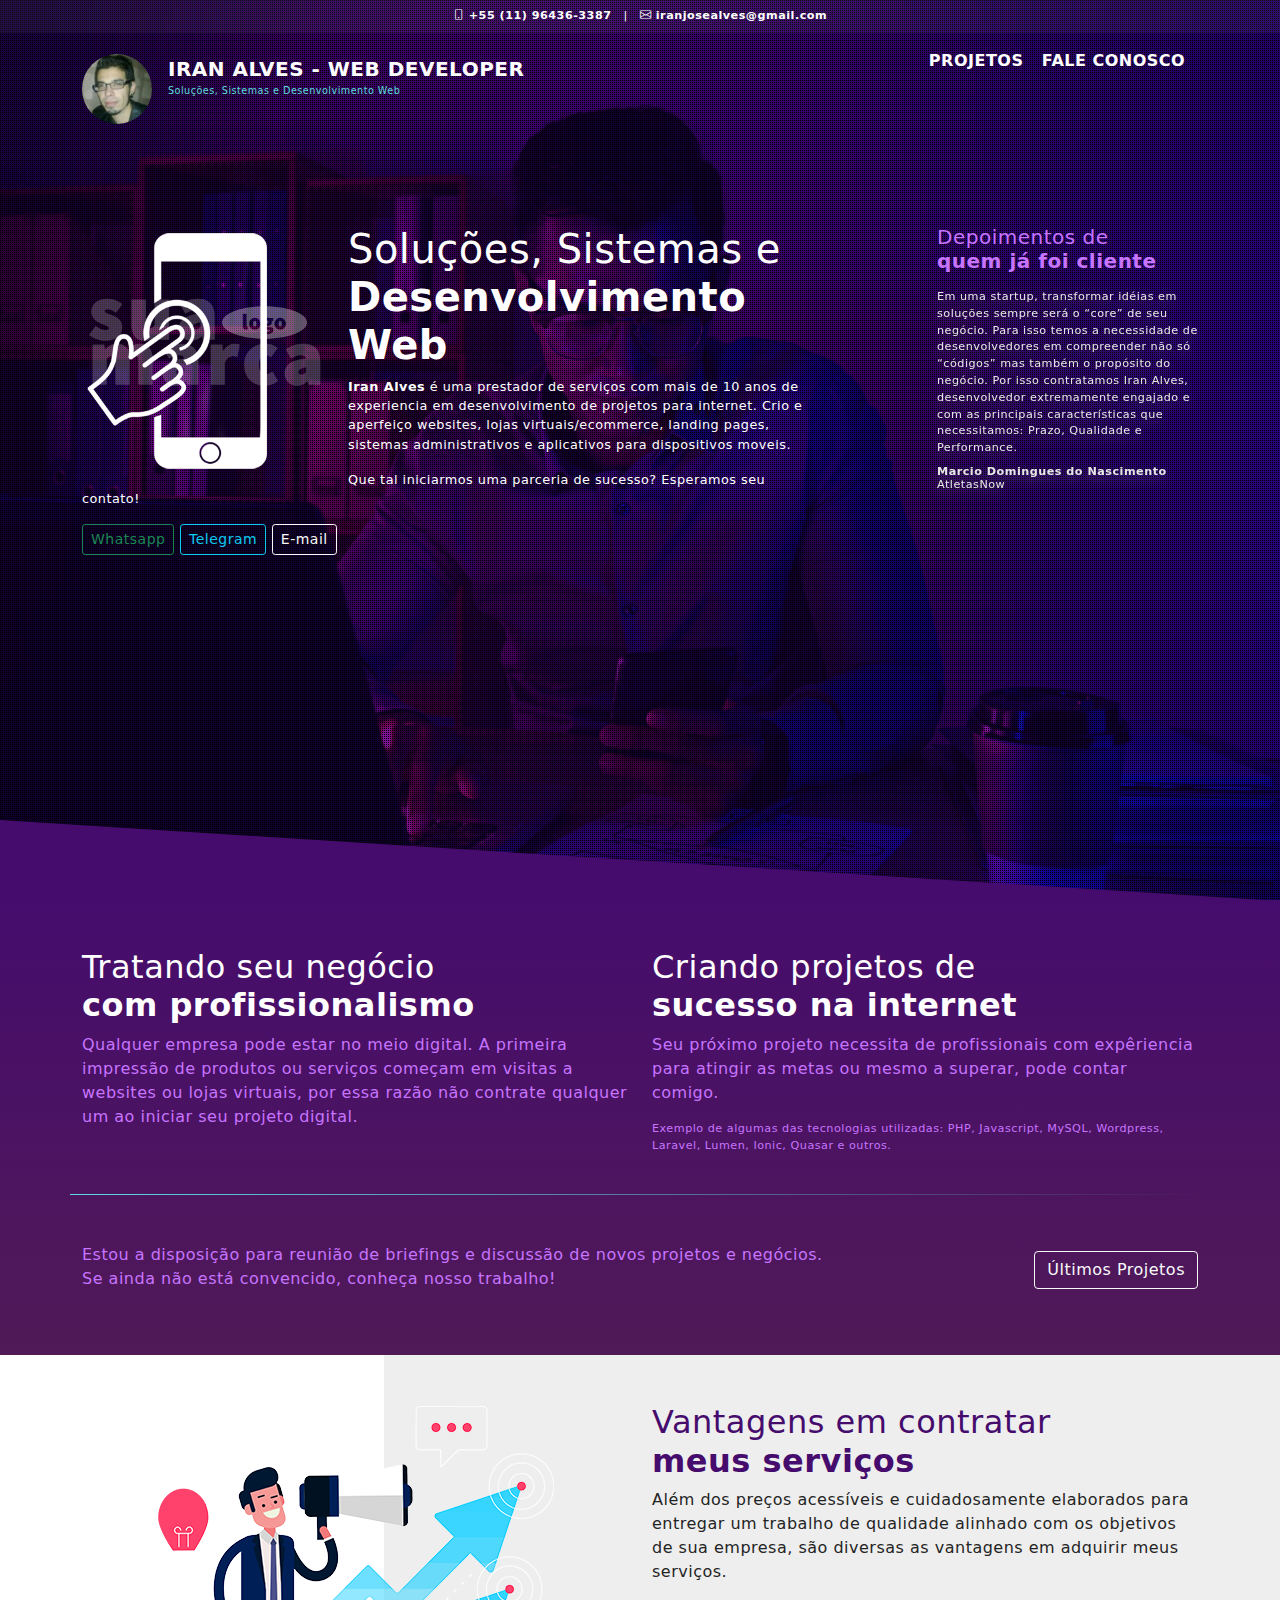
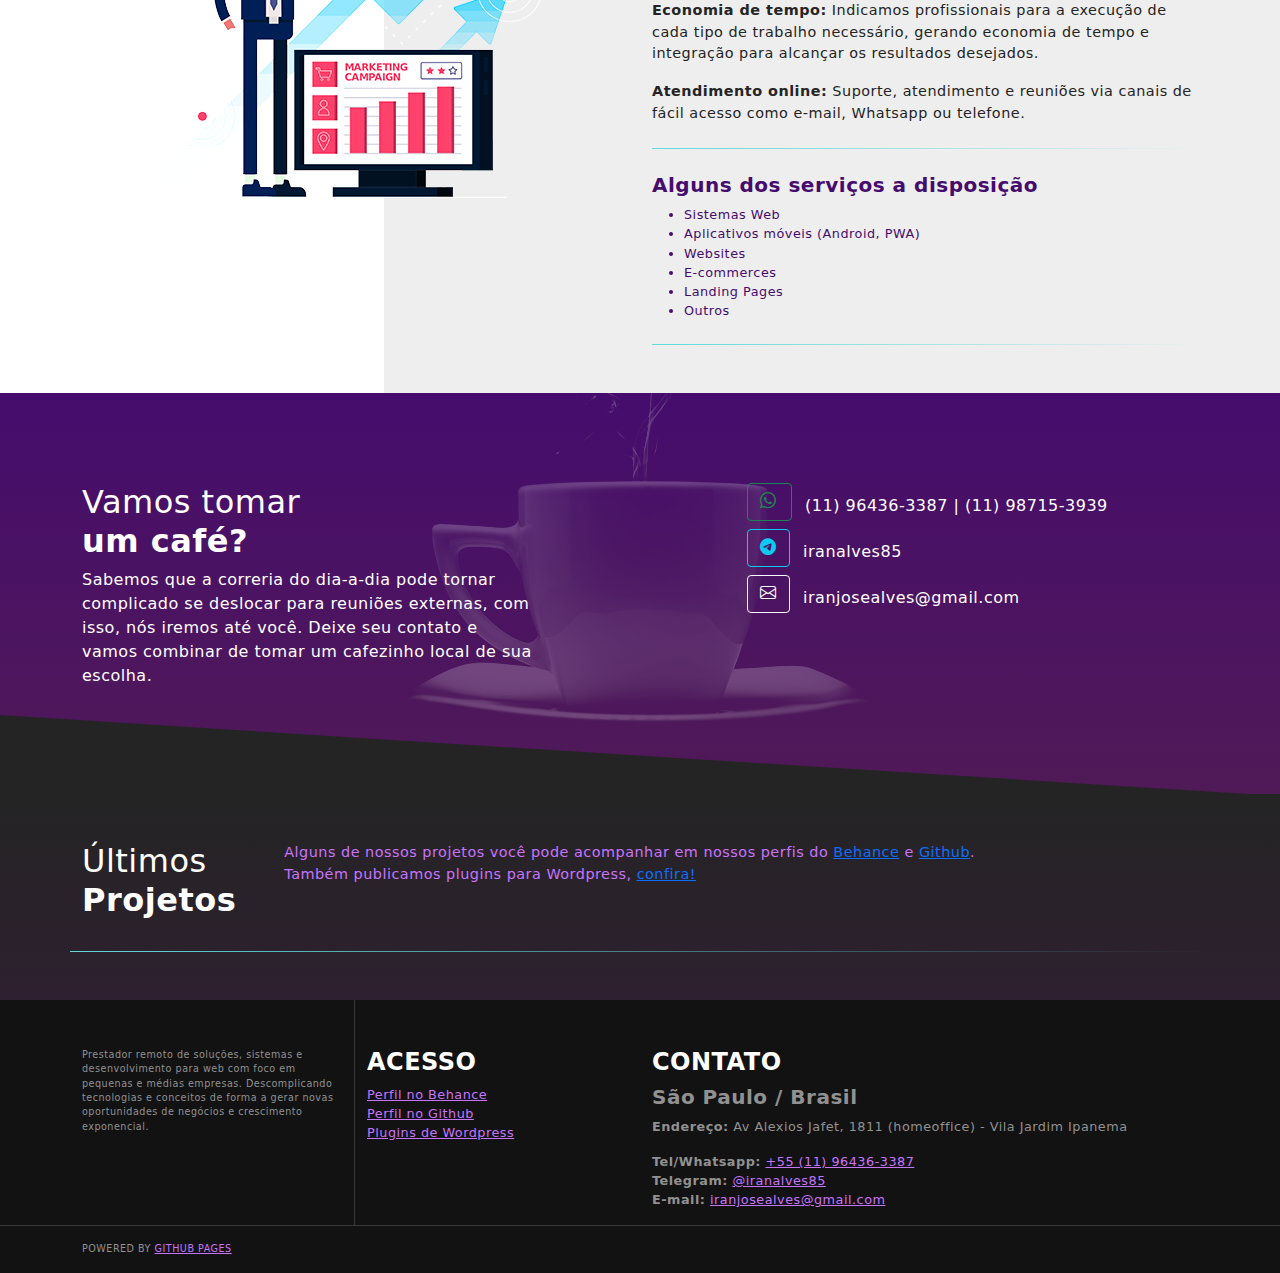
==== index.html @ 50fab318 "Hello World - Up Website" ====
<!DOCTYPE html>
<head>
    <html lang="pt-BR" class="no-js no-svg">
    <head>
    <meta charset="UTF-8">
    <meta name="viewport" content="width=device-width, initial-scale = 1.0, maximum-scale=1.0, user-scalable=no">
    <link rel="profile" href="http://gmpg.org/xfn/11">
    <meta name='robots' content='max-image-preview:large' />
    <link rel="shortcut icon" href="assets/images/icon-32x32.png" />
	<link rel='stylesheet' id='style-css'  href='assets/css/theme.css?ver=5.7.2' type='text/css' media='all' />

    <!-- Global site tag (gtag.js) - Google Analytics -->
    <script async src="https://www.googletagmanager.com/gtag/js?id=UA-58261361-1"></script>
    <script>
    window.dataLayer = window.dataLayer || [];
    function gtag(){dataLayer.push(arguments);}
    gtag('js', new Date());

    gtag('config', 'UA-58261361-1');
    </script>

</head>

<body class="home page-template page-template-page-templates page-template-homepage page-template-page-templateshomepage-php page page-id-170">

    <header class="home header font-branca">

        <div class="info p-2">
            <div class="container">
                <div class="row justify-content-end pl-0 pr-0 pl-sm-3 pr-sm-3">
                    <div class="col-12 contact text-center">
                        <ul class="list-unstyled list-inline p-0 m-0">
                            <li class="list-inline-item"><a class="cor-azul font-size-08-em" href="tel:+55 11 96436-3387" style="text-decoration: none;"><i class="bi bi-phone"></i><span class="d-inline"> +55 (11) 96436-3387</span></a></li>
                            <li class="list-inline-item">|</li>
                            <li class="list-inline-item"><a class="cor-azul font-size-08-em" href="mailto:iranjosealves@gmail.com" style="text-decoration: none;"><i class="bi bi-envelope"></i> <span class="d-none d-lg-inline"> iranjosealves@gmail.com</span></a></li>
                        </ul>
                    </div>
                </div>
            </div>
        </div><!-- info -->

        <div class="container pt-3 mb-0">
            <div class="row main-head justify-content-between">

                <div class="logo navbar-brand col pl-3">
                    <h1 class="float-lg-start pe-3">
                        <img src="assets/images/iran-alves-foto.jpeg" alt="Iran Alves - Web Developer" class="img-fluid center-block rounded-circle" style="max-width: 70px;" />
                    </h1>
                    <span class="title site-title text-uppercase">Iran Alves - Web Developer</span>
                    <span class="title site-subtitle font-azul font-size-6 d-none d-sm-block">
                        Soluções, Sistemas e Desenvolvimento Web</span>
                </div><!-- logo -->

                <nav class="menu col-lg-7">
                    <div id="main-menu" class="float-end menu-container">
                        <ul id="menu-menu-do-topo" class="menu-superior menu-header list-inline list-style-none list-inline">
                            <li id="menu-item-1353" class="menu-item menu-item-type-post_type menu-item-object-page menu-item-1353"><a href="#projetos" class="" style="text-decoration: none;">Projetos</a></li>
                            <li id="menu-item-1351" class="menu-item menu-item-type-post_type menu-item-object-page menu-item-1351"><a href="#contato" class="" style="text-decoration: none;"">Fale Conosco</a></li>
                        </ul>
                    </div>
                </nav>

            </div>
        </div><!-- container -->

    </header>
    <main class="post-170 page type-page status-publish hentry">


<section class="initial bg-roxo">
    <div class="container">
        <div class="row justify-content-between">
            <div class="col-lg-8 font-branca mb-5 pt-5 pt-lg-0">
                <img class="float-start me-3 img-fluid max-250 d-lg-block d-none" src="assets/images/iconografia-smartphone-sua-marca.png" alt="Sua marca em dispositivos móveis" />
                <h1 class="font-branca weak">Soluções, Sistemas e<br /><span class="strong">Desenvolvimento Web</span></h1>
                <p class="font-size-8"><b>Iran Alves</b> é uma prestador de serviços com mais de 10 anos de experiencia em desenvolvimento de projetos para internet.  Crio e aperfeiço websites, lojas virtuais/ecommerce, landing pages, sistemas administrativos e aplicativos para dispositivos moveis.</p>
                <p class="font-size-8">Que tal iniciarmos uma parceria de sucesso? Esperamos seu contato!</p>
                <ul class="list-inline">
                    <li>
                        <a href="https://api.whatsapp.com/send?phone=5511964363387&text=Quero%20receber%20um%20contato%20de%20Iran" target="_blank" class="btn btn-sm btn-outline-success">
                            Whatsapp</a>
                    </li>
                    <li>
                        <a href="https://t.me/iranalves85" target="_blank" class="btn btn-sm btn-outline-info">
                            Telegram</a>
                    </li>
                    <li>
                        <a href="mailto:iranjosealves@gmail.com" class="btn btn-sm btn-outline-light">
                        E-mail</a>
                    </li>
                </ul>
            </div>
            <div class="depoimentos col-lg-3 font-branca font-size-6 mb-5 d-none d-md-block">
                <h3 class="font-roxo-claro weak h5">Depoimentos de<br /><span class="strong">quem já foi cliente</span></h3>
                <ul class="testimonial-list list-unstyled mt-3">
                    <li>
                        <p class="font-size-7 m-0">Em uma startup, transformar idéias em soluções sempre será o “core” de seu negócio. Para isso temos a necessidade de desenvolvedores em compreender não só “códigos” mas também o propósito do negócio. Por isso contratamos Iran Alves, desenvolvedor extremamente engajado e com as principais características que necessitamos: Prazo, Qualidade e Performance.</p>
                        <h6 class="font-size-7 mt-2"><span class="strong">Marcio Domingues do Nascimento</span><br />AtletasNow</h6>
                    </li>
                    <li class="hided">
                        <p class="font-size-7 m-0">Já trabalhamos com Iran há mais de um ano. Com demandas constantes de alterações e atualizações encontramos no Iran um profissional super competente e com flexibilidade para cumprir nossos prazos.</p>
                        <h6 class="font-size-7 mt-2"><span class="strong">Carolina Spina</span><br /> Head de Marketing da StarSoft</h6>
                    </li>
                    <li class="hided">
                        <p class="font-size-7 m-0">Competente e flexível! Ótimo profissional, só tenho a agradecer e voltarei a utilizar seus serviços.</p>
                        <h6 class="font-size-7 mt-2"><span class="strong">Neylor Leandro de Sousa</span><br />Cata Dental</h6>
                    </li>
                    <li class="hided">
                        <p class="font-size-7 m-0">Ótimo profissional, realizou o serviço conforme o combinado,com a devida atenção e ótima qualidade, certamente necessitando voltarei a contratar o serviço deste profissional.</p>
                        <h6 class="font-size-7 mt-2"><span class="strong">Cesar Santos</span><br />DPE Serviços</h6>
                    </li>
                </ul>
            </div>
        </div>
    </div>

</section>
<section class="solutions gradiente-roxo font-branca pt-5 pb-5">
    <div class="container">
        <div class="row">

            <div class="col-sm-6 mb-4 mb-sm-0">
                <h2 class="font-branca weak">Tratando seu negócio<br /><span class="strong">com profissionalismo</span></h2>
                <p class="font-roxo-claro">Qualquer empresa pode estar no meio digital. A primeira impressão de produtos ou serviços começam em visitas a websites ou lojas virtuais, por essa razão não contrate qualquer um ao iniciar seu projeto digital. </p>
            </div>

            <div class="col-sm-6">
                <h2 class="font-branca weak">Criando projetos de <br /><span class="strong">sucesso na internet</span></h2>
                <p class="font-roxo-claro">Seu próximo projeto necessita de profissionais com expêriencia para atingir as metas ou mesmo a superar, pode contar comigo.</p>
                <p class="font-roxo-claro font-size-7">Exemplo de algumas das tecnologias utilizadas: PHP, Javascript, MySQL, Wordpress, Laravel, Lumen,  Ionic, Quasar e outros.</p>
            </div>

            <div class="col-12 mt-4 gradient-border-horizontal"></div>

            <div class="col-12 pt-5 d-inline-flex flex-row">
                <p class="font-roxo-claro text-right col-lg-8">Estou a disposição para reunião de briefings e discussão de novos projetos e negócios.
                Se ainda não está convencido, conheça nosso trabalho!</p>
                <div class="col">
                    <ul class="list-inline text-end">
                        <li class="list-inline-item"><a class="btn btn-outline-light mt-2" href="#projetos" >Últimos Projetos</a></li>
                    </ul>
                </div>
            </div>
        </div>
    </div>

</section>
<section class="convincing gradiente-bloco-cinza-branco pt-5 pb-5">
    <div class="container">
        <div class="row">
            <div class="col-sm-6 text-center">
                <img class="img-fluid" src="assets/images/marketing-convincing.png" alt="" />
            </div>
            <div class="col-sm-6">
                <h2 class="weak font-roxo mt-4 mt-sm-0">Vantagens em contratar<br /><span class="strong">meus serviços</span></h2>
                <p class="font">Além dos preços acessíveis e cuidadosamente elaborados para entregar um trabalho de qualidade alinhado com os objetivos de sua empresa, são diversas as vantagens em adquirir meus serviços.</p>
                <p class="font font-size-9"><span class="strong">Economia de tempo:</span> Indicamos profissionais para a execução de cada tipo de trabalho necessário, gerando economia de tempo e integração para alcançar os resultados desejados.</p>
                <p class="font font-size-9"><span class="strong">Atendimento online:</span> Suporte, atendimento e reuniões via canais de fácil acesso como e-mail, Whatsapp ou telefone.</p>
                <div class="col-12 mt-4 mb-4 gradient-border-horizontal"></div>
                <h3 class="h5 font-roxo strong">Alguns dos serviços a disposição</h3>
                <ul class="font-size-8 font-roxo">
                    <li>Sistemas Web</li>
                    <li>Aplicativos móveis (Android, PWA)</li>
                    <li>Websites</li>
                    <li>E-commerces</li>
                    <li>Landing Pages</li>
                    <li>Outros</li>
                </ul>
                <div class="col-12 mt-4 gradient-border-horizontal"></div>
            </div>

        </div>
    </div>

</section>
<section id="contato" class="contactform gradiente-roxo font-branca">
    <div class="container">
        <div class="row justify-content-between">
            <div class="col-sm-5">
                <h2 class="font-branca weak">Vamos tomar<br /><span class="strong">um café?</span></h2>
                <p class="font-branca">Sabemos que a correria do dia-a-dia pode tornar complicado se deslocar para reuniões externas, com isso, nós iremos até você. Deixe seu contato e vamos combinar de tomar um cafezinho local de sua escolha.</p>
            </div>
            <div class="col-sm-5 text-left transparent-inputs-form">
                <ul class="list-unstyled">
                    <li>
                        <a href="https://api.whatsapp.com/send?phone=5511964363387&text=Quero%20receber%20um%20contato%20de%20Iran" target="_blank" class="btn btn-md btn-outline-success mb-2 me-2">
                            <i class="bi bi-whatsapp"></i></a> (11) 96436-3387 | (11) 98715-3939
                    </li>
                    <li>
                        <a href="https://t.me/iranalves85" target="_blank" class="btn btn-md btn-outline-info mb-2 me-2">
                            <i class="bi bi-telegram"></i></a> iranalves85
                    </li>
                    <li>
                        <a href="mailto:iranjosealves@gmail.com" class="btn btn-md btn-block btn-outline-light mb-2 me-2">
                            <i class="bi bi-envelope"></i></a> iranjosealves@gmail.com
                    </li>
                </ul>
            </div>

        </div>
    </div>

</section>
<section id="projetos" class="blog gradiente-preto font-branca pt-5 pb-5">
    <div class="container">
        <div class="row">

            <div class="col-12 d-lg-inline-flex flex-row">
                <h2 class="font-branca weak me-5">Últimos<br /><span class="strong">Projetos</span></h2>
                <p class="font-roxo-claro font-size-9">Alguns de nossos projetos você pode acompanhar em nossos perfis do <a href="https://www.behance.net/iranjosealves" target="_blank">Behance</a> e <a href="https://github.com/iranalves85" target="_blank">Github</a>. 
                <br />Também publicamos plugins para Wordpress, <a href="https://profiles.wordpress.org/iranalves85/#content-plugins" target="_blank"><u>confira!</u></a></p>
            </div>

            <div class="col-12 mt-4 gradient-border-horizontal"></div>

        </div>
    </div>

</section>
</main>

<script type='text/javascript' id='main-js'>
//Variáveis
var $imgContainer = document.getElementsByClassName("testimonial-list");
    
    if ($imgContainer.length > 0) {
        
        var $children = $imgContainer[0].children; 
        var init = 1, final = $children.length;

        setInterval(function() {
            
            for (key in Array.from($children)) {

                $children[key].classList.add('hided');

                if (init == key) {
                    $children[init].classList.toggle('hided');
                }
                
            }

            //Atribui contagem
            init = (init == final)? 1 : init + 1;
            
            if (init == 1) {
                //Após fim do looping de items, mostrar inicial novamente
                $children[0].classList.remove('hided');
            }

    }, 1000 * 10); //A cada 10 segundos  
}
</script>

<footer class="footer bg-preto">

    <section class="footer-menu">
        <div class="container">
            <div class="row">

                <div class="col-lg-3 about-us pt-5 pb-3">

                    <p class="margin-top-15 font-size-6">
                        Prestador remoto de soluções, sistemas e desenvolvimento para web com foco em pequenas e médias empresas. Descomplicando tecnologias e conceitos de forma a gerar novas oportunidades de negócios e crescimento exponencial.                    
                    </p>

                </div>

                <div class="col-lg-3 facil-acesso pt-5">
                    <h4 class="font-branca strong text-uppercase">Acesso</h4>
                    <div class="menu-rodape-container">
                        <ul id="menu-rodape" class="menu-rodape list-unstyled">
                            <li id="menu-item-1379" class="menu-item menu-item-type-post_type menu-item-object-page menu-item-1379">
                                <a href="https://www.behance.net/iranjosealves" target="_blank" class="">Perfil no Behance</a></li>
                            <li id="menu-item-1379" class="menu-item menu-item-type-post_type menu-item-object-page menu-item-1379">
                                <a href="https://github.com/iranalves85" target="_blank" class="">Perfil no Github</a></li>
                            <li id="menu-item-1379" class="menu-item menu-item-type-post_type menu-item-object-page menu-item-1379">
                                <a href="https://profiles.wordpress.org/iranalves85/#content-plugins" target="_blank" class="">Plugins de Wordpress</a></li>
                        </ul>
                    </div>
                </div>

                <div class="col-lg-6 contact pt-5">

                    <h4 class="font-branca strong text-uppercase">Contato</h4>

                    <h5 class="strong">São Paulo / Brasil</h5>

                    <address id="address" itemscope itemtype="http://schema.org/LocalBusiness">
                        <b class="strong">Endereço:</b>
                        Av Alexios Jafet, 1811 (homeoffice) - Vila Jardim Ipanema<br />
                    </address>

                    <ul class="list-unstyled">
                        <li>
                            <b class="strong">Tel/Whatsapp:</b>
                            <a target="_blank" href="https://api.whatsapp.com/send?phone=5511964363387&text=Quero%20receber%20um%20contato%20de%20Iran">
                                +55 (11) 96436-3387
                            </a>
                        </li>
                        <li>
                            <b class="strong">Telegram:</b>
                            <a target="_blank" href="https://t.me/iranalves85">
                                @iranalves85
                            </a>
                        </li>
                        <li>
                            <b class="strong">E-mail:</b>
                            <a href="mailto:iranjosealves@gmail.com">
                                iranjosealves@gmail.com
                            </a>
                        </li>
                    </ul>

                </div>

                <div class="d-none col-lg-3 footer-institucional transparent-inputs-form pt-5">
                </div>
            </div>
        </div><!-- Menu-footer-->
    </section>

    <section class="footer-rights pt-3 pb-3">
        <div class="container">
            <div class="row">
                <div class="col-12 text-uppercase contraste font-size-6">
                    <span class="cor-vermelho">Powered by</span>
                    <a class="contraste" href="https://pages.github.com/" target="_blank">Github Pages</a>
                </div>
                <div itemscope="" itemtype="http://schema.org/Organization" >
                    <meta itemprop="name" content="Iran Alves - Web Developer">
                    <meta itemprop="logo" content="assets/images/sigma-website-logo.png">
                    <meta itemprop="url" content="https://iranalves85.github.io" >
                </div>
            </div>
        </div><!-- Linha Final -->
    </section>

</footer>

</body>

</html>
---- assets/css/theme.css ----
@charset "UTF-8";
/* 
    Created on : 17/05/2017, 22:56:46
    Author     : Iran
*/
/* Funções */
/* $image: imagem de background
*  $w: largura da imagem
*  $h: altura da imagem
*  $reducao: variavel para redução*/
/*
    Created on : 17/05/2017, 22:02:14
    Author     : Iran
*/
/*
*   Created on : 17/05/2017, 22:27:37
    Author     : Iran
*/
/* 
    Created on : 17/05/2017, 22:27:37
    Author     : Iran
*/
/* 
    Created on : 17/05/2017, 22:02:14
    Author     : Iran
*/
/* Animação*/
@keyframes flutuar {
  0% {
    transform: translateY(-5em);
    opacity: 0;
  }
  100% {
    transform: translateY(0em);
    opacity: 1;
  }
}
@-webkit-keyframes flutuar {
  0% {
    transform: translateY(-5em);
    opacity: 0;
  }
  100% {
    transform: translateY(0em);
    opacity: 1;
  }
}
@keyframes fade {
  100% {
    display: block;
    opacity: 1;
  }
  0% {
    display: none;
    opacity: 0;
  }
}
@-webkit-keyframes fade {
  100% {
    display: block;
    opacity: 1;
  }
  0% {
    display: none;
    opacity: 0;
  }
}
@keyframes open_menu {
  from {
    left: -100%;
    opacity: 0;
  }
  to {
    left: 0%;
    opacity: 1;
  }
}
@-webkit-keyframes open_menu {
  from {
    left: -100%;
    opacity: 0;
  }
  to {
    left: 0%;
    opacity: 1;
  }
}
.flutuar {
  position: fixed !important;
  z-index: 99999;
  width: 100% !important;
  top: 0px;
  animation: flutuar 0.8s 1;
  box-shadow: 0px 1px 1px rgba(0, 0, 0, 0.1);
}

.nomargin-nopadding {
  margin: 0px;
  padding: 0px;
}

.list-inline {
  margin: 0px;
  padding: 0px;
}
.list-inline li {
  display: inline;
  list-style: none;
}

.img-responsive {
  width: 100%;
  height: auto;
  max-width: 100%;
}

.alignleft {
  float: left;
  margin: 0.5em 1em 0.5em 0;
  clear: both;
}

.alignright {
  float: right;
  margin: 0.5em 0 0.5em 1em;
  clear: both;
}

.aligncenter {
  display: block;
  margin-left: auto;
  margin-right: auto;
}

/*!
 * Bootstrap v5.0.2 (https://getbootstrap.com/)
 * Copyright 2011-2021 The Bootstrap Authors
 * Copyright 2011-2021 Twitter, Inc.
 * Licensed under MIT (https://github.com/twbs/bootstrap/blob/main/LICENSE)
 */
:root {
  --bs-blue: #0d6efd;
  --bs-indigo: #6610f2;
  --bs-purple: #6f42c1;
  --bs-pink: #d63384;
  --bs-red: #dc3545;
  --bs-orange: #fd7e14;
  --bs-yellow: #ffc107;
  --bs-green: #198754;
  --bs-teal: #20c997;
  --bs-cyan: #0dcaf0;
  --bs-white: #fff;
  --bs-gray: #6c757d;
  --bs-gray-dark: #343a40;
  --bs-primary: #0d6efd;
  --bs-secondary: #6c757d;
  --bs-success: #198754;
  --bs-info: #0dcaf0;
  --bs-warning: #ffc107;
  --bs-danger: #dc3545;
  --bs-light: #f8f9fa;
  --bs-dark: #212529;
  --bs-font-sans-serif: system-ui, -apple-system, "Segoe UI", Roboto, "Helvetica Neue", Arial, "Noto Sans", "Liberation Sans", sans-serif, "Apple Color Emoji", "Segoe UI Emoji", "Segoe UI Symbol", "Noto Color Emoji";
  --bs-font-monospace: SFMono-Regular, Menlo, Monaco, Consolas, "Liberation Mono", "Courier New", monospace;
  --bs-gradient: linear-gradient(180deg, rgba(255, 255, 255, 0.15), rgba(255, 255, 255, 0));
}

*,
*::before,
*::after {
  box-sizing: border-box;
}

@media (prefers-reduced-motion: no-preference) {
  :root {
    scroll-behavior: smooth;
  }
}

body {
  margin: 0;
  font-family: var(--bs-font-sans-serif);
  font-size: 1rem;
  font-weight: 400;
  line-height: 1.5;
  color: #212529;
  background-color: #fff;
  -webkit-text-size-adjust: 100%;
  -webkit-tap-highlight-color: rgba(0, 0, 0, 0);
}

hr {
  margin: 1rem 0;
  color: inherit;
  background-color: currentColor;
  border: 0;
  opacity: 0.25;
}

hr:not([size]) {
  height: 1px;
}

h6, .h6, h5, .h5, h4, .h4, h3, .h3, h2, .h2, h1, .h1 {
  margin-top: 0;
  margin-bottom: 0.5rem;
  font-weight: 500;
  line-height: 1.2;
}

h1, .h1 {
  font-size: calc(1.375rem + 1.5vw);
}
@media (min-width: 1200px) {
  h1, .h1 {
    font-size: 2.5rem;
  }
}

h2, .h2 {
  font-size: calc(1.325rem + 0.9vw);
}
@media (min-width: 1200px) {
  h2, .h2 {
    font-size: 2rem;
  }
}

h3, .h3 {
  font-size: calc(1.3rem + 0.6vw);
}
@media (min-width: 1200px) {
  h3, .h3 {
    font-size: 1.75rem;
  }
}

h4, .h4 {
  font-size: calc(1.275rem + 0.3vw);
}
@media (min-width: 1200px) {
  h4, .h4 {
    font-size: 1.5rem;
  }
}

h5, .h5 {
  font-size: 1.25rem;
}

h6, .h6 {
  font-size: 1rem;
}

p {
  margin-top: 0;
  margin-bottom: 1rem;
}

abbr[title],
abbr[data-bs-original-title] {
  text-decoration: underline dotted;
  cursor: help;
  text-decoration-skip-ink: none;
}

address {
  margin-bottom: 1rem;
  font-style: normal;
  line-height: inherit;
}

ol,
ul {
  padding-left: 2rem;
}

ol,
ul,
dl {
  margin-top: 0;
  margin-bottom: 1rem;
}

ol ol,
ul ul,
ol ul,
ul ol {
  margin-bottom: 0;
}

dt {
  font-weight: 700;
}

dd {
  margin-bottom: 0.5rem;
  margin-left: 0;
}

blockquote {
  margin: 0 0 1rem;
}

b,
strong {
  font-weight: bolder;
}

small, .small {
  font-size: 0.875em;
}

mark, .mark {
  padding: 0.2em;
  background-color: #fcf8e3;
}

sub,
sup {
  position: relative;
  font-size: 0.75em;
  line-height: 0;
  vertical-align: baseline;
}

sub {
  bottom: -0.25em;
}

sup {
  top: -0.5em;
}

a {
  color: #0d6efd;
  text-decoration: underline;
}
a:hover {
  color: #0a58ca;
}

a:not([href]):not([class]), a:not([href]):not([class]):hover {
  color: inherit;
  text-decoration: none;
}

pre,
code,
kbd,
samp {
  font-family: var(--bs-font-monospace);
  font-size: 1em;
  direction: ltr /* rtl:ignore */;
  unicode-bidi: bidi-override;
}

pre {
  display: block;
  margin-top: 0;
  margin-bottom: 1rem;
  overflow: auto;
  font-size: 0.875em;
}
pre code {
  font-size: inherit;
  color: inherit;
  word-break: normal;
}

code {
  font-size: 0.875em;
  color: #d63384;
  word-wrap: break-word;
}
a > code {
  color: inherit;
}

kbd {
  padding: 0.2rem 0.4rem;
  font-size: 0.875em;
  color: #fff;
  background-color: #212529;
  border-radius: 0.2rem;
}
kbd kbd {
  padding: 0;
  font-size: 1em;
  font-weight: 700;
}

figure {
  margin: 0 0 1rem;
}

img,
svg {
  vertical-align: middle;
}

table {
  caption-side: bottom;
  border-collapse: collapse;
}

caption {
  padding-top: 0.5rem;
  padding-bottom: 0.5rem;
  color: #6c757d;
  text-align: left;
}

th {
  text-align: inherit;
  text-align: -webkit-match-parent;
}

thead,
tbody,
tfoot,
tr,
td,
th {
  border-color: inherit;
  border-style: solid;
  border-width: 0;
}

label {
  display: inline-block;
}

button {
  border-radius: 0;
}

button:focus:not(:focus-visible) {
  outline: 0;
}

input,
button,
select,
optgroup,
textarea {
  margin: 0;
  font-family: inherit;
  font-size: inherit;
  line-height: inherit;
}

button,
select {
  text-transform: none;
}

[role=button] {
  cursor: pointer;
}

select {
  word-wrap: normal;
}
select:disabled {
  opacity: 1;
}

[list]::-webkit-calendar-picker-indicator {
  display: none;
}

button,
[type=button],
[type=reset],
[type=submit] {
  -webkit-appearance: button;
}
button:not(:disabled),
[type=button]:not(:disabled),
[type=reset]:not(:disabled),
[type=submit]:not(:disabled) {
  cursor: pointer;
}

::-moz-focus-inner {
  padding: 0;
  border-style: none;
}

textarea {
  resize: vertical;
}

fieldset {
  min-width: 0;
  padding: 0;
  margin: 0;
  border: 0;
}

legend {
  float: left;
  width: 100%;
  padding: 0;
  margin-bottom: 0.5rem;
  font-size: calc(1.275rem + 0.3vw);
  line-height: inherit;
}
@media (min-width: 1200px) {
  legend {
    font-size: 1.5rem;
  }
}
legend + * {
  clear: left;
}

::-webkit-datetime-edit-fields-wrapper,
::-webkit-datetime-edit-text,
::-webkit-datetime-edit-minute,
::-webkit-datetime-edit-hour-field,
::-webkit-datetime-edit-day-field,
::-webkit-datetime-edit-month-field,
::-webkit-datetime-edit-year-field {
  padding: 0;
}

::-webkit-inner-spin-button {
  height: auto;
}

[type=search] {
  outline-offset: -2px;
  -webkit-appearance: textfield;
}

/* rtl:raw:
[type="tel"],
[type="url"],
[type="email"],
[type="number"] {
  direction: ltr;
}
*/
::-webkit-search-decoration {
  -webkit-appearance: none;
}

::-webkit-color-swatch-wrapper {
  padding: 0;
}

::file-selector-button {
  font: inherit;
}

::-webkit-file-upload-button {
  font: inherit;
  -webkit-appearance: button;
}

output {
  display: inline-block;
}

iframe {
  border: 0;
}

summary {
  display: list-item;
  cursor: pointer;
}

progress {
  vertical-align: baseline;
}

[hidden] {
  display: none !important;
}

.lead {
  font-size: 1.25rem;
  font-weight: 300;
}

.display-1 {
  font-size: calc(1.625rem + 4.5vw);
  font-weight: 300;
  line-height: 1.2;
}
@media (min-width: 1200px) {
  .display-1 {
    font-size: 5rem;
  }
}

.display-2 {
  font-size: calc(1.575rem + 3.9vw);
  font-weight: 300;
  line-height: 1.2;
}
@media (min-width: 1200px) {
  .display-2 {
    font-size: 4.5rem;
  }
}

.display-3 {
  font-size: calc(1.525rem + 3.3vw);
  font-weight: 300;
  line-height: 1.2;
}
@media (min-width: 1200px) {
  .display-3 {
    font-size: 4rem;
  }
}

.display-4 {
  font-size: calc(1.475rem + 2.7vw);
  font-weight: 300;
  line-height: 1.2;
}
@media (min-width: 1200px) {
  .display-4 {
    font-size: 3.5rem;
  }
}

.display-5 {
  font-size: calc(1.425rem + 2.1vw);
  font-weight: 300;
  line-height: 1.2;
}
@media (min-width: 1200px) {
  .display-5 {
    font-size: 3rem;
  }
}

.display-6 {
  font-size: calc(1.375rem + 1.5vw);
  font-weight: 300;
  line-height: 1.2;
}
@media (min-width: 1200px) {
  .display-6 {
    font-size: 2.5rem;
  }
}

.list-unstyled {
  padding-left: 0;
  list-style: none;
}

.list-inline {
  padding-left: 0;
  list-style: none;
}

.list-inline-item {
  display: inline-block;
}
.list-inline-item:not(:last-child) {
  margin-right: 0.5rem;
}

.initialism {
  font-size: 0.875em;
  text-transform: uppercase;
}

.blockquote {
  margin-bottom: 1rem;
  font-size: 1.25rem;
}
.blockquote > :last-child {
  margin-bottom: 0;
}

.blockquote-footer {
  margin-top: -1rem;
  margin-bottom: 1rem;
  font-size: 0.875em;
  color: #6c757d;
}
.blockquote-footer::before {
  content: "— ";
}

.img-fluid {
  max-width: 100%;
  height: auto;
}

.img-thumbnail {
  padding: 0.25rem;
  background-color: #fff;
  border: 1px solid #dee2e6;
  border-radius: 0.25rem;
  max-width: 100%;
  height: auto;
}

.figure {
  display: inline-block;
}

.figure-img {
  margin-bottom: 0.5rem;
  line-height: 1;
}

.figure-caption {
  font-size: 0.875em;
  color: #6c757d;
}

.container,
.container-fluid,
.container-xxl,
.container-xl,
.container-lg,
.container-md,
.container-sm {
  width: 100%;
  padding-right: var(--bs-gutter-x, 0.75rem);
  padding-left: var(--bs-gutter-x, 0.75rem);
  margin-right: auto;
  margin-left: auto;
}

@media (min-width: 576px) {
  .container-sm, .container {
    max-width: 540px;
  }
}
@media (min-width: 768px) {
  .container-md, .container-sm, .container {
    max-width: 720px;
  }
}
@media (min-width: 992px) {
  .container-lg, .container-md, .container-sm, .container {
    max-width: 960px;
  }
}
@media (min-width: 1200px) {
  .container-xl, .container-lg, .container-md, .container-sm, .container {
    max-width: 1140px;
  }
}
@media (min-width: 1400px) {
  .container-xxl, .container-xl, .container-lg, .container-md, .container-sm, .container {
    max-width: 1320px;
  }
}
.row {
  --bs-gutter-x: 1.5rem;
  --bs-gutter-y: 0;
  display: flex;
  flex-wrap: wrap;
  margin-top: calc(var(--bs-gutter-y) * -1);
  margin-right: calc(var(--bs-gutter-x) * -.5);
  margin-left: calc(var(--bs-gutter-x) * -.5);
}
.row > * {
  flex-shrink: 0;
  width: 100%;
  max-width: 100%;
  padding-right: calc(var(--bs-gutter-x) * .5);
  padding-left: calc(var(--bs-gutter-x) * .5);
  margin-top: var(--bs-gutter-y);
}

.col {
  flex: 1 0 0%;
}

.row-cols-auto > * {
  flex: 0 0 auto;
  width: auto;
}

.row-cols-1 > * {
  flex: 0 0 auto;
  width: 100%;
}

.row-cols-2 > * {
  flex: 0 0 auto;
  width: 50%;
}

.row-cols-3 > * {
  flex: 0 0 auto;
  width: 33.3333333333%;
}

.row-cols-4 > * {
  flex: 0 0 auto;
  width: 25%;
}

.row-cols-5 > * {
  flex: 0 0 auto;
  width: 20%;
}

.row-cols-6 > * {
  flex: 0 0 auto;
  width: 16.6666666667%;
}

@media (min-width: 576px) {
  .col-sm {
    flex: 1 0 0%;
  }

  .row-cols-sm-auto > * {
    flex: 0 0 auto;
    width: auto;
  }

  .row-cols-sm-1 > * {
    flex: 0 0 auto;
    width: 100%;
  }

  .row-cols-sm-2 > * {
    flex: 0 0 auto;
    width: 50%;
  }

  .row-cols-sm-3 > * {
    flex: 0 0 auto;
    width: 33.3333333333%;
  }

  .row-cols-sm-4 > * {
    flex: 0 0 auto;
    width: 25%;
  }

  .row-cols-sm-5 > * {
    flex: 0 0 auto;
    width: 20%;
  }

  .row-cols-sm-6 > * {
    flex: 0 0 auto;
    width: 16.6666666667%;
  }
}
@media (min-width: 768px) {
  .col-md {
    flex: 1 0 0%;
  }

  .row-cols-md-auto > * {
    flex: 0 0 auto;
    width: auto;
  }

  .row-cols-md-1 > * {
    flex: 0 0 auto;
    width: 100%;
  }

  .row-cols-md-2 > * {
    flex: 0 0 auto;
    width: 50%;
  }

  .row-cols-md-3 > * {
    flex: 0 0 auto;
    width: 33.3333333333%;
  }

  .row-cols-md-4 > * {
    flex: 0 0 auto;
    width: 25%;
  }

  .row-cols-md-5 > * {
    flex: 0 0 auto;
    width: 20%;
  }

  .row-cols-md-6 > * {
    flex: 0 0 auto;
    width: 16.6666666667%;
  }
}
@media (min-width: 992px) {
  .col-lg {
    flex: 1 0 0%;
  }

  .row-cols-lg-auto > * {
    flex: 0 0 auto;
    width: auto;
  }

  .row-cols-lg-1 > * {
    flex: 0 0 auto;
    width: 100%;
  }

  .row-cols-lg-2 > * {
    flex: 0 0 auto;
    width: 50%;
  }

  .row-cols-lg-3 > * {
    flex: 0 0 auto;
    width: 33.3333333333%;
  }

  .row-cols-lg-4 > * {
    flex: 0 0 auto;
    width: 25%;
  }

  .row-cols-lg-5 > * {
    flex: 0 0 auto;
    width: 20%;
  }

  .row-cols-lg-6 > * {
    flex: 0 0 auto;
    width: 16.6666666667%;
  }
}
@media (min-width: 1200px) {
  .col-xl {
    flex: 1 0 0%;
  }

  .row-cols-xl-auto > * {
    flex: 0 0 auto;
    width: auto;
  }

  .row-cols-xl-1 > * {
    flex: 0 0 auto;
    width: 100%;
  }

  .row-cols-xl-2 > * {
    flex: 0 0 auto;
    width: 50%;
  }

  .row-cols-xl-3 > * {
    flex: 0 0 auto;
    width: 33.3333333333%;
  }

  .row-cols-xl-4 > * {
    flex: 0 0 auto;
    width: 25%;
  }

  .row-cols-xl-5 > * {
    flex: 0 0 auto;
    width: 20%;
  }

  .row-cols-xl-6 > * {
    flex: 0 0 auto;
    width: 16.6666666667%;
  }
}
@media (min-width: 1400px) {
  .col-xxl {
    flex: 1 0 0%;
  }

  .row-cols-xxl-auto > * {
    flex: 0 0 auto;
    width: auto;
  }

  .row-cols-xxl-1 > * {
    flex: 0 0 auto;
    width: 100%;
  }

  .row-cols-xxl-2 > * {
    flex: 0 0 auto;
    width: 50%;
  }

  .row-cols-xxl-3 > * {
    flex: 0 0 auto;
    width: 33.3333333333%;
  }

  .row-cols-xxl-4 > * {
    flex: 0 0 auto;
    width: 25%;
  }

  .row-cols-xxl-5 > * {
    flex: 0 0 auto;
    width: 20%;
  }

  .row-cols-xxl-6 > * {
    flex: 0 0 auto;
    width: 16.6666666667%;
  }
}
.col-auto {
  flex: 0 0 auto;
  width: auto;
}

.col-1 {
  flex: 0 0 auto;
  width: 8.33333333%;
}

.col-2 {
  flex: 0 0 auto;
  width: 16.66666667%;
}

.col-3 {
  flex: 0 0 auto;
  width: 25%;
}

.col-4 {
  flex: 0 0 auto;
  width: 33.33333333%;
}

.col-5 {
  flex: 0 0 auto;
  width: 41.66666667%;
}

.col-6 {
  flex: 0 0 auto;
  width: 50%;
}

.col-7 {
  flex: 0 0 auto;
  width: 58.33333333%;
}

.col-8 {
  flex: 0 0 auto;
  width: 66.66666667%;
}

.col-9 {
  flex: 0 0 auto;
  width: 75%;
}

.col-10 {
  flex: 0 0 auto;
  width: 83.33333333%;
}

.col-11 {
  flex: 0 0 auto;
  width: 91.66666667%;
}

.col-12 {
  flex: 0 0 auto;
  width: 100%;
}

.offset-1 {
  margin-left: 8.33333333%;
}

.offset-2 {
  margin-left: 16.66666667%;
}

.offset-3 {
  margin-left: 25%;
}

.offset-4 {
  margin-left: 33.33333333%;
}

.offset-5 {
  margin-left: 41.66666667%;
}

.offset-6 {
  margin-left: 50%;
}

.offset-7 {
  margin-left: 58.33333333%;
}

.offset-8 {
  margin-left: 66.66666667%;
}

.offset-9 {
  margin-left: 75%;
}

.offset-10 {
  margin-left: 83.33333333%;
}

.offset-11 {
  margin-left: 91.66666667%;
}

.g-0,
.gx-0 {
  --bs-gutter-x: 0;
}

.g-0,
.gy-0 {
  --bs-gutter-y: 0;
}

.g-1,
.gx-1 {
  --bs-gutter-x: 0.25rem;
}

.g-1,
.gy-1 {
  --bs-gutter-y: 0.25rem;
}

.g-2,
.gx-2 {
  --bs-gutter-x: 0.5rem;
}

.g-2,
.gy-2 {
  --bs-gutter-y: 0.5rem;
}

.g-3,
.gx-3 {
  --bs-gutter-x: 1rem;
}

.g-3,
.gy-3 {
  --bs-gutter-y: 1rem;
}

.g-4,
.gx-4 {
  --bs-gutter-x: 1.5rem;
}

.g-4,
.gy-4 {
  --bs-gutter-y: 1.5rem;
}

.g-5,
.gx-5 {
  --bs-gutter-x: 3rem;
}

.g-5,
.gy-5 {
  --bs-gutter-y: 3rem;
}

@media (min-width: 576px) {
  .col-sm-auto {
    flex: 0 0 auto;
    width: auto;
  }

  .col-sm-1 {
    flex: 0 0 auto;
    width: 8.33333333%;
  }

  .col-sm-2 {
    flex: 0 0 auto;
    width: 16.66666667%;
  }

  .col-sm-3 {
    flex: 0 0 auto;
    width: 25%;
  }

  .col-sm-4 {
    flex: 0 0 auto;
    width: 33.33333333%;
  }

  .col-sm-5 {
    flex: 0 0 auto;
    width: 41.66666667%;
  }

  .col-sm-6 {
    flex: 0 0 auto;
    width: 50%;
  }

  .col-sm-7 {
    flex: 0 0 auto;
    width: 58.33333333%;
  }

  .col-sm-8 {
    flex: 0 0 auto;
    width: 66.66666667%;
  }

  .col-sm-9 {
    flex: 0 0 auto;
    width: 75%;
  }

  .col-sm-10 {
    flex: 0 0 auto;
    width: 83.33333333%;
  }

  .col-sm-11 {
    flex: 0 0 auto;
    width: 91.66666667%;
  }

  .col-sm-12 {
    flex: 0 0 auto;
    width: 100%;
  }

  .offset-sm-0 {
    margin-left: 0;
  }

  .offset-sm-1 {
    margin-left: 8.33333333%;
  }

  .offset-sm-2 {
    margin-left: 16.66666667%;
  }

  .offset-sm-3 {
    margin-left: 25%;
  }

  .offset-sm-4 {
    margin-left: 33.33333333%;
  }

  .offset-sm-5 {
    margin-left: 41.66666667%;
  }

  .offset-sm-6 {
    margin-left: 50%;
  }

  .offset-sm-7 {
    margin-left: 58.33333333%;
  }

  .offset-sm-8 {
    margin-left: 66.66666667%;
  }

  .offset-sm-9 {
    margin-left: 75%;
  }

  .offset-sm-10 {
    margin-left: 83.33333333%;
  }

  .offset-sm-11 {
    margin-left: 91.66666667%;
  }

  .g-sm-0,
.gx-sm-0 {
    --bs-gutter-x: 0;
  }

  .g-sm-0,
.gy-sm-0 {
    --bs-gutter-y: 0;
  }

  .g-sm-1,
.gx-sm-1 {
    --bs-gutter-x: 0.25rem;
  }

  .g-sm-1,
.gy-sm-1 {
    --bs-gutter-y: 0.25rem;
  }

  .g-sm-2,
.gx-sm-2 {
    --bs-gutter-x: 0.5rem;
  }

  .g-sm-2,
.gy-sm-2 {
    --bs-gutter-y: 0.5rem;
  }

  .g-sm-3,
.gx-sm-3 {
    --bs-gutter-x: 1rem;
  }

  .g-sm-3,
.gy-sm-3 {
    --bs-gutter-y: 1rem;
  }

  .g-sm-4,
.gx-sm-4 {
    --bs-gutter-x: 1.5rem;
  }

  .g-sm-4,
.gy-sm-4 {
    --bs-gutter-y: 1.5rem;
  }

  .g-sm-5,
.gx-sm-5 {
    --bs-gutter-x: 3rem;
  }

  .g-sm-5,
.gy-sm-5 {
    --bs-gutter-y: 3rem;
  }
}
@media (min-width: 768px) {
  .col-md-auto {
    flex: 0 0 auto;
    width: auto;
  }

  .col-md-1 {
    flex: 0 0 auto;
    width: 8.33333333%;
  }

  .col-md-2 {
    flex: 0 0 auto;
    width: 16.66666667%;
  }

  .col-md-3 {
    flex: 0 0 auto;
    width: 25%;
  }

  .col-md-4 {
    flex: 0 0 auto;
    width: 33.33333333%;
  }

  .col-md-5 {
    flex: 0 0 auto;
    width: 41.66666667%;
  }

  .col-md-6 {
    flex: 0 0 auto;
    width: 50%;
  }

  .col-md-7 {
    flex: 0 0 auto;
    width: 58.33333333%;
  }

  .col-md-8 {
    flex: 0 0 auto;
    width: 66.66666667%;
  }

  .col-md-9 {
    flex: 0 0 auto;
    width: 75%;
  }

  .col-md-10 {
    flex: 0 0 auto;
    width: 83.33333333%;
  }

  .col-md-11 {
    flex: 0 0 auto;
    width: 91.66666667%;
  }

  .col-md-12 {
    flex: 0 0 auto;
    width: 100%;
  }

  .offset-md-0 {
    margin-left: 0;
  }

  .offset-md-1 {
    margin-left: 8.33333333%;
  }

  .offset-md-2 {
    margin-left: 16.66666667%;
  }

  .offset-md-3 {
    margin-left: 25%;
  }

  .offset-md-4 {
    margin-left: 33.33333333%;
  }

  .offset-md-5 {
    margin-left: 41.66666667%;
  }

  .offset-md-6 {
    margin-left: 50%;
  }

  .offset-md-7 {
    margin-left: 58.33333333%;
  }

  .offset-md-8 {
    margin-left: 66.66666667%;
  }

  .offset-md-9 {
    margin-left: 75%;
  }

  .offset-md-10 {
    margin-left: 83.33333333%;
  }

  .offset-md-11 {
    margin-left: 91.66666667%;
  }

  .g-md-0,
.gx-md-0 {
    --bs-gutter-x: 0;
  }

  .g-md-0,
.gy-md-0 {
    --bs-gutter-y: 0;
  }

  .g-md-1,
.gx-md-1 {
    --bs-gutter-x: 0.25rem;
  }

  .g-md-1,
.gy-md-1 {
    --bs-gutter-y: 0.25rem;
  }

  .g-md-2,
.gx-md-2 {
    --bs-gutter-x: 0.5rem;
  }

  .g-md-2,
.gy-md-2 {
    --bs-gutter-y: 0.5rem;
  }

  .g-md-3,
.gx-md-3 {
    --bs-gutter-x: 1rem;
  }

  .g-md-3,
.gy-md-3 {
    --bs-gutter-y: 1rem;
  }

  .g-md-4,
.gx-md-4 {
    --bs-gutter-x: 1.5rem;
  }

  .g-md-4,
.gy-md-4 {
    --bs-gutter-y: 1.5rem;
  }

  .g-md-5,
.gx-md-5 {
    --bs-gutter-x: 3rem;
  }

  .g-md-5,
.gy-md-5 {
    --bs-gutter-y: 3rem;
  }
}
@media (min-width: 992px) {
  .col-lg-auto {
    flex: 0 0 auto;
    width: auto;
  }

  .col-lg-1 {
    flex: 0 0 auto;
    width: 8.33333333%;
  }

  .col-lg-2 {
    flex: 0 0 auto;
    width: 16.66666667%;
  }

  .col-lg-3 {
    flex: 0 0 auto;
    width: 25%;
  }

  .col-lg-4 {
    flex: 0 0 auto;
    width: 33.33333333%;
  }

  .col-lg-5 {
    flex: 0 0 auto;
    width: 41.66666667%;
  }

  .col-lg-6 {
    flex: 0 0 auto;
    width: 50%;
  }

  .col-lg-7 {
    flex: 0 0 auto;
    width: 58.33333333%;
  }

  .col-lg-8 {
    flex: 0 0 auto;
    width: 66.66666667%;
  }

  .col-lg-9 {
    flex: 0 0 auto;
    width: 75%;
  }

  .col-lg-10 {
    flex: 0 0 auto;
    width: 83.33333333%;
  }

  .col-lg-11 {
    flex: 0 0 auto;
    width: 91.66666667%;
  }

  .col-lg-12 {
    flex: 0 0 auto;
    width: 100%;
  }

  .offset-lg-0 {
    margin-left: 0;
  }

  .offset-lg-1 {
    margin-left: 8.33333333%;
  }

  .offset-lg-2 {
    margin-left: 16.66666667%;
  }

  .offset-lg-3 {
    margin-left: 25%;
  }

  .offset-lg-4 {
    margin-left: 33.33333333%;
  }

  .offset-lg-5 {
    margin-left: 41.66666667%;
  }

  .offset-lg-6 {
    margin-left: 50%;
  }

  .offset-lg-7 {
    margin-left: 58.33333333%;
  }

  .offset-lg-8 {
    margin-left: 66.66666667%;
  }

  .offset-lg-9 {
    margin-left: 75%;
  }

  .offset-lg-10 {
    margin-left: 83.33333333%;
  }

  .offset-lg-11 {
    margin-left: 91.66666667%;
  }

  .g-lg-0,
.gx-lg-0 {
    --bs-gutter-x: 0;
  }

  .g-lg-0,
.gy-lg-0 {
    --bs-gutter-y: 0;
  }

  .g-lg-1,
.gx-lg-1 {
    --bs-gutter-x: 0.25rem;
  }

  .g-lg-1,
.gy-lg-1 {
    --bs-gutter-y: 0.25rem;
  }

  .g-lg-2,
.gx-lg-2 {
    --bs-gutter-x: 0.5rem;
  }

  .g-lg-2,
.gy-lg-2 {
    --bs-gutter-y: 0.5rem;
  }

  .g-lg-3,
.gx-lg-3 {
    --bs-gutter-x: 1rem;
  }

  .g-lg-3,
.gy-lg-3 {
    --bs-gutter-y: 1rem;
  }

  .g-lg-4,
.gx-lg-4 {
    --bs-gutter-x: 1.5rem;
  }

  .g-lg-4,
.gy-lg-4 {
    --bs-gutter-y: 1.5rem;
  }

  .g-lg-5,
.gx-lg-5 {
    --bs-gutter-x: 3rem;
  }

  .g-lg-5,
.gy-lg-5 {
    --bs-gutter-y: 3rem;
  }
}
@media (min-width: 1200px) {
  .col-xl-auto {
    flex: 0 0 auto;
    width: auto;
  }

  .col-xl-1 {
    flex: 0 0 auto;
    width: 8.33333333%;
  }

  .col-xl-2 {
    flex: 0 0 auto;
    width: 16.66666667%;
  }

  .col-xl-3 {
    flex: 0 0 auto;
    width: 25%;
  }

  .col-xl-4 {
    flex: 0 0 auto;
    width: 33.33333333%;
  }

  .col-xl-5 {
    flex: 0 0 auto;
    width: 41.66666667%;
  }

  .col-xl-6 {
    flex: 0 0 auto;
    width: 50%;
  }

  .col-xl-7 {
    flex: 0 0 auto;
    width: 58.33333333%;
  }

  .col-xl-8 {
    flex: 0 0 auto;
    width: 66.66666667%;
  }

  .col-xl-9 {
    flex: 0 0 auto;
    width: 75%;
  }

  .col-xl-10 {
    flex: 0 0 auto;
    width: 83.33333333%;
  }

  .col-xl-11 {
    flex: 0 0 auto;
    width: 91.66666667%;
  }

  .col-xl-12 {
    flex: 0 0 auto;
    width: 100%;
  }

  .offset-xl-0 {
    margin-left: 0;
  }

  .offset-xl-1 {
    margin-left: 8.33333333%;
  }

  .offset-xl-2 {
    margin-left: 16.66666667%;
  }

  .offset-xl-3 {
    margin-left: 25%;
  }

  .offset-xl-4 {
    margin-left: 33.33333333%;
  }

  .offset-xl-5 {
    margin-left: 41.66666667%;
  }

  .offset-xl-6 {
    margin-left: 50%;
  }

  .offset-xl-7 {
    margin-left: 58.33333333%;
  }

  .offset-xl-8 {
    margin-left: 66.66666667%;
  }

  .offset-xl-9 {
    margin-left: 75%;
  }

  .offset-xl-10 {
    margin-left: 83.33333333%;
  }

  .offset-xl-11 {
    margin-left: 91.66666667%;
  }

  .g-xl-0,
.gx-xl-0 {
    --bs-gutter-x: 0;
  }

  .g-xl-0,
.gy-xl-0 {
    --bs-gutter-y: 0;
  }

  .g-xl-1,
.gx-xl-1 {
    --bs-gutter-x: 0.25rem;
  }

  .g-xl-1,
.gy-xl-1 {
    --bs-gutter-y: 0.25rem;
  }

  .g-xl-2,
.gx-xl-2 {
    --bs-gutter-x: 0.5rem;
  }

  .g-xl-2,
.gy-xl-2 {
    --bs-gutter-y: 0.5rem;
  }

  .g-xl-3,
.gx-xl-3 {
    --bs-gutter-x: 1rem;
  }

  .g-xl-3,
.gy-xl-3 {
    --bs-gutter-y: 1rem;
  }

  .g-xl-4,
.gx-xl-4 {
    --bs-gutter-x: 1.5rem;
  }

  .g-xl-4,
.gy-xl-4 {
    --bs-gutter-y: 1.5rem;
  }

  .g-xl-5,
.gx-xl-5 {
    --bs-gutter-x: 3rem;
  }

  .g-xl-5,
.gy-xl-5 {
    --bs-gutter-y: 3rem;
  }
}
@media (min-width: 1400px) {
  .col-xxl-auto {
    flex: 0 0 auto;
    width: auto;
  }

  .col-xxl-1 {
    flex: 0 0 auto;
    width: 8.33333333%;
  }

  .col-xxl-2 {
    flex: 0 0 auto;
    width: 16.66666667%;
  }

  .col-xxl-3 {
    flex: 0 0 auto;
    width: 25%;
  }

  .col-xxl-4 {
    flex: 0 0 auto;
    width: 33.33333333%;
  }

  .col-xxl-5 {
    flex: 0 0 auto;
    width: 41.66666667%;
  }

  .col-xxl-6 {
    flex: 0 0 auto;
    width: 50%;
  }

  .col-xxl-7 {
    flex: 0 0 auto;
    width: 58.33333333%;
  }

  .col-xxl-8 {
    flex: 0 0 auto;
    width: 66.66666667%;
  }

  .col-xxl-9 {
    flex: 0 0 auto;
    width: 75%;
  }

  .col-xxl-10 {
    flex: 0 0 auto;
    width: 83.33333333%;
  }

  .col-xxl-11 {
    flex: 0 0 auto;
    width: 91.66666667%;
  }

  .col-xxl-12 {
    flex: 0 0 auto;
    width: 100%;
  }

  .offset-xxl-0 {
    margin-left: 0;
  }

  .offset-xxl-1 {
    margin-left: 8.33333333%;
  }

  .offset-xxl-2 {
    margin-left: 16.66666667%;
  }

  .offset-xxl-3 {
    margin-left: 25%;
  }

  .offset-xxl-4 {
    margin-left: 33.33333333%;
  }

  .offset-xxl-5 {
    margin-left: 41.66666667%;
  }

  .offset-xxl-6 {
    margin-left: 50%;
  }

  .offset-xxl-7 {
    margin-left: 58.33333333%;
  }

  .offset-xxl-8 {
    margin-left: 66.66666667%;
  }

  .offset-xxl-9 {
    margin-left: 75%;
  }

  .offset-xxl-10 {
    margin-left: 83.33333333%;
  }

  .offset-xxl-11 {
    margin-left: 91.66666667%;
  }

  .g-xxl-0,
.gx-xxl-0 {
    --bs-gutter-x: 0;
  }

  .g-xxl-0,
.gy-xxl-0 {
    --bs-gutter-y: 0;
  }

  .g-xxl-1,
.gx-xxl-1 {
    --bs-gutter-x: 0.25rem;
  }

  .g-xxl-1,
.gy-xxl-1 {
    --bs-gutter-y: 0.25rem;
  }

  .g-xxl-2,
.gx-xxl-2 {
    --bs-gutter-x: 0.5rem;
  }

  .g-xxl-2,
.gy-xxl-2 {
    --bs-gutter-y: 0.5rem;
  }

  .g-xxl-3,
.gx-xxl-3 {
    --bs-gutter-x: 1rem;
  }

  .g-xxl-3,
.gy-xxl-3 {
    --bs-gutter-y: 1rem;
  }

  .g-xxl-4,
.gx-xxl-4 {
    --bs-gutter-x: 1.5rem;
  }

  .g-xxl-4,
.gy-xxl-4 {
    --bs-gutter-y: 1.5rem;
  }

  .g-xxl-5,
.gx-xxl-5 {
    --bs-gutter-x: 3rem;
  }

  .g-xxl-5,
.gy-xxl-5 {
    --bs-gutter-y: 3rem;
  }
}
.table {
  --bs-table-bg: transparent;
  --bs-table-accent-bg: transparent;
  --bs-table-striped-color: #212529;
  --bs-table-striped-bg: rgba(0, 0, 0, 0.05);
  --bs-table-active-color: #212529;
  --bs-table-active-bg: rgba(0, 0, 0, 0.1);
  --bs-table-hover-color: #212529;
  --bs-table-hover-bg: rgba(0, 0, 0, 0.075);
  width: 100%;
  margin-bottom: 1rem;
  color: #212529;
  vertical-align: top;
  border-color: #dee2e6;
}
.table > :not(caption) > * > * {
  padding: 0.5rem 0.5rem;
  background-color: var(--bs-table-bg);
  border-bottom-width: 1px;
  box-shadow: inset 0 0 0 9999px var(--bs-table-accent-bg);
}
.table > tbody {
  vertical-align: inherit;
}
.table > thead {
  vertical-align: bottom;
}
.table > :not(:last-child) > :last-child > * {
  border-bottom-color: currentColor;
}

.caption-top {
  caption-side: top;
}

.table-sm > :not(caption) > * > * {
  padding: 0.25rem 0.25rem;
}

.table-bordered > :not(caption) > * {
  border-width: 1px 0;
}
.table-bordered > :not(caption) > * > * {
  border-width: 0 1px;
}

.table-borderless > :not(caption) > * > * {
  border-bottom-width: 0;
}

.table-striped > tbody > tr:nth-of-type(odd) {
  --bs-table-accent-bg: var(--bs-table-striped-bg);
  color: var(--bs-table-striped-color);
}

.table-active {
  --bs-table-accent-bg: var(--bs-table-active-bg);
  color: var(--bs-table-active-color);
}

.table-hover > tbody > tr:hover {
  --bs-table-accent-bg: var(--bs-table-hover-bg);
  color: var(--bs-table-hover-color);
}

.table-primary {
  --bs-table-bg: #cfe2ff;
  --bs-table-striped-bg: #c5d7f2;
  --bs-table-striped-color: #000;
  --bs-table-active-bg: #bacbe6;
  --bs-table-active-color: #000;
  --bs-table-hover-bg: #bfd1ec;
  --bs-table-hover-color: #000;
  color: #000;
  border-color: #bacbe6;
}

.table-secondary {
  --bs-table-bg: #e2e3e5;
  --bs-table-striped-bg: #d7d8da;
  --bs-table-striped-color: #000;
  --bs-table-active-bg: #cbccce;
  --bs-table-active-color: #000;
  --bs-table-hover-bg: #d1d2d4;
  --bs-table-hover-color: #000;
  color: #000;
  border-color: #cbccce;
}

.table-success {
  --bs-table-bg: #d1e7dd;
  --bs-table-striped-bg: #c7dbd2;
  --bs-table-striped-color: #000;
  --bs-table-active-bg: #bcd0c7;
  --bs-table-active-color: #000;
  --bs-table-hover-bg: #c1d6cc;
  --bs-table-hover-color: #000;
  color: #000;
  border-color: #bcd0c7;
}

.table-info {
  --bs-table-bg: #cff4fc;
  --bs-table-striped-bg: #c5e8ef;
  --bs-table-striped-color: #000;
  --bs-table-active-bg: #badce3;
  --bs-table-active-color: #000;
  --bs-table-hover-bg: #bfe2e9;
  --bs-table-hover-color: #000;
  color: #000;
  border-color: #badce3;
}

.table-warning {
  --bs-table-bg: #fff3cd;
  --bs-table-striped-bg: #f2e7c3;
  --bs-table-striped-color: #000;
  --bs-table-active-bg: #e6dbb9;
  --bs-table-active-color: #000;
  --bs-table-hover-bg: #ece1be;
  --bs-table-hover-color: #000;
  color: #000;
  border-color: #e6dbb9;
}

.table-danger {
  --bs-table-bg: #f8d7da;
  --bs-table-striped-bg: #eccccf;
  --bs-table-striped-color: #000;
  --bs-table-active-bg: #dfc2c4;
  --bs-table-active-color: #000;
  --bs-table-hover-bg: #e5c7ca;
  --bs-table-hover-color: #000;
  color: #000;
  border-color: #dfc2c4;
}

.table-light {
  --bs-table-bg: #f8f9fa;
  --bs-table-striped-bg: #ecedee;
  --bs-table-striped-color: #000;
  --bs-table-active-bg: #dfe0e1;
  --bs-table-active-color: #000;
  --bs-table-hover-bg: #e5e6e7;
  --bs-table-hover-color: #000;
  color: #000;
  border-color: #dfe0e1;
}

.table-dark {
  --bs-table-bg: #212529;
  --bs-table-striped-bg: #2c3034;
  --bs-table-striped-color: #fff;
  --bs-table-active-bg: #373b3e;
  --bs-table-active-color: #fff;
  --bs-table-hover-bg: #323539;
  --bs-table-hover-color: #fff;
  color: #fff;
  border-color: #373b3e;
}

.table-responsive {
  overflow-x: auto;
  -webkit-overflow-scrolling: touch;
}

@media (max-width: 575.98px) {
  .table-responsive-sm {
    overflow-x: auto;
    -webkit-overflow-scrolling: touch;
  }
}
@media (max-width: 767.98px) {
  .table-responsive-md {
    overflow-x: auto;
    -webkit-overflow-scrolling: touch;
  }
}
@media (max-width: 991.98px) {
  .table-responsive-lg {
    overflow-x: auto;
    -webkit-overflow-scrolling: touch;
  }
}
@media (max-width: 1199.98px) {
  .table-responsive-xl {
    overflow-x: auto;
    -webkit-overflow-scrolling: touch;
  }
}
@media (max-width: 1399.98px) {
  .table-responsive-xxl {
    overflow-x: auto;
    -webkit-overflow-scrolling: touch;
  }
}
.form-label {
  margin-bottom: 0.5rem;
}

.col-form-label {
  padding-top: calc(0.375rem + 1px);
  padding-bottom: calc(0.375rem + 1px);
  margin-bottom: 0;
  font-size: inherit;
  line-height: 1.5;
}

.col-form-label-lg {
  padding-top: calc(0.5rem + 1px);
  padding-bottom: calc(0.5rem + 1px);
  font-size: 1.25rem;
}

.col-form-label-sm {
  padding-top: calc(0.25rem + 1px);
  padding-bottom: calc(0.25rem + 1px);
  font-size: 0.875rem;
}

.form-text {
  margin-top: 0.25rem;
  font-size: 0.875em;
  color: #6c757d;
}

.form-control {
  display: block;
  width: 100%;
  padding: 0.375rem 0.75rem;
  font-size: 1rem;
  font-weight: 400;
  line-height: 1.5;
  color: #212529;
  background-color: #fff;
  background-clip: padding-box;
  border: 1px solid #ced4da;
  appearance: none;
  border-radius: 0.25rem;
  transition: border-color 0.15s ease-in-out, box-shadow 0.15s ease-in-out;
}
@media (prefers-reduced-motion: reduce) {
  .form-control {
    transition: none;
  }
}
.form-control[type=file] {
  overflow: hidden;
}
.form-control[type=file]:not(:disabled):not([readonly]) {
  cursor: pointer;
}
.form-control:focus {
  color: #212529;
  background-color: #fff;
  border-color: #86b7fe;
  outline: 0;
  box-shadow: 0 0 0 0.25rem rgba(13, 110, 253, 0.25);
}
.form-control::-webkit-date-and-time-value {
  height: 1.5em;
}
.form-control::placeholder {
  color: #6c757d;
  opacity: 1;
}
.form-control:disabled, .form-control[readonly] {
  background-color: #e9ecef;
  opacity: 1;
}
.form-control::file-selector-button {
  padding: 0.375rem 0.75rem;
  margin: -0.375rem -0.75rem;
  margin-inline-end: 0.75rem;
  color: #212529;
  background-color: #e9ecef;
  pointer-events: none;
  border-color: inherit;
  border-style: solid;
  border-width: 0;
  border-inline-end-width: 1px;
  border-radius: 0;
  transition: color 0.15s ease-in-out, background-color 0.15s ease-in-out, border-color 0.15s ease-in-out, box-shadow 0.15s ease-in-out;
}
@media (prefers-reduced-motion: reduce) {
  .form-control::file-selector-button {
    transition: none;
  }
}
.form-control:hover:not(:disabled):not([readonly])::file-selector-button {
  background-color: #dde0e3;
}
.form-control::-webkit-file-upload-button {
  padding: 0.375rem 0.75rem;
  margin: -0.375rem -0.75rem;
  margin-inline-end: 0.75rem;
  color: #212529;
  background-color: #e9ecef;
  pointer-events: none;
  border-color: inherit;
  border-style: solid;
  border-width: 0;
  border-inline-end-width: 1px;
  border-radius: 0;
  transition: color 0.15s ease-in-out, background-color 0.15s ease-in-out, border-color 0.15s ease-in-out, box-shadow 0.15s ease-in-out;
}
@media (prefers-reduced-motion: reduce) {
  .form-control::-webkit-file-upload-button {
    transition: none;
  }
}
.form-control:hover:not(:disabled):not([readonly])::-webkit-file-upload-button {
  background-color: #dde0e3;
}

.form-control-plaintext {
  display: block;
  width: 100%;
  padding: 0.375rem 0;
  margin-bottom: 0;
  line-height: 1.5;
  color: #212529;
  background-color: transparent;
  border: solid transparent;
  border-width: 1px 0;
}
.form-control-plaintext.form-control-sm, .form-control-plaintext.form-control-lg {
  padding-right: 0;
  padding-left: 0;
}

.form-control-sm {
  min-height: calc(1.5em + (0.5rem + 2px));
  padding: 0.25rem 0.5rem;
  font-size: 0.875rem;
  border-radius: 0.2rem;
}
.form-control-sm::file-selector-button {
  padding: 0.25rem 0.5rem;
  margin: -0.25rem -0.5rem;
  margin-inline-end: 0.5rem;
}
.form-control-sm::-webkit-file-upload-button {
  padding: 0.25rem 0.5rem;
  margin: -0.25rem -0.5rem;
  margin-inline-end: 0.5rem;
}

.form-control-lg {
  min-height: calc(1.5em + (1rem + 2px));
  padding: 0.5rem 1rem;
  font-size: 1.25rem;
  border-radius: 0.3rem;
}
.form-control-lg::file-selector-button {
  padding: 0.5rem 1rem;
  margin: -0.5rem -1rem;
  margin-inline-end: 1rem;
}
.form-control-lg::-webkit-file-upload-button {
  padding: 0.5rem 1rem;
  margin: -0.5rem -1rem;
  margin-inline-end: 1rem;
}

textarea.form-control {
  min-height: calc(1.5em + (0.75rem + 2px));
}
textarea.form-control-sm {
  min-height: calc(1.5em + (0.5rem + 2px));
}
textarea.form-control-lg {
  min-height: calc(1.5em + (1rem + 2px));
}

.form-control-color {
  max-width: 3rem;
  height: auto;
  padding: 0.375rem;
}
.form-control-color:not(:disabled):not([readonly]) {
  cursor: pointer;
}
.form-control-color::-moz-color-swatch {
  height: 1.5em;
  border-radius: 0.25rem;
}
.form-control-color::-webkit-color-swatch {
  height: 1.5em;
  border-radius: 0.25rem;
}

.form-select {
  display: block;
  width: 100%;
  padding: 0.375rem 2.25rem 0.375rem 0.75rem;
  -moz-padding-start: calc(0.75rem - 3px);
  font-size: 1rem;
  font-weight: 400;
  line-height: 1.5;
  color: #212529;
  background-color: #fff;
  background-image: url("data:image/svg+xml,%3csvg xmlns='http://www.w3.org/2000/svg' viewBox='0 0 16 16'%3e%3cpath fill='none' stroke='%23343a40' stroke-linecap='round' stroke-linejoin='round' stroke-width='2' d='M2 5l6 6 6-6'/%3e%3c/svg%3e");
  background-repeat: no-repeat;
  background-position: right 0.75rem center;
  background-size: 16px 12px;
  border: 1px solid #ced4da;
  border-radius: 0.25rem;
  transition: border-color 0.15s ease-in-out, box-shadow 0.15s ease-in-out;
  appearance: none;
}
@media (prefers-reduced-motion: reduce) {
  .form-select {
    transition: none;
  }
}
.form-select:focus {
  border-color: #86b7fe;
  outline: 0;
  box-shadow: 0 0 0 0.25rem rgba(13, 110, 253, 0.25);
}
.form-select[multiple], .form-select[size]:not([size="1"]) {
  padding-right: 0.75rem;
  background-image: none;
}
.form-select:disabled {
  background-color: #e9ecef;
}
.form-select:-moz-focusring {
  color: transparent;
  text-shadow: 0 0 0 #212529;
}

.form-select-sm {
  padding-top: 0.25rem;
  padding-bottom: 0.25rem;
  padding-left: 0.5rem;
  font-size: 0.875rem;
}

.form-select-lg {
  padding-top: 0.5rem;
  padding-bottom: 0.5rem;
  padding-left: 1rem;
  font-size: 1.25rem;
}

.form-check {
  display: block;
  min-height: 1.5rem;
  padding-left: 1.5em;
  margin-bottom: 0.125rem;
}
.form-check .form-check-input {
  float: left;
  margin-left: -1.5em;
}

.form-check-input {
  width: 1em;
  height: 1em;
  margin-top: 0.25em;
  vertical-align: top;
  background-color: #fff;
  background-repeat: no-repeat;
  background-position: center;
  background-size: contain;
  border: 1px solid rgba(0, 0, 0, 0.25);
  appearance: none;
  color-adjust: exact;
}
.form-check-input[type=checkbox] {
  border-radius: 0.25em;
}
.form-check-input[type=radio] {
  border-radius: 50%;
}
.form-check-input:active {
  filter: brightness(90%);
}
.form-check-input:focus {
  border-color: #86b7fe;
  outline: 0;
  box-shadow: 0 0 0 0.25rem rgba(13, 110, 253, 0.25);
}
.form-check-input:checked {
  background-color: #0d6efd;
  border-color: #0d6efd;
}
.form-check-input:checked[type=checkbox] {
  background-image: url("data:image/svg+xml,%3csvg xmlns='http://www.w3.org/2000/svg' viewBox='0 0 20 20'%3e%3cpath fill='none' stroke='%23fff' stroke-linecap='round' stroke-linejoin='round' stroke-width='3' d='M6 10l3 3l6-6'/%3e%3c/svg%3e");
}
.form-check-input:checked[type=radio] {
  background-image: url("data:image/svg+xml,%3csvg xmlns='http://www.w3.org/2000/svg' viewBox='-4 -4 8 8'%3e%3ccircle r='2' fill='%23fff'/%3e%3c/svg%3e");
}
.form-check-input[type=checkbox]:indeterminate {
  background-color: #0d6efd;
  border-color: #0d6efd;
  background-image: url("data:image/svg+xml,%3csvg xmlns='http://www.w3.org/2000/svg' viewBox='0 0 20 20'%3e%3cpath fill='none' stroke='%23fff' stroke-linecap='round' stroke-linejoin='round' stroke-width='3' d='M6 10h8'/%3e%3c/svg%3e");
}
.form-check-input:disabled {
  pointer-events: none;
  filter: none;
  opacity: 0.5;
}
.form-check-input[disabled] ~ .form-check-label, .form-check-input:disabled ~ .form-check-label {
  opacity: 0.5;
}

.form-switch {
  padding-left: 2.5em;
}
.form-switch .form-check-input {
  width: 2em;
  margin-left: -2.5em;
  background-image: url("data:image/svg+xml,%3csvg xmlns='http://www.w3.org/2000/svg' viewBox='-4 -4 8 8'%3e%3ccircle r='3' fill='rgba%280, 0, 0, 0.25%29'/%3e%3c/svg%3e");
  background-position: left center;
  border-radius: 2em;
  transition: background-position 0.15s ease-in-out;
}
@media (prefers-reduced-motion: reduce) {
  .form-switch .form-check-input {
    transition: none;
  }
}
.form-switch .form-check-input:focus {
  background-image: url("data:image/svg+xml,%3csvg xmlns='http://www.w3.org/2000/svg' viewBox='-4 -4 8 8'%3e%3ccircle r='3' fill='%2386b7fe'/%3e%3c/svg%3e");
}
.form-switch .form-check-input:checked {
  background-position: right center;
  background-image: url("data:image/svg+xml,%3csvg xmlns='http://www.w3.org/2000/svg' viewBox='-4 -4 8 8'%3e%3ccircle r='3' fill='%23fff'/%3e%3c/svg%3e");
}

.form-check-inline {
  display: inline-block;
  margin-right: 1rem;
}

.btn-check {
  position: absolute;
  clip: rect(0, 0, 0, 0);
  pointer-events: none;
}
.btn-check[disabled] + .btn, .btn-check:disabled + .btn {
  pointer-events: none;
  filter: none;
  opacity: 0.65;
}

.form-range {
  width: 100%;
  height: 1.5rem;
  padding: 0;
  background-color: transparent;
  appearance: none;
}
.form-range:focus {
  outline: 0;
}
.form-range:focus::-webkit-slider-thumb {
  box-shadow: 0 0 0 1px #fff, 0 0 0 0.25rem rgba(13, 110, 253, 0.25);
}
.form-range:focus::-moz-range-thumb {
  box-shadow: 0 0 0 1px #fff, 0 0 0 0.25rem rgba(13, 110, 253, 0.25);
}
.form-range::-moz-focus-outer {
  border: 0;
}
.form-range::-webkit-slider-thumb {
  width: 1rem;
  height: 1rem;
  margin-top: -0.25rem;
  background-color: #0d6efd;
  border: 0;
  border-radius: 1rem;
  transition: background-color 0.15s ease-in-out, border-color 0.15s ease-in-out, box-shadow 0.15s ease-in-out;
  appearance: none;
}
@media (prefers-reduced-motion: reduce) {
  .form-range::-webkit-slider-thumb {
    transition: none;
  }
}
.form-range::-webkit-slider-thumb:active {
  background-color: #b6d4fe;
}
.form-range::-webkit-slider-runnable-track {
  width: 100%;
  height: 0.5rem;
  color: transparent;
  cursor: pointer;
  background-color: #dee2e6;
  border-color: transparent;
  border-radius: 1rem;
}
.form-range::-moz-range-thumb {
  width: 1rem;
  height: 1rem;
  background-color: #0d6efd;
  border: 0;
  border-radius: 1rem;
  transition: background-color 0.15s ease-in-out, border-color 0.15s ease-in-out, box-shadow 0.15s ease-in-out;
  appearance: none;
}
@media (prefers-reduced-motion: reduce) {
  .form-range::-moz-range-thumb {
    transition: none;
  }
}
.form-range::-moz-range-thumb:active {
  background-color: #b6d4fe;
}
.form-range::-moz-range-track {
  width: 100%;
  height: 0.5rem;
  color: transparent;
  cursor: pointer;
  background-color: #dee2e6;
  border-color: transparent;
  border-radius: 1rem;
}
.form-range:disabled {
  pointer-events: none;
}
.form-range:disabled::-webkit-slider-thumb {
  background-color: #adb5bd;
}
.form-range:disabled::-moz-range-thumb {
  background-color: #adb5bd;
}

.form-floating {
  position: relative;
}
.form-floating > .form-control,
.form-floating > .form-select {
  height: calc(3.5rem + 2px);
  line-height: 1.25;
}
.form-floating > label {
  position: absolute;
  top: 0;
  left: 0;
  height: 100%;
  padding: 1rem 0.75rem;
  pointer-events: none;
  border: 1px solid transparent;
  transform-origin: 0 0;
  transition: opacity 0.1s ease-in-out, transform 0.1s ease-in-out;
}
@media (prefers-reduced-motion: reduce) {
  .form-floating > label {
    transition: none;
  }
}
.form-floating > .form-control {
  padding: 1rem 0.75rem;
}
.form-floating > .form-control::placeholder {
  color: transparent;
}
.form-floating > .form-control:focus, .form-floating > .form-control:not(:placeholder-shown) {
  padding-top: 1.625rem;
  padding-bottom: 0.625rem;
}
.form-floating > .form-control:-webkit-autofill {
  padding-top: 1.625rem;
  padding-bottom: 0.625rem;
}
.form-floating > .form-select {
  padding-top: 1.625rem;
  padding-bottom: 0.625rem;
}
.form-floating > .form-control:focus ~ label,
.form-floating > .form-control:not(:placeholder-shown) ~ label,
.form-floating > .form-select ~ label {
  opacity: 0.65;
  transform: scale(0.85) translateY(-0.5rem) translateX(0.15rem);
}
.form-floating > .form-control:-webkit-autofill ~ label {
  opacity: 0.65;
  transform: scale(0.85) translateY(-0.5rem) translateX(0.15rem);
}

.input-group {
  position: relative;
  display: flex;
  flex-wrap: wrap;
  align-items: stretch;
  width: 100%;
}
.input-group > .form-control,
.input-group > .form-select {
  position: relative;
  flex: 1 1 auto;
  width: 1%;
  min-width: 0;
}
.input-group > .form-control:focus,
.input-group > .form-select:focus {
  z-index: 3;
}
.input-group .btn {
  position: relative;
  z-index: 2;
}
.input-group .btn:focus {
  z-index: 3;
}

.input-group-text {
  display: flex;
  align-items: center;
  padding: 0.375rem 0.75rem;
  font-size: 1rem;
  font-weight: 400;
  line-height: 1.5;
  color: #212529;
  text-align: center;
  white-space: nowrap;
  background-color: #e9ecef;
  border: 1px solid #ced4da;
  border-radius: 0.25rem;
}

.input-group-lg > .form-control,
.input-group-lg > .form-select,
.input-group-lg > .input-group-text,
.input-group-lg > .btn {
  padding: 0.5rem 1rem;
  font-size: 1.25rem;
  border-radius: 0.3rem;
}

.input-group-sm > .form-control,
.input-group-sm > .form-select,
.input-group-sm > .input-group-text,
.input-group-sm > .btn {
  padding: 0.25rem 0.5rem;
  font-size: 0.875rem;
  border-radius: 0.2rem;
}

.input-group-lg > .form-select,
.input-group-sm > .form-select {
  padding-right: 3rem;
}

.input-group:not(.has-validation) > :not(:last-child):not(.dropdown-toggle):not(.dropdown-menu),
.input-group:not(.has-validation) > .dropdown-toggle:nth-last-child(n+3) {
  border-top-right-radius: 0;
  border-bottom-right-radius: 0;
}
.input-group.has-validation > :nth-last-child(n+3):not(.dropdown-toggle):not(.dropdown-menu),
.input-group.has-validation > .dropdown-toggle:nth-last-child(n+4) {
  border-top-right-radius: 0;
  border-bottom-right-radius: 0;
}
.input-group > :not(:first-child):not(.dropdown-menu):not(.valid-tooltip):not(.valid-feedback):not(.invalid-tooltip):not(.invalid-feedback) {
  margin-left: -1px;
  border-top-left-radius: 0;
  border-bottom-left-radius: 0;
}

.valid-feedback {
  display: none;
  width: 100%;
  margin-top: 0.25rem;
  font-size: 0.875em;
  color: #198754;
}

.valid-tooltip {
  position: absolute;
  top: 100%;
  z-index: 5;
  display: none;
  max-width: 100%;
  padding: 0.25rem 0.5rem;
  margin-top: 0.1rem;
  font-size: 0.875rem;
  color: #fff;
  background-color: rgba(25, 135, 84, 0.9);
  border-radius: 0.25rem;
}

.was-validated :valid ~ .valid-feedback,
.was-validated :valid ~ .valid-tooltip,
.is-valid ~ .valid-feedback,
.is-valid ~ .valid-tooltip {
  display: block;
}

.was-validated .form-control:valid, .form-control.is-valid {
  border-color: #198754;
  padding-right: calc(1.5em + 0.75rem);
  background-image: url("data:image/svg+xml,%3csvg xmlns='http://www.w3.org/2000/svg' viewBox='0 0 8 8'%3e%3cpath fill='%23198754' d='M2.3 6.73L.6 4.53c-.4-1.04.46-1.4 1.1-.8l1.1 1.4 3.4-3.8c.6-.63 1.6-.27 1.2.7l-4 4.6c-.43.5-.8.4-1.1.1z'/%3e%3c/svg%3e");
  background-repeat: no-repeat;
  background-position: right calc(0.375em + 0.1875rem) center;
  background-size: calc(0.75em + 0.375rem) calc(0.75em + 0.375rem);
}
.was-validated .form-control:valid:focus, .form-control.is-valid:focus {
  border-color: #198754;
  box-shadow: 0 0 0 0.25rem rgba(25, 135, 84, 0.25);
}

.was-validated textarea.form-control:valid, textarea.form-control.is-valid {
  padding-right: calc(1.5em + 0.75rem);
  background-position: top calc(0.375em + 0.1875rem) right calc(0.375em + 0.1875rem);
}

.was-validated .form-select:valid, .form-select.is-valid {
  border-color: #198754;
}
.was-validated .form-select:valid:not([multiple]):not([size]), .was-validated .form-select:valid:not([multiple])[size="1"], .form-select.is-valid:not([multiple]):not([size]), .form-select.is-valid:not([multiple])[size="1"] {
  padding-right: 4.125rem;
  background-image: url("data:image/svg+xml,%3csvg xmlns='http://www.w3.org/2000/svg' viewBox='0 0 16 16'%3e%3cpath fill='none' stroke='%23343a40' stroke-linecap='round' stroke-linejoin='round' stroke-width='2' d='M2 5l6 6 6-6'/%3e%3c/svg%3e"), url("data:image/svg+xml,%3csvg xmlns='http://www.w3.org/2000/svg' viewBox='0 0 8 8'%3e%3cpath fill='%23198754' d='M2.3 6.73L.6 4.53c-.4-1.04.46-1.4 1.1-.8l1.1 1.4 3.4-3.8c.6-.63 1.6-.27 1.2.7l-4 4.6c-.43.5-.8.4-1.1.1z'/%3e%3c/svg%3e");
  background-position: right 0.75rem center, center right 2.25rem;
  background-size: 16px 12px, calc(0.75em + 0.375rem) calc(0.75em + 0.375rem);
}
.was-validated .form-select:valid:focus, .form-select.is-valid:focus {
  border-color: #198754;
  box-shadow: 0 0 0 0.25rem rgba(25, 135, 84, 0.25);
}

.was-validated .form-check-input:valid, .form-check-input.is-valid {
  border-color: #198754;
}
.was-validated .form-check-input:valid:checked, .form-check-input.is-valid:checked {
  background-color: #198754;
}
.was-validated .form-check-input:valid:focus, .form-check-input.is-valid:focus {
  box-shadow: 0 0 0 0.25rem rgba(25, 135, 84, 0.25);
}
.was-validated .form-check-input:valid ~ .form-check-label, .form-check-input.is-valid ~ .form-check-label {
  color: #198754;
}

.form-check-inline .form-check-input ~ .valid-feedback {
  margin-left: 0.5em;
}

.was-validated .input-group .form-control:valid, .input-group .form-control.is-valid,
.was-validated .input-group .form-select:valid,
.input-group .form-select.is-valid {
  z-index: 1;
}
.was-validated .input-group .form-control:valid:focus, .input-group .form-control.is-valid:focus,
.was-validated .input-group .form-select:valid:focus,
.input-group .form-select.is-valid:focus {
  z-index: 3;
}

.invalid-feedback {
  display: none;
  width: 100%;
  margin-top: 0.25rem;
  font-size: 0.875em;
  color: #dc3545;
}

.invalid-tooltip {
  position: absolute;
  top: 100%;
  z-index: 5;
  display: none;
  max-width: 100%;
  padding: 0.25rem 0.5rem;
  margin-top: 0.1rem;
  font-size: 0.875rem;
  color: #fff;
  background-color: rgba(220, 53, 69, 0.9);
  border-radius: 0.25rem;
}

.was-validated :invalid ~ .invalid-feedback,
.was-validated :invalid ~ .invalid-tooltip,
.is-invalid ~ .invalid-feedback,
.is-invalid ~ .invalid-tooltip {
  display: block;
}

.was-validated .form-control:invalid, .form-control.is-invalid {
  border-color: #dc3545;
  padding-right: calc(1.5em + 0.75rem);
  background-image: url("data:image/svg+xml,%3csvg xmlns='http://www.w3.org/2000/svg' viewBox='0 0 12 12' width='12' height='12' fill='none' stroke='%23dc3545'%3e%3ccircle cx='6' cy='6' r='4.5'/%3e%3cpath stroke-linejoin='round' d='M5.8 3.6h.4L6 6.5z'/%3e%3ccircle cx='6' cy='8.2' r='.6' fill='%23dc3545' stroke='none'/%3e%3c/svg%3e");
  background-repeat: no-repeat;
  background-position: right calc(0.375em + 0.1875rem) center;
  background-size: calc(0.75em + 0.375rem) calc(0.75em + 0.375rem);
}
.was-validated .form-control:invalid:focus, .form-control.is-invalid:focus {
  border-color: #dc3545;
  box-shadow: 0 0 0 0.25rem rgba(220, 53, 69, 0.25);
}

.was-validated textarea.form-control:invalid, textarea.form-control.is-invalid {
  padding-right: calc(1.5em + 0.75rem);
  background-position: top calc(0.375em + 0.1875rem) right calc(0.375em + 0.1875rem);
}

.was-validated .form-select:invalid, .form-select.is-invalid {
  border-color: #dc3545;
}
.was-validated .form-select:invalid:not([multiple]):not([size]), .was-validated .form-select:invalid:not([multiple])[size="1"], .form-select.is-invalid:not([multiple]):not([size]), .form-select.is-invalid:not([multiple])[size="1"] {
  padding-right: 4.125rem;
  background-image: url("data:image/svg+xml,%3csvg xmlns='http://www.w3.org/2000/svg' viewBox='0 0 16 16'%3e%3cpath fill='none' stroke='%23343a40' stroke-linecap='round' stroke-linejoin='round' stroke-width='2' d='M2 5l6 6 6-6'/%3e%3c/svg%3e"), url("data:image/svg+xml,%3csvg xmlns='http://www.w3.org/2000/svg' viewBox='0 0 12 12' width='12' height='12' fill='none' stroke='%23dc3545'%3e%3ccircle cx='6' cy='6' r='4.5'/%3e%3cpath stroke-linejoin='round' d='M5.8 3.6h.4L6 6.5z'/%3e%3ccircle cx='6' cy='8.2' r='.6' fill='%23dc3545' stroke='none'/%3e%3c/svg%3e");
  background-position: right 0.75rem center, center right 2.25rem;
  background-size: 16px 12px, calc(0.75em + 0.375rem) calc(0.75em + 0.375rem);
}
.was-validated .form-select:invalid:focus, .form-select.is-invalid:focus {
  border-color: #dc3545;
  box-shadow: 0 0 0 0.25rem rgba(220, 53, 69, 0.25);
}

.was-validated .form-check-input:invalid, .form-check-input.is-invalid {
  border-color: #dc3545;
}
.was-validated .form-check-input:invalid:checked, .form-check-input.is-invalid:checked {
  background-color: #dc3545;
}
.was-validated .form-check-input:invalid:focus, .form-check-input.is-invalid:focus {
  box-shadow: 0 0 0 0.25rem rgba(220, 53, 69, 0.25);
}
.was-validated .form-check-input:invalid ~ .form-check-label, .form-check-input.is-invalid ~ .form-check-label {
  color: #dc3545;
}

.form-check-inline .form-check-input ~ .invalid-feedback {
  margin-left: 0.5em;
}

.was-validated .input-group .form-control:invalid, .input-group .form-control.is-invalid,
.was-validated .input-group .form-select:invalid,
.input-group .form-select.is-invalid {
  z-index: 2;
}
.was-validated .input-group .form-control:invalid:focus, .input-group .form-control.is-invalid:focus,
.was-validated .input-group .form-select:invalid:focus,
.input-group .form-select.is-invalid:focus {
  z-index: 3;
}

.btn {
  display: inline-block;
  font-weight: 400;
  line-height: 1.5;
  color: #212529;
  text-align: center;
  text-decoration: none;
  vertical-align: middle;
  cursor: pointer;
  user-select: none;
  background-color: transparent;
  border: 1px solid transparent;
  padding: 0.375rem 0.75rem;
  font-size: 1rem;
  border-radius: 0.25rem;
  transition: color 0.15s ease-in-out, background-color 0.15s ease-in-out, border-color 0.15s ease-in-out, box-shadow 0.15s ease-in-out;
}
@media (prefers-reduced-motion: reduce) {
  .btn {
    transition: none;
  }
}
.btn:hover {
  color: #212529;
}
.btn-check:focus + .btn, .btn:focus {
  outline: 0;
  box-shadow: 0 0 0 0.25rem rgba(13, 110, 253, 0.25);
}
.btn:disabled, .btn.disabled, fieldset:disabled .btn {
  pointer-events: none;
  opacity: 0.65;
}

.btn-primary {
  color: #fff;
  background-color: #0d6efd;
  border-color: #0d6efd;
}
.btn-primary:hover {
  color: #fff;
  background-color: #0b5ed7;
  border-color: #0a58ca;
}
.btn-check:focus + .btn-primary, .btn-primary:focus {
  color: #fff;
  background-color: #0b5ed7;
  border-color: #0a58ca;
  box-shadow: 0 0 0 0.25rem rgba(49, 132, 253, 0.5);
}
.btn-check:checked + .btn-primary, .btn-check:active + .btn-primary, .btn-primary:active, .btn-primary.active, .show > .btn-primary.dropdown-toggle {
  color: #fff;
  background-color: #0a58ca;
  border-color: #0a53be;
}
.btn-check:checked + .btn-primary:focus, .btn-check:active + .btn-primary:focus, .btn-primary:active:focus, .btn-primary.active:focus, .show > .btn-primary.dropdown-toggle:focus {
  box-shadow: 0 0 0 0.25rem rgba(49, 132, 253, 0.5);
}
.btn-primary:disabled, .btn-primary.disabled {
  color: #fff;
  background-color: #0d6efd;
  border-color: #0d6efd;
}

.btn-secondary {
  color: #fff;
  background-color: #6c757d;
  border-color: #6c757d;
}
.btn-secondary:hover {
  color: #fff;
  background-color: #5c636a;
  border-color: #565e64;
}
.btn-check:focus + .btn-secondary, .btn-secondary:focus {
  color: #fff;
  background-color: #5c636a;
  border-color: #565e64;
  box-shadow: 0 0 0 0.25rem rgba(130, 138, 145, 0.5);
}
.btn-check:checked + .btn-secondary, .btn-check:active + .btn-secondary, .btn-secondary:active, .btn-secondary.active, .show > .btn-secondary.dropdown-toggle {
  color: #fff;
  background-color: #565e64;
  border-color: #51585e;
}
.btn-check:checked + .btn-secondary:focus, .btn-check:active + .btn-secondary:focus, .btn-secondary:active:focus, .btn-secondary.active:focus, .show > .btn-secondary.dropdown-toggle:focus {
  box-shadow: 0 0 0 0.25rem rgba(130, 138, 145, 0.5);
}
.btn-secondary:disabled, .btn-secondary.disabled {
  color: #fff;
  background-color: #6c757d;
  border-color: #6c757d;
}

.btn-success {
  color: #fff;
  background-color: #198754;
  border-color: #198754;
}
.btn-success:hover {
  color: #fff;
  background-color: #157347;
  border-color: #146c43;
}
.btn-check:focus + .btn-success, .btn-success:focus {
  color: #fff;
  background-color: #157347;
  border-color: #146c43;
  box-shadow: 0 0 0 0.25rem rgba(60, 153, 110, 0.5);
}
.btn-check:checked + .btn-success, .btn-check:active + .btn-success, .btn-success:active, .btn-success.active, .show > .btn-success.dropdown-toggle {
  color: #fff;
  background-color: #146c43;
  border-color: #13653f;
}
.btn-check:checked + .btn-success:focus, .btn-check:active + .btn-success:focus, .btn-success:active:focus, .btn-success.active:focus, .show > .btn-success.dropdown-toggle:focus {
  box-shadow: 0 0 0 0.25rem rgba(60, 153, 110, 0.5);
}
.btn-success:disabled, .btn-success.disabled {
  color: #fff;
  background-color: #198754;
  border-color: #198754;
}

.btn-info {
  color: #000;
  background-color: #0dcaf0;
  border-color: #0dcaf0;
}
.btn-info:hover {
  color: #000;
  background-color: #31d2f2;
  border-color: #25cff2;
}
.btn-check:focus + .btn-info, .btn-info:focus {
  color: #000;
  background-color: #31d2f2;
  border-color: #25cff2;
  box-shadow: 0 0 0 0.25rem rgba(11, 172, 204, 0.5);
}
.btn-check:checked + .btn-info, .btn-check:active + .btn-info, .btn-info:active, .btn-info.active, .show > .btn-info.dropdown-toggle {
  color: #000;
  background-color: #3dd5f3;
  border-color: #25cff2;
}
.btn-check:checked + .btn-info:focus, .btn-check:active + .btn-info:focus, .btn-info:active:focus, .btn-info.active:focus, .show > .btn-info.dropdown-toggle:focus {
  box-shadow: 0 0 0 0.25rem rgba(11, 172, 204, 0.5);
}
.btn-info:disabled, .btn-info.disabled {
  color: #000;
  background-color: #0dcaf0;
  border-color: #0dcaf0;
}

.btn-warning {
  color: #000;
  background-color: #ffc107;
  border-color: #ffc107;
}
.btn-warning:hover {
  color: #000;
  background-color: #ffca2c;
  border-color: #ffc720;
}
.btn-check:focus + .btn-warning, .btn-warning:focus {
  color: #000;
  background-color: #ffca2c;
  border-color: #ffc720;
  box-shadow: 0 0 0 0.25rem rgba(217, 164, 6, 0.5);
}
.btn-check:checked + .btn-warning, .btn-check:active + .btn-warning, .btn-warning:active, .btn-warning.active, .show > .btn-warning.dropdown-toggle {
  color: #000;
  background-color: #ffcd39;
  border-color: #ffc720;
}
.btn-check:checked + .btn-warning:focus, .btn-check:active + .btn-warning:focus, .btn-warning:active:focus, .btn-warning.active:focus, .show > .btn-warning.dropdown-toggle:focus {
  box-shadow: 0 0 0 0.25rem rgba(217, 164, 6, 0.5);
}
.btn-warning:disabled, .btn-warning.disabled {
  color: #000;
  background-color: #ffc107;
  border-color: #ffc107;
}

.btn-danger {
  color: #fff;
  background-color: #dc3545;
  border-color: #dc3545;
}
.btn-danger:hover {
  color: #fff;
  background-color: #bb2d3b;
  border-color: #b02a37;
}
.btn-check:focus + .btn-danger, .btn-danger:focus {
  color: #fff;
  background-color: #bb2d3b;
  border-color: #b02a37;
  box-shadow: 0 0 0 0.25rem rgba(225, 83, 97, 0.5);
}
.btn-check:checked + .btn-danger, .btn-check:active + .btn-danger, .btn-danger:active, .btn-danger.active, .show > .btn-danger.dropdown-toggle {
  color: #fff;
  background-color: #b02a37;
  border-color: #a52834;
}
.btn-check:checked + .btn-danger:focus, .btn-check:active + .btn-danger:focus, .btn-danger:active:focus, .btn-danger.active:focus, .show > .btn-danger.dropdown-toggle:focus {
  box-shadow: 0 0 0 0.25rem rgba(225, 83, 97, 0.5);
}
.btn-danger:disabled, .btn-danger.disabled {
  color: #fff;
  background-color: #dc3545;
  border-color: #dc3545;
}

.btn-light {
  color: #000;
  background-color: #f8f9fa;
  border-color: #f8f9fa;
}
.btn-light:hover {
  color: #000;
  background-color: #f9fafb;
  border-color: #f9fafb;
}
.btn-check:focus + .btn-light, .btn-light:focus {
  color: #000;
  background-color: #f9fafb;
  border-color: #f9fafb;
  box-shadow: 0 0 0 0.25rem rgba(211, 212, 213, 0.5);
}
.btn-check:checked + .btn-light, .btn-check:active + .btn-light, .btn-light:active, .btn-light.active, .show > .btn-light.dropdown-toggle {
  color: #000;
  background-color: #f9fafb;
  border-color: #f9fafb;
}
.btn-check:checked + .btn-light:focus, .btn-check:active + .btn-light:focus, .btn-light:active:focus, .btn-light.active:focus, .show > .btn-light.dropdown-toggle:focus {
  box-shadow: 0 0 0 0.25rem rgba(211, 212, 213, 0.5);
}
.btn-light:disabled, .btn-light.disabled {
  color: #000;
  background-color: #f8f9fa;
  border-color: #f8f9fa;
}

.btn-dark {
  color: #fff;
  background-color: #212529;
  border-color: #212529;
}
.btn-dark:hover {
  color: #fff;
  background-color: #1c1f23;
  border-color: #1a1e21;
}
.btn-check:focus + .btn-dark, .btn-dark:focus {
  color: #fff;
  background-color: #1c1f23;
  border-color: #1a1e21;
  box-shadow: 0 0 0 0.25rem rgba(66, 70, 73, 0.5);
}
.btn-check:checked + .btn-dark, .btn-check:active + .btn-dark, .btn-dark:active, .btn-dark.active, .show > .btn-dark.dropdown-toggle {
  color: #fff;
  background-color: #1a1e21;
  border-color: #191c1f;
}
.btn-check:checked + .btn-dark:focus, .btn-check:active + .btn-dark:focus, .btn-dark:active:focus, .btn-dark.active:focus, .show > .btn-dark.dropdown-toggle:focus {
  box-shadow: 0 0 0 0.25rem rgba(66, 70, 73, 0.5);
}
.btn-dark:disabled, .btn-dark.disabled {
  color: #fff;
  background-color: #212529;
  border-color: #212529;
}

.btn-outline-primary {
  color: #0d6efd;
  border-color: #0d6efd;
}
.btn-outline-primary:hover {
  color: #fff;
  background-color: #0d6efd;
  border-color: #0d6efd;
}
.btn-check:focus + .btn-outline-primary, .btn-outline-primary:focus {
  box-shadow: 0 0 0 0.25rem rgba(13, 110, 253, 0.5);
}
.btn-check:checked + .btn-outline-primary, .btn-check:active + .btn-outline-primary, .btn-outline-primary:active, .btn-outline-primary.active, .btn-outline-primary.dropdown-toggle.show {
  color: #fff;
  background-color: #0d6efd;
  border-color: #0d6efd;
}
.btn-check:checked + .btn-outline-primary:focus, .btn-check:active + .btn-outline-primary:focus, .btn-outline-primary:active:focus, .btn-outline-primary.active:focus, .btn-outline-primary.dropdown-toggle.show:focus {
  box-shadow: 0 0 0 0.25rem rgba(13, 110, 253, 0.5);
}
.btn-outline-primary:disabled, .btn-outline-primary.disabled {
  color: #0d6efd;
  background-color: transparent;
}

.btn-outline-secondary {
  color: #6c757d;
  border-color: #6c757d;
}
.btn-outline-secondary:hover {
  color: #fff;
  background-color: #6c757d;
  border-color: #6c757d;
}
.btn-check:focus + .btn-outline-secondary, .btn-outline-secondary:focus {
  box-shadow: 0 0 0 0.25rem rgba(108, 117, 125, 0.5);
}
.btn-check:checked + .btn-outline-secondary, .btn-check:active + .btn-outline-secondary, .btn-outline-secondary:active, .btn-outline-secondary.active, .btn-outline-secondary.dropdown-toggle.show {
  color: #fff;
  background-color: #6c757d;
  border-color: #6c757d;
}
.btn-check:checked + .btn-outline-secondary:focus, .btn-check:active + .btn-outline-secondary:focus, .btn-outline-secondary:active:focus, .btn-outline-secondary.active:focus, .btn-outline-secondary.dropdown-toggle.show:focus {
  box-shadow: 0 0 0 0.25rem rgba(108, 117, 125, 0.5);
}
.btn-outline-secondary:disabled, .btn-outline-secondary.disabled {
  color: #6c757d;
  background-color: transparent;
}

.btn-outline-success {
  color: #198754;
  border-color: #198754;
}
.btn-outline-success:hover {
  color: #fff;
  background-color: #198754;
  border-color: #198754;
}
.btn-check:focus + .btn-outline-success, .btn-outline-success:focus {
  box-shadow: 0 0 0 0.25rem rgba(25, 135, 84, 0.5);
}
.btn-check:checked + .btn-outline-success, .btn-check:active + .btn-outline-success, .btn-outline-success:active, .btn-outline-success.active, .btn-outline-success.dropdown-toggle.show {
  color: #fff;
  background-color: #198754;
  border-color: #198754;
}
.btn-check:checked + .btn-outline-success:focus, .btn-check:active + .btn-outline-success:focus, .btn-outline-success:active:focus, .btn-outline-success.active:focus, .btn-outline-success.dropdown-toggle.show:focus {
  box-shadow: 0 0 0 0.25rem rgba(25, 135, 84, 0.5);
}
.btn-outline-success:disabled, .btn-outline-success.disabled {
  color: #198754;
  background-color: transparent;
}

.btn-outline-info {
  color: #0dcaf0;
  border-color: #0dcaf0;
}
.btn-outline-info:hover {
  color: #000;
  background-color: #0dcaf0;
  border-color: #0dcaf0;
}
.btn-check:focus + .btn-outline-info, .btn-outline-info:focus {
  box-shadow: 0 0 0 0.25rem rgba(13, 202, 240, 0.5);
}
.btn-check:checked + .btn-outline-info, .btn-check:active + .btn-outline-info, .btn-outline-info:active, .btn-outline-info.active, .btn-outline-info.dropdown-toggle.show {
  color: #000;
  background-color: #0dcaf0;
  border-color: #0dcaf0;
}
.btn-check:checked + .btn-outline-info:focus, .btn-check:active + .btn-outline-info:focus, .btn-outline-info:active:focus, .btn-outline-info.active:focus, .btn-outline-info.dropdown-toggle.show:focus {
  box-shadow: 0 0 0 0.25rem rgba(13, 202, 240, 0.5);
}
.btn-outline-info:disabled, .btn-outline-info.disabled {
  color: #0dcaf0;
  background-color: transparent;
}

.btn-outline-warning {
  color: #ffc107;
  border-color: #ffc107;
}
.btn-outline-warning:hover {
  color: #000;
  background-color: #ffc107;
  border-color: #ffc107;
}
.btn-check:focus + .btn-outline-warning, .btn-outline-warning:focus {
  box-shadow: 0 0 0 0.25rem rgba(255, 193, 7, 0.5);
}
.btn-check:checked + .btn-outline-warning, .btn-check:active + .btn-outline-warning, .btn-outline-warning:active, .btn-outline-warning.active, .btn-outline-warning.dropdown-toggle.show {
  color: #000;
  background-color: #ffc107;
  border-color: #ffc107;
}
.btn-check:checked + .btn-outline-warning:focus, .btn-check:active + .btn-outline-warning:focus, .btn-outline-warning:active:focus, .btn-outline-warning.active:focus, .btn-outline-warning.dropdown-toggle.show:focus {
  box-shadow: 0 0 0 0.25rem rgba(255, 193, 7, 0.5);
}
.btn-outline-warning:disabled, .btn-outline-warning.disabled {
  color: #ffc107;
  background-color: transparent;
}

.btn-outline-danger {
  color: #dc3545;
  border-color: #dc3545;
}
.btn-outline-danger:hover {
  color: #fff;
  background-color: #dc3545;
  border-color: #dc3545;
}
.btn-check:focus + .btn-outline-danger, .btn-outline-danger:focus {
  box-shadow: 0 0 0 0.25rem rgba(220, 53, 69, 0.5);
}
.btn-check:checked + .btn-outline-danger, .btn-check:active + .btn-outline-danger, .btn-outline-danger:active, .btn-outline-danger.active, .btn-outline-danger.dropdown-toggle.show {
  color: #fff;
  background-color: #dc3545;
  border-color: #dc3545;
}
.btn-check:checked + .btn-outline-danger:focus, .btn-check:active + .btn-outline-danger:focus, .btn-outline-danger:active:focus, .btn-outline-danger.active:focus, .btn-outline-danger.dropdown-toggle.show:focus {
  box-shadow: 0 0 0 0.25rem rgba(220, 53, 69, 0.5);
}
.btn-outline-danger:disabled, .btn-outline-danger.disabled {
  color: #dc3545;
  background-color: transparent;
}

.btn-outline-light {
  color: #f8f9fa;
  border-color: #f8f9fa;
}
.btn-outline-light:hover {
  color: #000;
  background-color: #f8f9fa;
  border-color: #f8f9fa;
}
.btn-check:focus + .btn-outline-light, .btn-outline-light:focus {
  box-shadow: 0 0 0 0.25rem rgba(248, 249, 250, 0.5);
}
.btn-check:checked + .btn-outline-light, .btn-check:active + .btn-outline-light, .btn-outline-light:active, .btn-outline-light.active, .btn-outline-light.dropdown-toggle.show {
  color: #000;
  background-color: #f8f9fa;
  border-color: #f8f9fa;
}
.btn-check:checked + .btn-outline-light:focus, .btn-check:active + .btn-outline-light:focus, .btn-outline-light:active:focus, .btn-outline-light.active:focus, .btn-outline-light.dropdown-toggle.show:focus {
  box-shadow: 0 0 0 0.25rem rgba(248, 249, 250, 0.5);
}
.btn-outline-light:disabled, .btn-outline-light.disabled {
  color: #f8f9fa;
  background-color: transparent;
}

.btn-outline-dark {
  color: #212529;
  border-color: #212529;
}
.btn-outline-dark:hover {
  color: #fff;
  background-color: #212529;
  border-color: #212529;
}
.btn-check:focus + .btn-outline-dark, .btn-outline-dark:focus {
  box-shadow: 0 0 0 0.25rem rgba(33, 37, 41, 0.5);
}
.btn-check:checked + .btn-outline-dark, .btn-check:active + .btn-outline-dark, .btn-outline-dark:active, .btn-outline-dark.active, .btn-outline-dark.dropdown-toggle.show {
  color: #fff;
  background-color: #212529;
  border-color: #212529;
}
.btn-check:checked + .btn-outline-dark:focus, .btn-check:active + .btn-outline-dark:focus, .btn-outline-dark:active:focus, .btn-outline-dark.active:focus, .btn-outline-dark.dropdown-toggle.show:focus {
  box-shadow: 0 0 0 0.25rem rgba(33, 37, 41, 0.5);
}
.btn-outline-dark:disabled, .btn-outline-dark.disabled {
  color: #212529;
  background-color: transparent;
}

.btn-link {
  font-weight: 400;
  color: #0d6efd;
  text-decoration: underline;
}
.btn-link:hover {
  color: #0a58ca;
}
.btn-link:disabled, .btn-link.disabled {
  color: #6c757d;
}

.btn-lg, .btn-group-lg > .btn {
  padding: 0.5rem 1rem;
  font-size: 1.25rem;
  border-radius: 0.3rem;
}

.btn-sm, .btn-group-sm > .btn {
  padding: 0.25rem 0.5rem;
  font-size: 0.875rem;
  border-radius: 0.2rem;
}

.fade {
  transition: opacity 0.15s linear;
}
@media (prefers-reduced-motion: reduce) {
  .fade {
    transition: none;
  }
}
.fade:not(.show) {
  opacity: 0;
}

.collapse:not(.show) {
  display: none;
}

.collapsing {
  height: 0;
  overflow: hidden;
  transition: height 0.35s ease;
}
@media (prefers-reduced-motion: reduce) {
  .collapsing {
    transition: none;
  }
}

.dropup,
.dropend,
.dropdown,
.dropstart {
  position: relative;
}

.dropdown-toggle {
  white-space: nowrap;
}
.dropdown-toggle::after {
  display: inline-block;
  margin-left: 0.255em;
  vertical-align: 0.255em;
  content: "";
  border-top: 0.3em solid;
  border-right: 0.3em solid transparent;
  border-bottom: 0;
  border-left: 0.3em solid transparent;
}
.dropdown-toggle:empty::after {
  margin-left: 0;
}

.dropdown-menu {
  position: absolute;
  z-index: 1000;
  display: none;
  min-width: 10rem;
  padding: 0.5rem 0;
  margin: 0;
  font-size: 1rem;
  color: #212529;
  text-align: left;
  list-style: none;
  background-color: #fff;
  background-clip: padding-box;
  border: 1px solid rgba(0, 0, 0, 0.15);
  border-radius: 0.25rem;
}
.dropdown-menu[data-bs-popper] {
  top: 100%;
  left: 0;
  margin-top: 0.125rem;
}

.dropdown-menu-start {
  --bs-position: start;
}
.dropdown-menu-start[data-bs-popper] {
  right: auto;
  left: 0;
}

.dropdown-menu-end {
  --bs-position: end;
}
.dropdown-menu-end[data-bs-popper] {
  right: 0;
  left: auto;
}

@media (min-width: 576px) {
  .dropdown-menu-sm-start {
    --bs-position: start;
  }
  .dropdown-menu-sm-start[data-bs-popper] {
    right: auto;
    left: 0;
  }

  .dropdown-menu-sm-end {
    --bs-position: end;
  }
  .dropdown-menu-sm-end[data-bs-popper] {
    right: 0;
    left: auto;
  }
}
@media (min-width: 768px) {
  .dropdown-menu-md-start {
    --bs-position: start;
  }
  .dropdown-menu-md-start[data-bs-popper] {
    right: auto;
    left: 0;
  }

  .dropdown-menu-md-end {
    --bs-position: end;
  }
  .dropdown-menu-md-end[data-bs-popper] {
    right: 0;
    left: auto;
  }
}
@media (min-width: 992px) {
  .dropdown-menu-lg-start {
    --bs-position: start;
  }
  .dropdown-menu-lg-start[data-bs-popper] {
    right: auto;
    left: 0;
  }

  .dropdown-menu-lg-end {
    --bs-position: end;
  }
  .dropdown-menu-lg-end[data-bs-popper] {
    right: 0;
    left: auto;
  }
}
@media (min-width: 1200px) {
  .dropdown-menu-xl-start {
    --bs-position: start;
  }
  .dropdown-menu-xl-start[data-bs-popper] {
    right: auto;
    left: 0;
  }

  .dropdown-menu-xl-end {
    --bs-position: end;
  }
  .dropdown-menu-xl-end[data-bs-popper] {
    right: 0;
    left: auto;
  }
}
@media (min-width: 1400px) {
  .dropdown-menu-xxl-start {
    --bs-position: start;
  }
  .dropdown-menu-xxl-start[data-bs-popper] {
    right: auto;
    left: 0;
  }

  .dropdown-menu-xxl-end {
    --bs-position: end;
  }
  .dropdown-menu-xxl-end[data-bs-popper] {
    right: 0;
    left: auto;
  }
}
.dropup .dropdown-menu[data-bs-popper] {
  top: auto;
  bottom: 100%;
  margin-top: 0;
  margin-bottom: 0.125rem;
}
.dropup .dropdown-toggle::after {
  display: inline-block;
  margin-left: 0.255em;
  vertical-align: 0.255em;
  content: "";
  border-top: 0;
  border-right: 0.3em solid transparent;
  border-bottom: 0.3em solid;
  border-left: 0.3em solid transparent;
}
.dropup .dropdown-toggle:empty::after {
  margin-left: 0;
}

.dropend .dropdown-menu[data-bs-popper] {
  top: 0;
  right: auto;
  left: 100%;
  margin-top: 0;
  margin-left: 0.125rem;
}
.dropend .dropdown-toggle::after {
  display: inline-block;
  margin-left: 0.255em;
  vertical-align: 0.255em;
  content: "";
  border-top: 0.3em solid transparent;
  border-right: 0;
  border-bottom: 0.3em solid transparent;
  border-left: 0.3em solid;
}
.dropend .dropdown-toggle:empty::after {
  margin-left: 0;
}
.dropend .dropdown-toggle::after {
  vertical-align: 0;
}

.dropstart .dropdown-menu[data-bs-popper] {
  top: 0;
  right: 100%;
  left: auto;
  margin-top: 0;
  margin-right: 0.125rem;
}
.dropstart .dropdown-toggle::after {
  display: inline-block;
  margin-left: 0.255em;
  vertical-align: 0.255em;
  content: "";
}
.dropstart .dropdown-toggle::after {
  display: none;
}
.dropstart .dropdown-toggle::before {
  display: inline-block;
  margin-right: 0.255em;
  vertical-align: 0.255em;
  content: "";
  border-top: 0.3em solid transparent;
  border-right: 0.3em solid;
  border-bottom: 0.3em solid transparent;
}
.dropstart .dropdown-toggle:empty::after {
  margin-left: 0;
}
.dropstart .dropdown-toggle::before {
  vertical-align: 0;
}

.dropdown-divider {
  height: 0;
  margin: 0.5rem 0;
  overflow: hidden;
  border-top: 1px solid rgba(0, 0, 0, 0.15);
}

.dropdown-item {
  display: block;
  width: 100%;
  padding: 0.25rem 1rem;
  clear: both;
  font-weight: 400;
  color: #212529;
  text-align: inherit;
  text-decoration: none;
  white-space: nowrap;
  background-color: transparent;
  border: 0;
}
.dropdown-item:hover, .dropdown-item:focus {
  color: #1e2125;
  background-color: #e9ecef;
}
.dropdown-item.active, .dropdown-item:active {
  color: #fff;
  text-decoration: none;
  background-color: #0d6efd;
}
.dropdown-item.disabled, .dropdown-item:disabled {
  color: #adb5bd;
  pointer-events: none;
  background-color: transparent;
}

.dropdown-menu.show {
  display: block;
}

.dropdown-header {
  display: block;
  padding: 0.5rem 1rem;
  margin-bottom: 0;
  font-size: 0.875rem;
  color: #6c757d;
  white-space: nowrap;
}

.dropdown-item-text {
  display: block;
  padding: 0.25rem 1rem;
  color: #212529;
}

.dropdown-menu-dark {
  color: #dee2e6;
  background-color: #343a40;
  border-color: rgba(0, 0, 0, 0.15);
}
.dropdown-menu-dark .dropdown-item {
  color: #dee2e6;
}
.dropdown-menu-dark .dropdown-item:hover, .dropdown-menu-dark .dropdown-item:focus {
  color: #fff;
  background-color: rgba(255, 255, 255, 0.15);
}
.dropdown-menu-dark .dropdown-item.active, .dropdown-menu-dark .dropdown-item:active {
  color: #fff;
  background-color: #0d6efd;
}
.dropdown-menu-dark .dropdown-item.disabled, .dropdown-menu-dark .dropdown-item:disabled {
  color: #adb5bd;
}
.dropdown-menu-dark .dropdown-divider {
  border-color: rgba(0, 0, 0, 0.15);
}
.dropdown-menu-dark .dropdown-item-text {
  color: #dee2e6;
}
.dropdown-menu-dark .dropdown-header {
  color: #adb5bd;
}

.btn-group,
.btn-group-vertical {
  position: relative;
  display: inline-flex;
  vertical-align: middle;
}
.btn-group > .btn,
.btn-group-vertical > .btn {
  position: relative;
  flex: 1 1 auto;
}
.btn-group > .btn-check:checked + .btn,
.btn-group > .btn-check:focus + .btn,
.btn-group > .btn:hover,
.btn-group > .btn:focus,
.btn-group > .btn:active,
.btn-group > .btn.active,
.btn-group-vertical > .btn-check:checked + .btn,
.btn-group-vertical > .btn-check:focus + .btn,
.btn-group-vertical > .btn:hover,
.btn-group-vertical > .btn:focus,
.btn-group-vertical > .btn:active,
.btn-group-vertical > .btn.active {
  z-index: 1;
}

.btn-toolbar {
  display: flex;
  flex-wrap: wrap;
  justify-content: flex-start;
}
.btn-toolbar .input-group {
  width: auto;
}

.btn-group > .btn:not(:first-child),
.btn-group > .btn-group:not(:first-child) {
  margin-left: -1px;
}
.btn-group > .btn:not(:last-child):not(.dropdown-toggle),
.btn-group > .btn-group:not(:last-child) > .btn {
  border-top-right-radius: 0;
  border-bottom-right-radius: 0;
}
.btn-group > .btn:nth-child(n+3),
.btn-group > :not(.btn-check) + .btn,
.btn-group > .btn-group:not(:first-child) > .btn {
  border-top-left-radius: 0;
  border-bottom-left-radius: 0;
}

.dropdown-toggle-split {
  padding-right: 0.5625rem;
  padding-left: 0.5625rem;
}
.dropdown-toggle-split::after, .dropup .dropdown-toggle-split::after, .dropend .dropdown-toggle-split::after {
  margin-left: 0;
}
.dropstart .dropdown-toggle-split::before {
  margin-right: 0;
}

.btn-sm + .dropdown-toggle-split, .btn-group-sm > .btn + .dropdown-toggle-split {
  padding-right: 0.375rem;
  padding-left: 0.375rem;
}

.btn-lg + .dropdown-toggle-split, .btn-group-lg > .btn + .dropdown-toggle-split {
  padding-right: 0.75rem;
  padding-left: 0.75rem;
}

.btn-group-vertical {
  flex-direction: column;
  align-items: flex-start;
  justify-content: center;
}
.btn-group-vertical > .btn,
.btn-group-vertical > .btn-group {
  width: 100%;
}
.btn-group-vertical > .btn:not(:first-child),
.btn-group-vertical > .btn-group:not(:first-child) {
  margin-top: -1px;
}
.btn-group-vertical > .btn:not(:last-child):not(.dropdown-toggle),
.btn-group-vertical > .btn-group:not(:last-child) > .btn {
  border-bottom-right-radius: 0;
  border-bottom-left-radius: 0;
}
.btn-group-vertical > .btn ~ .btn,
.btn-group-vertical > .btn-group:not(:first-child) > .btn {
  border-top-left-radius: 0;
  border-top-right-radius: 0;
}

.nav {
  display: flex;
  flex-wrap: wrap;
  padding-left: 0;
  margin-bottom: 0;
  list-style: none;
}

.nav-link {
  display: block;
  padding: 0.5rem 1rem;
  color: #0d6efd;
  text-decoration: none;
  transition: color 0.15s ease-in-out, background-color 0.15s ease-in-out, border-color 0.15s ease-in-out;
}
@media (prefers-reduced-motion: reduce) {
  .nav-link {
    transition: none;
  }
}
.nav-link:hover, .nav-link:focus {
  color: #0a58ca;
}
.nav-link.disabled {
  color: #6c757d;
  pointer-events: none;
  cursor: default;
}

.nav-tabs {
  border-bottom: 1px solid #dee2e6;
}
.nav-tabs .nav-link {
  margin-bottom: -1px;
  background: none;
  border: 1px solid transparent;
  border-top-left-radius: 0.25rem;
  border-top-right-radius: 0.25rem;
}
.nav-tabs .nav-link:hover, .nav-tabs .nav-link:focus {
  border-color: #e9ecef #e9ecef #dee2e6;
  isolation: isolate;
}
.nav-tabs .nav-link.disabled {
  color: #6c757d;
  background-color: transparent;
  border-color: transparent;
}
.nav-tabs .nav-link.active,
.nav-tabs .nav-item.show .nav-link {
  color: #495057;
  background-color: #fff;
  border-color: #dee2e6 #dee2e6 #fff;
}
.nav-tabs .dropdown-menu {
  margin-top: -1px;
  border-top-left-radius: 0;
  border-top-right-radius: 0;
}

.nav-pills .nav-link {
  background: none;
  border: 0;
  border-radius: 0.25rem;
}
.nav-pills .nav-link.active,
.nav-pills .show > .nav-link {
  color: #fff;
  background-color: #0d6efd;
}

.nav-fill > .nav-link,
.nav-fill .nav-item {
  flex: 1 1 auto;
  text-align: center;
}

.nav-justified > .nav-link,
.nav-justified .nav-item {
  flex-basis: 0;
  flex-grow: 1;
  text-align: center;
}

.nav-fill .nav-item .nav-link,
.nav-justified .nav-item .nav-link {
  width: 100%;
}

.tab-content > .tab-pane {
  display: none;
}
.tab-content > .active {
  display: block;
}

.navbar {
  position: relative;
  display: flex;
  flex-wrap: wrap;
  align-items: center;
  justify-content: space-between;
  padding-top: 0.5rem;
  padding-bottom: 0.5rem;
}
.navbar > .container,
.navbar > .container-fluid,
.navbar > .container-sm,
.navbar > .container-md,
.navbar > .container-lg,
.navbar > .container-xl,
.navbar > .container-xxl {
  display: flex;
  flex-wrap: inherit;
  align-items: center;
  justify-content: space-between;
}
.navbar-brand {
  padding-top: 0.3125rem;
  padding-bottom: 0.3125rem;
  margin-right: 1rem;
  font-size: 1.25rem;
  text-decoration: none;
  white-space: nowrap;
}
.navbar-nav {
  display: flex;
  flex-direction: column;
  padding-left: 0;
  margin-bottom: 0;
  list-style: none;
}
.navbar-nav .nav-link {
  padding-right: 0;
  padding-left: 0;
}
.navbar-nav .dropdown-menu {
  position: static;
}

.navbar-text {
  padding-top: 0.5rem;
  padding-bottom: 0.5rem;
}

.navbar-collapse {
  flex-basis: 100%;
  flex-grow: 1;
  align-items: center;
}

.navbar-toggler {
  padding: 0.25rem 0.75rem;
  font-size: 1.25rem;
  line-height: 1;
  background-color: transparent;
  border: 1px solid transparent;
  border-radius: 0.25rem;
  transition: box-shadow 0.15s ease-in-out;
}
@media (prefers-reduced-motion: reduce) {
  .navbar-toggler {
    transition: none;
  }
}
.navbar-toggler:hover {
  text-decoration: none;
}
.navbar-toggler:focus {
  text-decoration: none;
  outline: 0;
  box-shadow: 0 0 0 0.25rem;
}

.navbar-toggler-icon {
  display: inline-block;
  width: 1.5em;
  height: 1.5em;
  vertical-align: middle;
  background-repeat: no-repeat;
  background-position: center;
  background-size: 100%;
}

.navbar-nav-scroll {
  max-height: var(--bs-scroll-height, 75vh);
  overflow-y: auto;
}

@media (min-width: 576px) {
  .navbar-expand-sm {
    flex-wrap: nowrap;
    justify-content: flex-start;
  }
  .navbar-expand-sm .navbar-nav {
    flex-direction: row;
  }
  .navbar-expand-sm .navbar-nav .dropdown-menu {
    position: absolute;
  }
  .navbar-expand-sm .navbar-nav .nav-link {
    padding-right: 0.5rem;
    padding-left: 0.5rem;
  }
  .navbar-expand-sm .navbar-nav-scroll {
    overflow: visible;
  }
  .navbar-expand-sm .navbar-collapse {
    display: flex !important;
    flex-basis: auto;
  }
  .navbar-expand-sm .navbar-toggler {
    display: none;
  }
}
@media (min-width: 768px) {
  .navbar-expand-md {
    flex-wrap: nowrap;
    justify-content: flex-start;
  }
  .navbar-expand-md .navbar-nav {
    flex-direction: row;
  }
  .navbar-expand-md .navbar-nav .dropdown-menu {
    position: absolute;
  }
  .navbar-expand-md .navbar-nav .nav-link {
    padding-right: 0.5rem;
    padding-left: 0.5rem;
  }
  .navbar-expand-md .navbar-nav-scroll {
    overflow: visible;
  }
  .navbar-expand-md .navbar-collapse {
    display: flex !important;
    flex-basis: auto;
  }
  .navbar-expand-md .navbar-toggler {
    display: none;
  }
}
@media (min-width: 992px) {
  .navbar-expand-lg {
    flex-wrap: nowrap;
    justify-content: flex-start;
  }
  .navbar-expand-lg .navbar-nav {
    flex-direction: row;
  }
  .navbar-expand-lg .navbar-nav .dropdown-menu {
    position: absolute;
  }
  .navbar-expand-lg .navbar-nav .nav-link {
    padding-right: 0.5rem;
    padding-left: 0.5rem;
  }
  .navbar-expand-lg .navbar-nav-scroll {
    overflow: visible;
  }
  .navbar-expand-lg .navbar-collapse {
    display: flex !important;
    flex-basis: auto;
  }
  .navbar-expand-lg .navbar-toggler {
    display: none;
  }
}
@media (min-width: 1200px) {
  .navbar-expand-xl {
    flex-wrap: nowrap;
    justify-content: flex-start;
  }
  .navbar-expand-xl .navbar-nav {
    flex-direction: row;
  }
  .navbar-expand-xl .navbar-nav .dropdown-menu {
    position: absolute;
  }
  .navbar-expand-xl .navbar-nav .nav-link {
    padding-right: 0.5rem;
    padding-left: 0.5rem;
  }
  .navbar-expand-xl .navbar-nav-scroll {
    overflow: visible;
  }
  .navbar-expand-xl .navbar-collapse {
    display: flex !important;
    flex-basis: auto;
  }
  .navbar-expand-xl .navbar-toggler {
    display: none;
  }
}
@media (min-width: 1400px) {
  .navbar-expand-xxl {
    flex-wrap: nowrap;
    justify-content: flex-start;
  }
  .navbar-expand-xxl .navbar-nav {
    flex-direction: row;
  }
  .navbar-expand-xxl .navbar-nav .dropdown-menu {
    position: absolute;
  }
  .navbar-expand-xxl .navbar-nav .nav-link {
    padding-right: 0.5rem;
    padding-left: 0.5rem;
  }
  .navbar-expand-xxl .navbar-nav-scroll {
    overflow: visible;
  }
  .navbar-expand-xxl .navbar-collapse {
    display: flex !important;
    flex-basis: auto;
  }
  .navbar-expand-xxl .navbar-toggler {
    display: none;
  }
}
.navbar-expand {
  flex-wrap: nowrap;
  justify-content: flex-start;
}
.navbar-expand .navbar-nav {
  flex-direction: row;
}
.navbar-expand .navbar-nav .dropdown-menu {
  position: absolute;
}
.navbar-expand .navbar-nav .nav-link {
  padding-right: 0.5rem;
  padding-left: 0.5rem;
}
.navbar-expand .navbar-nav-scroll {
  overflow: visible;
}
.navbar-expand .navbar-collapse {
  display: flex !important;
  flex-basis: auto;
}
.navbar-expand .navbar-toggler {
  display: none;
}

.navbar-light .navbar-brand {
  color: rgba(0, 0, 0, 0.9);
}
.navbar-light .navbar-brand:hover, .navbar-light .navbar-brand:focus {
  color: rgba(0, 0, 0, 0.9);
}
.navbar-light .navbar-nav .nav-link {
  color: rgba(0, 0, 0, 0.55);
}
.navbar-light .navbar-nav .nav-link:hover, .navbar-light .navbar-nav .nav-link:focus {
  color: rgba(0, 0, 0, 0.7);
}
.navbar-light .navbar-nav .nav-link.disabled {
  color: rgba(0, 0, 0, 0.3);
}
.navbar-light .navbar-nav .show > .nav-link,
.navbar-light .navbar-nav .nav-link.active {
  color: rgba(0, 0, 0, 0.9);
}
.navbar-light .navbar-toggler {
  color: rgba(0, 0, 0, 0.55);
  border-color: rgba(0, 0, 0, 0.1);
}
.navbar-light .navbar-toggler-icon {
  background-image: url("data:image/svg+xml,%3csvg xmlns='http://www.w3.org/2000/svg' viewBox='0 0 30 30'%3e%3cpath stroke='rgba%280, 0, 0, 0.55%29' stroke-linecap='round' stroke-miterlimit='10' stroke-width='2' d='M4 7h22M4 15h22M4 23h22'/%3e%3c/svg%3e");
}
.navbar-light .navbar-text {
  color: rgba(0, 0, 0, 0.55);
}
.navbar-light .navbar-text a,
.navbar-light .navbar-text a:hover,
.navbar-light .navbar-text a:focus {
  color: rgba(0, 0, 0, 0.9);
}

.navbar-dark .navbar-brand {
  color: #fff;
}
.navbar-dark .navbar-brand:hover, .navbar-dark .navbar-brand:focus {
  color: #fff;
}
.navbar-dark .navbar-nav .nav-link {
  color: rgba(255, 255, 255, 0.55);
}
.navbar-dark .navbar-nav .nav-link:hover, .navbar-dark .navbar-nav .nav-link:focus {
  color: rgba(255, 255, 255, 0.75);
}
.navbar-dark .navbar-nav .nav-link.disabled {
  color: rgba(255, 255, 255, 0.25);
}
.navbar-dark .navbar-nav .show > .nav-link,
.navbar-dark .navbar-nav .nav-link.active {
  color: #fff;
}
.navbar-dark .navbar-toggler {
  color: rgba(255, 255, 255, 0.55);
  border-color: rgba(255, 255, 255, 0.1);
}
.navbar-dark .navbar-toggler-icon {
  background-image: url("data:image/svg+xml,%3csvg xmlns='http://www.w3.org/2000/svg' viewBox='0 0 30 30'%3e%3cpath stroke='rgba%28255, 255, 255, 0.55%29' stroke-linecap='round' stroke-miterlimit='10' stroke-width='2' d='M4 7h22M4 15h22M4 23h22'/%3e%3c/svg%3e");
}
.navbar-dark .navbar-text {
  color: rgba(255, 255, 255, 0.55);
}
.navbar-dark .navbar-text a,
.navbar-dark .navbar-text a:hover,
.navbar-dark .navbar-text a:focus {
  color: #fff;
}

.card {
  position: relative;
  display: flex;
  flex-direction: column;
  min-width: 0;
  word-wrap: break-word;
  background-color: #fff;
  background-clip: border-box;
  border: 1px solid rgba(0, 0, 0, 0.125);
  border-radius: 0.25rem;
}
.card > hr {
  margin-right: 0;
  margin-left: 0;
}
.card > .list-group {
  border-top: inherit;
  border-bottom: inherit;
}
.card > .list-group:first-child {
  border-top-width: 0;
  border-top-left-radius: calc(0.25rem - 1px);
  border-top-right-radius: calc(0.25rem - 1px);
}
.card > .list-group:last-child {
  border-bottom-width: 0;
  border-bottom-right-radius: calc(0.25rem - 1px);
  border-bottom-left-radius: calc(0.25rem - 1px);
}
.card > .card-header + .list-group,
.card > .list-group + .card-footer {
  border-top: 0;
}

.card-body {
  flex: 1 1 auto;
  padding: 1rem 1rem;
}

.card-title {
  margin-bottom: 0.5rem;
}

.card-subtitle {
  margin-top: -0.25rem;
  margin-bottom: 0;
}

.card-text:last-child {
  margin-bottom: 0;
}

.card-link:hover {
  text-decoration: none;
}
.card-link + .card-link {
  margin-left: 1rem;
}

.card-header {
  padding: 0.5rem 1rem;
  margin-bottom: 0;
  background-color: rgba(0, 0, 0, 0.03);
  border-bottom: 1px solid rgba(0, 0, 0, 0.125);
}
.card-header:first-child {
  border-radius: calc(0.25rem - 1px) calc(0.25rem - 1px) 0 0;
}

.card-footer {
  padding: 0.5rem 1rem;
  background-color: rgba(0, 0, 0, 0.03);
  border-top: 1px solid rgba(0, 0, 0, 0.125);
}
.card-footer:last-child {
  border-radius: 0 0 calc(0.25rem - 1px) calc(0.25rem - 1px);
}

.card-header-tabs {
  margin-right: -0.5rem;
  margin-bottom: -0.5rem;
  margin-left: -0.5rem;
  border-bottom: 0;
}

.card-header-pills {
  margin-right: -0.5rem;
  margin-left: -0.5rem;
}

.card-img-overlay {
  position: absolute;
  top: 0;
  right: 0;
  bottom: 0;
  left: 0;
  padding: 1rem;
  border-radius: calc(0.25rem - 1px);
}

.card-img,
.card-img-top,
.card-img-bottom {
  width: 100%;
}

.card-img,
.card-img-top {
  border-top-left-radius: calc(0.25rem - 1px);
  border-top-right-radius: calc(0.25rem - 1px);
}

.card-img,
.card-img-bottom {
  border-bottom-right-radius: calc(0.25rem - 1px);
  border-bottom-left-radius: calc(0.25rem - 1px);
}

.card-group > .card {
  margin-bottom: 0.75rem;
}
@media (min-width: 576px) {
  .card-group {
    display: flex;
    flex-flow: row wrap;
  }
  .card-group > .card {
    flex: 1 0 0%;
    margin-bottom: 0;
  }
  .card-group > .card + .card {
    margin-left: 0;
    border-left: 0;
  }
  .card-group > .card:not(:last-child) {
    border-top-right-radius: 0;
    border-bottom-right-radius: 0;
  }
  .card-group > .card:not(:last-child) .card-img-top,
.card-group > .card:not(:last-child) .card-header {
    border-top-right-radius: 0;
  }
  .card-group > .card:not(:last-child) .card-img-bottom,
.card-group > .card:not(:last-child) .card-footer {
    border-bottom-right-radius: 0;
  }
  .card-group > .card:not(:first-child) {
    border-top-left-radius: 0;
    border-bottom-left-radius: 0;
  }
  .card-group > .card:not(:first-child) .card-img-top,
.card-group > .card:not(:first-child) .card-header {
    border-top-left-radius: 0;
  }
  .card-group > .card:not(:first-child) .card-img-bottom,
.card-group > .card:not(:first-child) .card-footer {
    border-bottom-left-radius: 0;
  }
}

.accordion-button {
  position: relative;
  display: flex;
  align-items: center;
  width: 100%;
  padding: 1rem 1.25rem;
  font-size: 1rem;
  color: #212529;
  text-align: left;
  background-color: #fff;
  border: 0;
  border-radius: 0;
  overflow-anchor: none;
  transition: color 0.15s ease-in-out, background-color 0.15s ease-in-out, border-color 0.15s ease-in-out, box-shadow 0.15s ease-in-out, border-radius 0.15s ease;
}
@media (prefers-reduced-motion: reduce) {
  .accordion-button {
    transition: none;
  }
}
.accordion-button:not(.collapsed) {
  color: #0c63e4;
  background-color: #e7f1ff;
  box-shadow: inset 0 -1px 0 rgba(0, 0, 0, 0.125);
}
.accordion-button:not(.collapsed)::after {
  background-image: url("data:image/svg+xml,%3csvg xmlns='http://www.w3.org/2000/svg' viewBox='0 0 16 16' fill='%230c63e4'%3e%3cpath fill-rule='evenodd' d='M1.646 4.646a.5.5 0 0 1 .708 0L8 10.293l5.646-5.647a.5.5 0 0 1 .708.708l-6 6a.5.5 0 0 1-.708 0l-6-6a.5.5 0 0 1 0-.708z'/%3e%3c/svg%3e");
  transform: rotate(-180deg);
}
.accordion-button::after {
  flex-shrink: 0;
  width: 1.25rem;
  height: 1.25rem;
  margin-left: auto;
  content: "";
  background-image: url("data:image/svg+xml,%3csvg xmlns='http://www.w3.org/2000/svg' viewBox='0 0 16 16' fill='%23212529'%3e%3cpath fill-rule='evenodd' d='M1.646 4.646a.5.5 0 0 1 .708 0L8 10.293l5.646-5.647a.5.5 0 0 1 .708.708l-6 6a.5.5 0 0 1-.708 0l-6-6a.5.5 0 0 1 0-.708z'/%3e%3c/svg%3e");
  background-repeat: no-repeat;
  background-size: 1.25rem;
  transition: transform 0.2s ease-in-out;
}
@media (prefers-reduced-motion: reduce) {
  .accordion-button::after {
    transition: none;
  }
}
.accordion-button:hover {
  z-index: 2;
}
.accordion-button:focus {
  z-index: 3;
  border-color: #86b7fe;
  outline: 0;
  box-shadow: 0 0 0 0.25rem rgba(13, 110, 253, 0.25);
}

.accordion-header {
  margin-bottom: 0;
}

.accordion-item {
  background-color: #fff;
  border: 1px solid rgba(0, 0, 0, 0.125);
}
.accordion-item:first-of-type {
  border-top-left-radius: 0.25rem;
  border-top-right-radius: 0.25rem;
}
.accordion-item:first-of-type .accordion-button {
  border-top-left-radius: calc(0.25rem - 1px);
  border-top-right-radius: calc(0.25rem - 1px);
}
.accordion-item:not(:first-of-type) {
  border-top: 0;
}
.accordion-item:last-of-type {
  border-bottom-right-radius: 0.25rem;
  border-bottom-left-radius: 0.25rem;
}
.accordion-item:last-of-type .accordion-button.collapsed {
  border-bottom-right-radius: calc(0.25rem - 1px);
  border-bottom-left-radius: calc(0.25rem - 1px);
}
.accordion-item:last-of-type .accordion-collapse {
  border-bottom-right-radius: 0.25rem;
  border-bottom-left-radius: 0.25rem;
}

.accordion-body {
  padding: 1rem 1.25rem;
}

.accordion-flush .accordion-collapse {
  border-width: 0;
}
.accordion-flush .accordion-item {
  border-right: 0;
  border-left: 0;
  border-radius: 0;
}
.accordion-flush .accordion-item:first-child {
  border-top: 0;
}
.accordion-flush .accordion-item:last-child {
  border-bottom: 0;
}
.accordion-flush .accordion-item .accordion-button {
  border-radius: 0;
}

.breadcrumb {
  display: flex;
  flex-wrap: wrap;
  padding: 0 0;
  margin-bottom: 1rem;
  list-style: none;
}

.breadcrumb-item + .breadcrumb-item {
  padding-left: 0.5rem;
}
.breadcrumb-item + .breadcrumb-item::before {
  float: left;
  padding-right: 0.5rem;
  color: #6c757d;
  content: var(--bs-breadcrumb-divider, "/") /* rtl: var(--bs-breadcrumb-divider, "/") */;
}
.breadcrumb-item.active {
  color: #6c757d;
}

.pagination {
  display: flex;
  padding-left: 0;
  list-style: none;
}

.page-link {
  position: relative;
  display: block;
  color: #0d6efd;
  text-decoration: none;
  background-color: #fff;
  border: 1px solid #dee2e6;
  transition: color 0.15s ease-in-out, background-color 0.15s ease-in-out, border-color 0.15s ease-in-out, box-shadow 0.15s ease-in-out;
}
@media (prefers-reduced-motion: reduce) {
  .page-link {
    transition: none;
  }
}
.page-link:hover {
  z-index: 2;
  color: #0a58ca;
  background-color: #e9ecef;
  border-color: #dee2e6;
}
.page-link:focus {
  z-index: 3;
  color: #0a58ca;
  background-color: #e9ecef;
  outline: 0;
  box-shadow: 0 0 0 0.25rem rgba(13, 110, 253, 0.25);
}

.page-item:not(:first-child) .page-link {
  margin-left: -1px;
}
.page-item.active .page-link {
  z-index: 3;
  color: #fff;
  background-color: #0d6efd;
  border-color: #0d6efd;
}
.page-item.disabled .page-link {
  color: #6c757d;
  pointer-events: none;
  background-color: #fff;
  border-color: #dee2e6;
}

.page-link {
  padding: 0.375rem 0.75rem;
}

.page-item:first-child .page-link {
  border-top-left-radius: 0.25rem;
  border-bottom-left-radius: 0.25rem;
}
.page-item:last-child .page-link {
  border-top-right-radius: 0.25rem;
  border-bottom-right-radius: 0.25rem;
}

.pagination-lg .page-link {
  padding: 0.75rem 1.5rem;
  font-size: 1.25rem;
}
.pagination-lg .page-item:first-child .page-link {
  border-top-left-radius: 0.3rem;
  border-bottom-left-radius: 0.3rem;
}
.pagination-lg .page-item:last-child .page-link {
  border-top-right-radius: 0.3rem;
  border-bottom-right-radius: 0.3rem;
}

.pagination-sm .page-link {
  padding: 0.25rem 0.5rem;
  font-size: 0.875rem;
}
.pagination-sm .page-item:first-child .page-link {
  border-top-left-radius: 0.2rem;
  border-bottom-left-radius: 0.2rem;
}
.pagination-sm .page-item:last-child .page-link {
  border-top-right-radius: 0.2rem;
  border-bottom-right-radius: 0.2rem;
}

.badge {
  display: inline-block;
  padding: 0.35em 0.65em;
  font-size: 0.75em;
  font-weight: 700;
  line-height: 1;
  color: #fff;
  text-align: center;
  white-space: nowrap;
  vertical-align: baseline;
  border-radius: 0.25rem;
}
.badge:empty {
  display: none;
}

.btn .badge {
  position: relative;
  top: -1px;
}

.alert {
  position: relative;
  padding: 1rem 1rem;
  margin-bottom: 1rem;
  border: 1px solid transparent;
  border-radius: 0.25rem;
}

.alert-heading {
  color: inherit;
}

.alert-link {
  font-weight: 700;
}

.alert-dismissible {
  padding-right: 3rem;
}
.alert-dismissible .btn-close {
  position: absolute;
  top: 0;
  right: 0;
  z-index: 2;
  padding: 1.25rem 1rem;
}

.alert-primary {
  color: #084298;
  background-color: #cfe2ff;
  border-color: #b6d4fe;
}
.alert-primary .alert-link {
  color: #06357a;
}

.alert-secondary {
  color: #41464b;
  background-color: #e2e3e5;
  border-color: #d3d6d8;
}
.alert-secondary .alert-link {
  color: #34383c;
}

.alert-success {
  color: #0f5132;
  background-color: #d1e7dd;
  border-color: #badbcc;
}
.alert-success .alert-link {
  color: #0c4128;
}

.alert-info {
  color: #055160;
  background-color: #cff4fc;
  border-color: #b6effb;
}
.alert-info .alert-link {
  color: #04414d;
}

.alert-warning {
  color: #664d03;
  background-color: #fff3cd;
  border-color: #ffecb5;
}
.alert-warning .alert-link {
  color: #523e02;
}

.alert-danger {
  color: #842029;
  background-color: #f8d7da;
  border-color: #f5c2c7;
}
.alert-danger .alert-link {
  color: #6a1a21;
}

.alert-light {
  color: #636464;
  background-color: #fefefe;
  border-color: #fdfdfe;
}
.alert-light .alert-link {
  color: #4f5050;
}

.alert-dark {
  color: #141619;
  background-color: #d3d3d4;
  border-color: #bcbebf;
}
.alert-dark .alert-link {
  color: #101214;
}

@keyframes progress-bar-stripes {
  0% {
    background-position-x: 1rem;
  }
}
.progress {
  display: flex;
  height: 1rem;
  overflow: hidden;
  font-size: 0.75rem;
  background-color: #e9ecef;
  border-radius: 0.25rem;
}

.progress-bar {
  display: flex;
  flex-direction: column;
  justify-content: center;
  overflow: hidden;
  color: #fff;
  text-align: center;
  white-space: nowrap;
  background-color: #0d6efd;
  transition: width 0.6s ease;
}
@media (prefers-reduced-motion: reduce) {
  .progress-bar {
    transition: none;
  }
}

.progress-bar-striped {
  background-image: linear-gradient(45deg, rgba(255, 255, 255, 0.15) 25%, transparent 25%, transparent 50%, rgba(255, 255, 255, 0.15) 50%, rgba(255, 255, 255, 0.15) 75%, transparent 75%, transparent);
  background-size: 1rem 1rem;
}

.progress-bar-animated {
  animation: 1s linear infinite progress-bar-stripes;
}
@media (prefers-reduced-motion: reduce) {
  .progress-bar-animated {
    animation: none;
  }
}

.list-group {
  display: flex;
  flex-direction: column;
  padding-left: 0;
  margin-bottom: 0;
  border-radius: 0.25rem;
}

.list-group-numbered {
  list-style-type: none;
  counter-reset: section;
}
.list-group-numbered > li::before {
  content: counters(section, ".") ". ";
  counter-increment: section;
}

.list-group-item-action {
  width: 100%;
  color: #495057;
  text-align: inherit;
}
.list-group-item-action:hover, .list-group-item-action:focus {
  z-index: 1;
  color: #495057;
  text-decoration: none;
  background-color: #f8f9fa;
}
.list-group-item-action:active {
  color: #212529;
  background-color: #e9ecef;
}

.list-group-item {
  position: relative;
  display: block;
  padding: 0.5rem 1rem;
  color: #212529;
  text-decoration: none;
  background-color: #fff;
  border: 1px solid rgba(0, 0, 0, 0.125);
}
.list-group-item:first-child {
  border-top-left-radius: inherit;
  border-top-right-radius: inherit;
}
.list-group-item:last-child {
  border-bottom-right-radius: inherit;
  border-bottom-left-radius: inherit;
}
.list-group-item.disabled, .list-group-item:disabled {
  color: #6c757d;
  pointer-events: none;
  background-color: #fff;
}
.list-group-item.active {
  z-index: 2;
  color: #fff;
  background-color: #0d6efd;
  border-color: #0d6efd;
}
.list-group-item + .list-group-item {
  border-top-width: 0;
}
.list-group-item + .list-group-item.active {
  margin-top: -1px;
  border-top-width: 1px;
}

.list-group-horizontal {
  flex-direction: row;
}
.list-group-horizontal > .list-group-item:first-child {
  border-bottom-left-radius: 0.25rem;
  border-top-right-radius: 0;
}
.list-group-horizontal > .list-group-item:last-child {
  border-top-right-radius: 0.25rem;
  border-bottom-left-radius: 0;
}
.list-group-horizontal > .list-group-item.active {
  margin-top: 0;
}
.list-group-horizontal > .list-group-item + .list-group-item {
  border-top-width: 1px;
  border-left-width: 0;
}
.list-group-horizontal > .list-group-item + .list-group-item.active {
  margin-left: -1px;
  border-left-width: 1px;
}

@media (min-width: 576px) {
  .list-group-horizontal-sm {
    flex-direction: row;
  }
  .list-group-horizontal-sm > .list-group-item:first-child {
    border-bottom-left-radius: 0.25rem;
    border-top-right-radius: 0;
  }
  .list-group-horizontal-sm > .list-group-item:last-child {
    border-top-right-radius: 0.25rem;
    border-bottom-left-radius: 0;
  }
  .list-group-horizontal-sm > .list-group-item.active {
    margin-top: 0;
  }
  .list-group-horizontal-sm > .list-group-item + .list-group-item {
    border-top-width: 1px;
    border-left-width: 0;
  }
  .list-group-horizontal-sm > .list-group-item + .list-group-item.active {
    margin-left: -1px;
    border-left-width: 1px;
  }
}
@media (min-width: 768px) {
  .list-group-horizontal-md {
    flex-direction: row;
  }
  .list-group-horizontal-md > .list-group-item:first-child {
    border-bottom-left-radius: 0.25rem;
    border-top-right-radius: 0;
  }
  .list-group-horizontal-md > .list-group-item:last-child {
    border-top-right-radius: 0.25rem;
    border-bottom-left-radius: 0;
  }
  .list-group-horizontal-md > .list-group-item.active {
    margin-top: 0;
  }
  .list-group-horizontal-md > .list-group-item + .list-group-item {
    border-top-width: 1px;
    border-left-width: 0;
  }
  .list-group-horizontal-md > .list-group-item + .list-group-item.active {
    margin-left: -1px;
    border-left-width: 1px;
  }
}
@media (min-width: 992px) {
  .list-group-horizontal-lg {
    flex-direction: row;
  }
  .list-group-horizontal-lg > .list-group-item:first-child {
    border-bottom-left-radius: 0.25rem;
    border-top-right-radius: 0;
  }
  .list-group-horizontal-lg > .list-group-item:last-child {
    border-top-right-radius: 0.25rem;
    border-bottom-left-radius: 0;
  }
  .list-group-horizontal-lg > .list-group-item.active {
    margin-top: 0;
  }
  .list-group-horizontal-lg > .list-group-item + .list-group-item {
    border-top-width: 1px;
    border-left-width: 0;
  }
  .list-group-horizontal-lg > .list-group-item + .list-group-item.active {
    margin-left: -1px;
    border-left-width: 1px;
  }
}
@media (min-width: 1200px) {
  .list-group-horizontal-xl {
    flex-direction: row;
  }
  .list-group-horizontal-xl > .list-group-item:first-child {
    border-bottom-left-radius: 0.25rem;
    border-top-right-radius: 0;
  }
  .list-group-horizontal-xl > .list-group-item:last-child {
    border-top-right-radius: 0.25rem;
    border-bottom-left-radius: 0;
  }
  .list-group-horizontal-xl > .list-group-item.active {
    margin-top: 0;
  }
  .list-group-horizontal-xl > .list-group-item + .list-group-item {
    border-top-width: 1px;
    border-left-width: 0;
  }
  .list-group-horizontal-xl > .list-group-item + .list-group-item.active {
    margin-left: -1px;
    border-left-width: 1px;
  }
}
@media (min-width: 1400px) {
  .list-group-horizontal-xxl {
    flex-direction: row;
  }
  .list-group-horizontal-xxl > .list-group-item:first-child {
    border-bottom-left-radius: 0.25rem;
    border-top-right-radius: 0;
  }
  .list-group-horizontal-xxl > .list-group-item:last-child {
    border-top-right-radius: 0.25rem;
    border-bottom-left-radius: 0;
  }
  .list-group-horizontal-xxl > .list-group-item.active {
    margin-top: 0;
  }
  .list-group-horizontal-xxl > .list-group-item + .list-group-item {
    border-top-width: 1px;
    border-left-width: 0;
  }
  .list-group-horizontal-xxl > .list-group-item + .list-group-item.active {
    margin-left: -1px;
    border-left-width: 1px;
  }
}
.list-group-flush {
  border-radius: 0;
}
.list-group-flush > .list-group-item {
  border-width: 0 0 1px;
}
.list-group-flush > .list-group-item:last-child {
  border-bottom-width: 0;
}

.list-group-item-primary {
  color: #084298;
  background-color: #cfe2ff;
}
.list-group-item-primary.list-group-item-action:hover, .list-group-item-primary.list-group-item-action:focus {
  color: #084298;
  background-color: #bacbe6;
}
.list-group-item-primary.list-group-item-action.active {
  color: #fff;
  background-color: #084298;
  border-color: #084298;
}

.list-group-item-secondary {
  color: #41464b;
  background-color: #e2e3e5;
}
.list-group-item-secondary.list-group-item-action:hover, .list-group-item-secondary.list-group-item-action:focus {
  color: #41464b;
  background-color: #cbccce;
}
.list-group-item-secondary.list-group-item-action.active {
  color: #fff;
  background-color: #41464b;
  border-color: #41464b;
}

.list-group-item-success {
  color: #0f5132;
  background-color: #d1e7dd;
}
.list-group-item-success.list-group-item-action:hover, .list-group-item-success.list-group-item-action:focus {
  color: #0f5132;
  background-color: #bcd0c7;
}
.list-group-item-success.list-group-item-action.active {
  color: #fff;
  background-color: #0f5132;
  border-color: #0f5132;
}

.list-group-item-info {
  color: #055160;
  background-color: #cff4fc;
}
.list-group-item-info.list-group-item-action:hover, .list-group-item-info.list-group-item-action:focus {
  color: #055160;
  background-color: #badce3;
}
.list-group-item-info.list-group-item-action.active {
  color: #fff;
  background-color: #055160;
  border-color: #055160;
}

.list-group-item-warning {
  color: #664d03;
  background-color: #fff3cd;
}
.list-group-item-warning.list-group-item-action:hover, .list-group-item-warning.list-group-item-action:focus {
  color: #664d03;
  background-color: #e6dbb9;
}
.list-group-item-warning.list-group-item-action.active {
  color: #fff;
  background-color: #664d03;
  border-color: #664d03;
}

.list-group-item-danger {
  color: #842029;
  background-color: #f8d7da;
}
.list-group-item-danger.list-group-item-action:hover, .list-group-item-danger.list-group-item-action:focus {
  color: #842029;
  background-color: #dfc2c4;
}
.list-group-item-danger.list-group-item-action.active {
  color: #fff;
  background-color: #842029;
  border-color: #842029;
}

.list-group-item-light {
  color: #636464;
  background-color: #fefefe;
}
.list-group-item-light.list-group-item-action:hover, .list-group-item-light.list-group-item-action:focus {
  color: #636464;
  background-color: #e5e5e5;
}
.list-group-item-light.list-group-item-action.active {
  color: #fff;
  background-color: #636464;
  border-color: #636464;
}

.list-group-item-dark {
  color: #141619;
  background-color: #d3d3d4;
}
.list-group-item-dark.list-group-item-action:hover, .list-group-item-dark.list-group-item-action:focus {
  color: #141619;
  background-color: #bebebf;
}
.list-group-item-dark.list-group-item-action.active {
  color: #fff;
  background-color: #141619;
  border-color: #141619;
}

.btn-close {
  box-sizing: content-box;
  width: 1em;
  height: 1em;
  padding: 0.25em 0.25em;
  color: #000;
  background: transparent url("data:image/svg+xml,%3csvg xmlns='http://www.w3.org/2000/svg' viewBox='0 0 16 16' fill='%23000'%3e%3cpath d='M.293.293a1 1 0 011.414 0L8 6.586 14.293.293a1 1 0 111.414 1.414L9.414 8l6.293 6.293a1 1 0 01-1.414 1.414L8 9.414l-6.293 6.293a1 1 0 01-1.414-1.414L6.586 8 .293 1.707a1 1 0 010-1.414z'/%3e%3c/svg%3e") center/1em auto no-repeat;
  border: 0;
  border-radius: 0.25rem;
  opacity: 0.5;
}
.btn-close:hover {
  color: #000;
  text-decoration: none;
  opacity: 0.75;
}
.btn-close:focus {
  outline: 0;
  box-shadow: 0 0 0 0.25rem rgba(13, 110, 253, 0.25);
  opacity: 1;
}
.btn-close:disabled, .btn-close.disabled {
  pointer-events: none;
  user-select: none;
  opacity: 0.25;
}

.btn-close-white {
  filter: invert(1) grayscale(100%) brightness(200%);
}

.toast {
  width: 350px;
  max-width: 100%;
  font-size: 0.875rem;
  pointer-events: auto;
  background-color: rgba(255, 255, 255, 0.85);
  background-clip: padding-box;
  border: 1px solid rgba(0, 0, 0, 0.1);
  box-shadow: 0 0.5rem 1rem rgba(0, 0, 0, 0.15);
  border-radius: 0.25rem;
}
.toast:not(.showing):not(.show) {
  opacity: 0;
}
.toast.hide {
  display: none;
}

.toast-container {
  width: max-content;
  max-width: 100%;
  pointer-events: none;
}
.toast-container > :not(:last-child) {
  margin-bottom: 0.75rem;
}

.toast-header {
  display: flex;
  align-items: center;
  padding: 0.5rem 0.75rem;
  color: #6c757d;
  background-color: rgba(255, 255, 255, 0.85);
  background-clip: padding-box;
  border-bottom: 1px solid rgba(0, 0, 0, 0.05);
  border-top-left-radius: calc(0.25rem - 1px);
  border-top-right-radius: calc(0.25rem - 1px);
}
.toast-header .btn-close {
  margin-right: -0.375rem;
  margin-left: 0.75rem;
}

.toast-body {
  padding: 0.75rem;
  word-wrap: break-word;
}

.modal {
  position: fixed;
  top: 0;
  left: 0;
  z-index: 1060;
  display: none;
  width: 100%;
  height: 100%;
  overflow-x: hidden;
  overflow-y: auto;
  outline: 0;
}

.modal-dialog {
  position: relative;
  width: auto;
  margin: 0.5rem;
  pointer-events: none;
}
.modal.fade .modal-dialog {
  transition: transform 0.3s ease-out;
  transform: translate(0, -50px);
}
@media (prefers-reduced-motion: reduce) {
  .modal.fade .modal-dialog {
    transition: none;
  }
}
.modal.show .modal-dialog {
  transform: none;
}
.modal.modal-static .modal-dialog {
  transform: scale(1.02);
}

.modal-dialog-scrollable {
  height: calc(100% - 1rem);
}
.modal-dialog-scrollable .modal-content {
  max-height: 100%;
  overflow: hidden;
}
.modal-dialog-scrollable .modal-body {
  overflow-y: auto;
}

.modal-dialog-centered {
  display: flex;
  align-items: center;
  min-height: calc(100% - 1rem);
}

.modal-content {
  position: relative;
  display: flex;
  flex-direction: column;
  width: 100%;
  pointer-events: auto;
  background-color: #fff;
  background-clip: padding-box;
  border: 1px solid rgba(0, 0, 0, 0.2);
  border-radius: 0.3rem;
  outline: 0;
}

.modal-backdrop {
  position: fixed;
  top: 0;
  left: 0;
  z-index: 1040;
  width: 100vw;
  height: 100vh;
  background-color: #000;
}
.modal-backdrop.fade {
  opacity: 0;
}
.modal-backdrop.show {
  opacity: 0.5;
}

.modal-header {
  display: flex;
  flex-shrink: 0;
  align-items: center;
  justify-content: space-between;
  padding: 1rem 1rem;
  border-bottom: 1px solid #dee2e6;
  border-top-left-radius: calc(0.3rem - 1px);
  border-top-right-radius: calc(0.3rem - 1px);
}
.modal-header .btn-close {
  padding: 0.5rem 0.5rem;
  margin: -0.5rem -0.5rem -0.5rem auto;
}

.modal-title {
  margin-bottom: 0;
  line-height: 1.5;
}

.modal-body {
  position: relative;
  flex: 1 1 auto;
  padding: 1rem;
}

.modal-footer {
  display: flex;
  flex-wrap: wrap;
  flex-shrink: 0;
  align-items: center;
  justify-content: flex-end;
  padding: 0.75rem;
  border-top: 1px solid #dee2e6;
  border-bottom-right-radius: calc(0.3rem - 1px);
  border-bottom-left-radius: calc(0.3rem - 1px);
}
.modal-footer > * {
  margin: 0.25rem;
}

@media (min-width: 576px) {
  .modal-dialog {
    max-width: 500px;
    margin: 1.75rem auto;
  }

  .modal-dialog-scrollable {
    height: calc(100% - 3.5rem);
  }

  .modal-dialog-centered {
    min-height: calc(100% - 3.5rem);
  }

  .modal-sm {
    max-width: 300px;
  }
}
@media (min-width: 992px) {
  .modal-lg,
.modal-xl {
    max-width: 800px;
  }
}
@media (min-width: 1200px) {
  .modal-xl {
    max-width: 1140px;
  }
}
.modal-fullscreen {
  width: 100vw;
  max-width: none;
  height: 100%;
  margin: 0;
}
.modal-fullscreen .modal-content {
  height: 100%;
  border: 0;
  border-radius: 0;
}
.modal-fullscreen .modal-header {
  border-radius: 0;
}
.modal-fullscreen .modal-body {
  overflow-y: auto;
}
.modal-fullscreen .modal-footer {
  border-radius: 0;
}

@media (max-width: 575.98px) {
  .modal-fullscreen-sm-down {
    width: 100vw;
    max-width: none;
    height: 100%;
    margin: 0;
  }
  .modal-fullscreen-sm-down .modal-content {
    height: 100%;
    border: 0;
    border-radius: 0;
  }
  .modal-fullscreen-sm-down .modal-header {
    border-radius: 0;
  }
  .modal-fullscreen-sm-down .modal-body {
    overflow-y: auto;
  }
  .modal-fullscreen-sm-down .modal-footer {
    border-radius: 0;
  }
}
@media (max-width: 767.98px) {
  .modal-fullscreen-md-down {
    width: 100vw;
    max-width: none;
    height: 100%;
    margin: 0;
  }
  .modal-fullscreen-md-down .modal-content {
    height: 100%;
    border: 0;
    border-radius: 0;
  }
  .modal-fullscreen-md-down .modal-header {
    border-radius: 0;
  }
  .modal-fullscreen-md-down .modal-body {
    overflow-y: auto;
  }
  .modal-fullscreen-md-down .modal-footer {
    border-radius: 0;
  }
}
@media (max-width: 991.98px) {
  .modal-fullscreen-lg-down {
    width: 100vw;
    max-width: none;
    height: 100%;
    margin: 0;
  }
  .modal-fullscreen-lg-down .modal-content {
    height: 100%;
    border: 0;
    border-radius: 0;
  }
  .modal-fullscreen-lg-down .modal-header {
    border-radius: 0;
  }
  .modal-fullscreen-lg-down .modal-body {
    overflow-y: auto;
  }
  .modal-fullscreen-lg-down .modal-footer {
    border-radius: 0;
  }
}
@media (max-width: 1199.98px) {
  .modal-fullscreen-xl-down {
    width: 100vw;
    max-width: none;
    height: 100%;
    margin: 0;
  }
  .modal-fullscreen-xl-down .modal-content {
    height: 100%;
    border: 0;
    border-radius: 0;
  }
  .modal-fullscreen-xl-down .modal-header {
    border-radius: 0;
  }
  .modal-fullscreen-xl-down .modal-body {
    overflow-y: auto;
  }
  .modal-fullscreen-xl-down .modal-footer {
    border-radius: 0;
  }
}
@media (max-width: 1399.98px) {
  .modal-fullscreen-xxl-down {
    width: 100vw;
    max-width: none;
    height: 100%;
    margin: 0;
  }
  .modal-fullscreen-xxl-down .modal-content {
    height: 100%;
    border: 0;
    border-radius: 0;
  }
  .modal-fullscreen-xxl-down .modal-header {
    border-radius: 0;
  }
  .modal-fullscreen-xxl-down .modal-body {
    overflow-y: auto;
  }
  .modal-fullscreen-xxl-down .modal-footer {
    border-radius: 0;
  }
}
.tooltip {
  position: absolute;
  z-index: 1080;
  display: block;
  margin: 0;
  font-family: var(--bs-font-sans-serif);
  font-style: normal;
  font-weight: 400;
  line-height: 1.5;
  text-align: left;
  text-align: start;
  text-decoration: none;
  text-shadow: none;
  text-transform: none;
  letter-spacing: normal;
  word-break: normal;
  word-spacing: normal;
  white-space: normal;
  line-break: auto;
  font-size: 0.875rem;
  word-wrap: break-word;
  opacity: 0;
}
.tooltip.show {
  opacity: 0.9;
}
.tooltip .tooltip-arrow {
  position: absolute;
  display: block;
  width: 0.8rem;
  height: 0.4rem;
}
.tooltip .tooltip-arrow::before {
  position: absolute;
  content: "";
  border-color: transparent;
  border-style: solid;
}

.bs-tooltip-top, .bs-tooltip-auto[data-popper-placement^=top] {
  padding: 0.4rem 0;
}
.bs-tooltip-top .tooltip-arrow, .bs-tooltip-auto[data-popper-placement^=top] .tooltip-arrow {
  bottom: 0;
}
.bs-tooltip-top .tooltip-arrow::before, .bs-tooltip-auto[data-popper-placement^=top] .tooltip-arrow::before {
  top: -1px;
  border-width: 0.4rem 0.4rem 0;
  border-top-color: #000;
}

.bs-tooltip-end, .bs-tooltip-auto[data-popper-placement^=right] {
  padding: 0 0.4rem;
}
.bs-tooltip-end .tooltip-arrow, .bs-tooltip-auto[data-popper-placement^=right] .tooltip-arrow {
  left: 0;
  width: 0.4rem;
  height: 0.8rem;
}
.bs-tooltip-end .tooltip-arrow::before, .bs-tooltip-auto[data-popper-placement^=right] .tooltip-arrow::before {
  right: -1px;
  border-width: 0.4rem 0.4rem 0.4rem 0;
  border-right-color: #000;
}

.bs-tooltip-bottom, .bs-tooltip-auto[data-popper-placement^=bottom] {
  padding: 0.4rem 0;
}
.bs-tooltip-bottom .tooltip-arrow, .bs-tooltip-auto[data-popper-placement^=bottom] .tooltip-arrow {
  top: 0;
}
.bs-tooltip-bottom .tooltip-arrow::before, .bs-tooltip-auto[data-popper-placement^=bottom] .tooltip-arrow::before {
  bottom: -1px;
  border-width: 0 0.4rem 0.4rem;
  border-bottom-color: #000;
}

.bs-tooltip-start, .bs-tooltip-auto[data-popper-placement^=left] {
  padding: 0 0.4rem;
}
.bs-tooltip-start .tooltip-arrow, .bs-tooltip-auto[data-popper-placement^=left] .tooltip-arrow {
  right: 0;
  width: 0.4rem;
  height: 0.8rem;
}
.bs-tooltip-start .tooltip-arrow::before, .bs-tooltip-auto[data-popper-placement^=left] .tooltip-arrow::before {
  left: -1px;
  border-width: 0.4rem 0 0.4rem 0.4rem;
  border-left-color: #000;
}

.tooltip-inner {
  max-width: 200px;
  padding: 0.25rem 0.5rem;
  color: #fff;
  text-align: center;
  background-color: #000;
  border-radius: 0.25rem;
}

.popover {
  position: absolute;
  top: 0;
  left: 0 /* rtl:ignore */;
  z-index: 1070;
  display: block;
  max-width: 276px;
  font-family: var(--bs-font-sans-serif);
  font-style: normal;
  font-weight: 400;
  line-height: 1.5;
  text-align: left;
  text-align: start;
  text-decoration: none;
  text-shadow: none;
  text-transform: none;
  letter-spacing: normal;
  word-break: normal;
  word-spacing: normal;
  white-space: normal;
  line-break: auto;
  font-size: 0.875rem;
  word-wrap: break-word;
  background-color: #fff;
  background-clip: padding-box;
  border: 1px solid rgba(0, 0, 0, 0.2);
  border-radius: 0.3rem;
}
.popover .popover-arrow {
  position: absolute;
  display: block;
  width: 1rem;
  height: 0.5rem;
}
.popover .popover-arrow::before, .popover .popover-arrow::after {
  position: absolute;
  display: block;
  content: "";
  border-color: transparent;
  border-style: solid;
}

.bs-popover-top > .popover-arrow, .bs-popover-auto[data-popper-placement^=top] > .popover-arrow {
  bottom: calc(-0.5rem - 1px);
}
.bs-popover-top > .popover-arrow::before, .bs-popover-auto[data-popper-placement^=top] > .popover-arrow::before {
  bottom: 0;
  border-width: 0.5rem 0.5rem 0;
  border-top-color: rgba(0, 0, 0, 0.25);
}
.bs-popover-top > .popover-arrow::after, .bs-popover-auto[data-popper-placement^=top] > .popover-arrow::after {
  bottom: 1px;
  border-width: 0.5rem 0.5rem 0;
  border-top-color: #fff;
}

.bs-popover-end > .popover-arrow, .bs-popover-auto[data-popper-placement^=right] > .popover-arrow {
  left: calc(-0.5rem - 1px);
  width: 0.5rem;
  height: 1rem;
}
.bs-popover-end > .popover-arrow::before, .bs-popover-auto[data-popper-placement^=right] > .popover-arrow::before {
  left: 0;
  border-width: 0.5rem 0.5rem 0.5rem 0;
  border-right-color: rgba(0, 0, 0, 0.25);
}
.bs-popover-end > .popover-arrow::after, .bs-popover-auto[data-popper-placement^=right] > .popover-arrow::after {
  left: 1px;
  border-width: 0.5rem 0.5rem 0.5rem 0;
  border-right-color: #fff;
}

.bs-popover-bottom > .popover-arrow, .bs-popover-auto[data-popper-placement^=bottom] > .popover-arrow {
  top: calc(-0.5rem - 1px);
}
.bs-popover-bottom > .popover-arrow::before, .bs-popover-auto[data-popper-placement^=bottom] > .popover-arrow::before {
  top: 0;
  border-width: 0 0.5rem 0.5rem 0.5rem;
  border-bottom-color: rgba(0, 0, 0, 0.25);
}
.bs-popover-bottom > .popover-arrow::after, .bs-popover-auto[data-popper-placement^=bottom] > .popover-arrow::after {
  top: 1px;
  border-width: 0 0.5rem 0.5rem 0.5rem;
  border-bottom-color: #fff;
}
.bs-popover-bottom .popover-header::before, .bs-popover-auto[data-popper-placement^=bottom] .popover-header::before {
  position: absolute;
  top: 0;
  left: 50%;
  display: block;
  width: 1rem;
  margin-left: -0.5rem;
  content: "";
  border-bottom: 1px solid #f0f0f0;
}

.bs-popover-start > .popover-arrow, .bs-popover-auto[data-popper-placement^=left] > .popover-arrow {
  right: calc(-0.5rem - 1px);
  width: 0.5rem;
  height: 1rem;
}
.bs-popover-start > .popover-arrow::before, .bs-popover-auto[data-popper-placement^=left] > .popover-arrow::before {
  right: 0;
  border-width: 0.5rem 0 0.5rem 0.5rem;
  border-left-color: rgba(0, 0, 0, 0.25);
}
.bs-popover-start > .popover-arrow::after, .bs-popover-auto[data-popper-placement^=left] > .popover-arrow::after {
  right: 1px;
  border-width: 0.5rem 0 0.5rem 0.5rem;
  border-left-color: #fff;
}

.popover-header {
  padding: 0.5rem 1rem;
  margin-bottom: 0;
  font-size: 1rem;
  background-color: #f0f0f0;
  border-bottom: 1px solid rgba(0, 0, 0, 0.2);
  border-top-left-radius: calc(0.3rem - 1px);
  border-top-right-radius: calc(0.3rem - 1px);
}
.popover-header:empty {
  display: none;
}

.popover-body {
  padding: 1rem 1rem;
  color: #212529;
}

.carousel {
  position: relative;
}

.carousel.pointer-event {
  touch-action: pan-y;
}

.carousel-inner {
  position: relative;
  width: 100%;
  overflow: hidden;
}
.carousel-inner::after {
  display: block;
  clear: both;
  content: "";
}

.carousel-item {
  position: relative;
  display: none;
  float: left;
  width: 100%;
  margin-right: -100%;
  backface-visibility: hidden;
  transition: transform 0.6s ease-in-out;
}
@media (prefers-reduced-motion: reduce) {
  .carousel-item {
    transition: none;
  }
}

.carousel-item.active,
.carousel-item-next,
.carousel-item-prev {
  display: block;
}

/* rtl:begin:ignore */
.carousel-item-next:not(.carousel-item-start),
.active.carousel-item-end {
  transform: translateX(100%);
}

.carousel-item-prev:not(.carousel-item-end),
.active.carousel-item-start {
  transform: translateX(-100%);
}

/* rtl:end:ignore */
.carousel-fade .carousel-item {
  opacity: 0;
  transition-property: opacity;
  transform: none;
}
.carousel-fade .carousel-item.active,
.carousel-fade .carousel-item-next.carousel-item-start,
.carousel-fade .carousel-item-prev.carousel-item-end {
  z-index: 1;
  opacity: 1;
}
.carousel-fade .active.carousel-item-start,
.carousel-fade .active.carousel-item-end {
  z-index: 0;
  opacity: 0;
  transition: opacity 0s 0.6s;
}
@media (prefers-reduced-motion: reduce) {
  .carousel-fade .active.carousel-item-start,
.carousel-fade .active.carousel-item-end {
    transition: none;
  }
}

.carousel-control-prev,
.carousel-control-next {
  position: absolute;
  top: 0;
  bottom: 0;
  z-index: 1;
  display: flex;
  align-items: center;
  justify-content: center;
  width: 15%;
  padding: 0;
  color: #fff;
  text-align: center;
  background: none;
  border: 0;
  opacity: 0.5;
  transition: opacity 0.15s ease;
}
@media (prefers-reduced-motion: reduce) {
  .carousel-control-prev,
.carousel-control-next {
    transition: none;
  }
}
.carousel-control-prev:hover, .carousel-control-prev:focus,
.carousel-control-next:hover,
.carousel-control-next:focus {
  color: #fff;
  text-decoration: none;
  outline: 0;
  opacity: 0.9;
}

.carousel-control-prev {
  left: 0;
}

.carousel-control-next {
  right: 0;
}

.carousel-control-prev-icon,
.carousel-control-next-icon {
  display: inline-block;
  width: 2rem;
  height: 2rem;
  background-repeat: no-repeat;
  background-position: 50%;
  background-size: 100% 100%;
}

/* rtl:options: {
  "autoRename": true,
  "stringMap":[ {
    "name"    : "prev-next",
    "search"  : "prev",
    "replace" : "next"
  } ]
} */
.carousel-control-prev-icon {
  background-image: url("data:image/svg+xml,%3csvg xmlns='http://www.w3.org/2000/svg' viewBox='0 0 16 16' fill='%23fff'%3e%3cpath d='M11.354 1.646a.5.5 0 0 1 0 .708L5.707 8l5.647 5.646a.5.5 0 0 1-.708.708l-6-6a.5.5 0 0 1 0-.708l6-6a.5.5 0 0 1 .708 0z'/%3e%3c/svg%3e");
}

.carousel-control-next-icon {
  background-image: url("data:image/svg+xml,%3csvg xmlns='http://www.w3.org/2000/svg' viewBox='0 0 16 16' fill='%23fff'%3e%3cpath d='M4.646 1.646a.5.5 0 0 1 .708 0l6 6a.5.5 0 0 1 0 .708l-6 6a.5.5 0 0 1-.708-.708L10.293 8 4.646 2.354a.5.5 0 0 1 0-.708z'/%3e%3c/svg%3e");
}

.carousel-indicators {
  position: absolute;
  right: 0;
  bottom: 0;
  left: 0;
  z-index: 2;
  display: flex;
  justify-content: center;
  padding: 0;
  margin-right: 15%;
  margin-bottom: 1rem;
  margin-left: 15%;
  list-style: none;
}
.carousel-indicators [data-bs-target] {
  box-sizing: content-box;
  flex: 0 1 auto;
  width: 30px;
  height: 3px;
  padding: 0;
  margin-right: 3px;
  margin-left: 3px;
  text-indent: -999px;
  cursor: pointer;
  background-color: #fff;
  background-clip: padding-box;
  border: 0;
  border-top: 10px solid transparent;
  border-bottom: 10px solid transparent;
  opacity: 0.5;
  transition: opacity 0.6s ease;
}
@media (prefers-reduced-motion: reduce) {
  .carousel-indicators [data-bs-target] {
    transition: none;
  }
}
.carousel-indicators .active {
  opacity: 1;
}

.carousel-caption {
  position: absolute;
  right: 15%;
  bottom: 1.25rem;
  left: 15%;
  padding-top: 1.25rem;
  padding-bottom: 1.25rem;
  color: #fff;
  text-align: center;
}

.carousel-dark .carousel-control-prev-icon,
.carousel-dark .carousel-control-next-icon {
  filter: invert(1) grayscale(100);
}
.carousel-dark .carousel-indicators [data-bs-target] {
  background-color: #000;
}
.carousel-dark .carousel-caption {
  color: #000;
}

@keyframes spinner-border {
  to {
    transform: rotate(360deg) /* rtl:ignore */;
  }
}
.spinner-border {
  display: inline-block;
  width: 2rem;
  height: 2rem;
  vertical-align: -0.125em;
  border: 0.25em solid currentColor;
  border-right-color: transparent;
  border-radius: 50%;
  animation: 0.75s linear infinite spinner-border;
}

.spinner-border-sm {
  width: 1rem;
  height: 1rem;
  border-width: 0.2em;
}

@keyframes spinner-grow {
  0% {
    transform: scale(0);
  }
  50% {
    opacity: 1;
    transform: none;
  }
}
.spinner-grow {
  display: inline-block;
  width: 2rem;
  height: 2rem;
  vertical-align: -0.125em;
  background-color: currentColor;
  border-radius: 50%;
  opacity: 0;
  animation: 0.75s linear infinite spinner-grow;
}

.spinner-grow-sm {
  width: 1rem;
  height: 1rem;
}

@media (prefers-reduced-motion: reduce) {
  .spinner-border,
.spinner-grow {
    animation-duration: 1.5s;
  }
}
.offcanvas {
  position: fixed;
  bottom: 0;
  z-index: 1050;
  display: flex;
  flex-direction: column;
  max-width: 100%;
  visibility: hidden;
  background-color: #fff;
  background-clip: padding-box;
  outline: 0;
  transition: transform 0.3s ease-in-out;
}
@media (prefers-reduced-motion: reduce) {
  .offcanvas {
    transition: none;
  }
}

.offcanvas-header {
  display: flex;
  align-items: center;
  justify-content: space-between;
  padding: 1rem 1rem;
}
.offcanvas-header .btn-close {
  padding: 0.5rem 0.5rem;
  margin-top: -0.5rem;
  margin-right: -0.5rem;
  margin-bottom: -0.5rem;
}

.offcanvas-title {
  margin-bottom: 0;
  line-height: 1.5;
}

.offcanvas-body {
  flex-grow: 1;
  padding: 1rem 1rem;
  overflow-y: auto;
}

.offcanvas-start {
  top: 0;
  left: 0;
  width: 400px;
  border-right: 1px solid rgba(0, 0, 0, 0.2);
  transform: translateX(-100%);
}

.offcanvas-end {
  top: 0;
  right: 0;
  width: 400px;
  border-left: 1px solid rgba(0, 0, 0, 0.2);
  transform: translateX(100%);
}

.offcanvas-top {
  top: 0;
  right: 0;
  left: 0;
  height: 30vh;
  max-height: 100%;
  border-bottom: 1px solid rgba(0, 0, 0, 0.2);
  transform: translateY(-100%);
}

.offcanvas-bottom {
  right: 0;
  left: 0;
  height: 30vh;
  max-height: 100%;
  border-top: 1px solid rgba(0, 0, 0, 0.2);
  transform: translateY(100%);
}

.offcanvas.show {
  transform: none;
}

.clearfix::after {
  display: block;
  clear: both;
  content: "";
}

.link-primary {
  color: #0d6efd;
}
.link-primary:hover, .link-primary:focus {
  color: #0a58ca;
}

.link-secondary {
  color: #6c757d;
}
.link-secondary:hover, .link-secondary:focus {
  color: #565e64;
}

.link-success {
  color: #198754;
}
.link-success:hover, .link-success:focus {
  color: #146c43;
}

.link-info {
  color: #0dcaf0;
}
.link-info:hover, .link-info:focus {
  color: #3dd5f3;
}

.link-warning {
  color: #ffc107;
}
.link-warning:hover, .link-warning:focus {
  color: #ffcd39;
}

.link-danger {
  color: #dc3545;
}
.link-danger:hover, .link-danger:focus {
  color: #b02a37;
}

.link-light {
  color: #f8f9fa;
}
.link-light:hover, .link-light:focus {
  color: #f9fafb;
}

.link-dark {
  color: #212529;
}
.link-dark:hover, .link-dark:focus {
  color: #1a1e21;
}

.ratio {
  position: relative;
  width: 100%;
}
.ratio::before {
  display: block;
  padding-top: var(--bs-aspect-ratio);
  content: "";
}
.ratio > * {
  position: absolute;
  top: 0;
  left: 0;
  width: 100%;
  height: 100%;
}

.ratio-1x1 {
  --bs-aspect-ratio: 100%;
}

.ratio-4x3 {
  --bs-aspect-ratio: calc(3 / 4 * 100%);
}

.ratio-16x9 {
  --bs-aspect-ratio: calc(9 / 16 * 100%);
}

.ratio-21x9 {
  --bs-aspect-ratio: calc(9 / 21 * 100%);
}

.fixed-top {
  position: fixed;
  top: 0;
  right: 0;
  left: 0;
  z-index: 1030;
}

.fixed-bottom {
  position: fixed;
  right: 0;
  bottom: 0;
  left: 0;
  z-index: 1030;
}

.sticky-top {
  position: sticky;
  top: 0;
  z-index: 1020;
}

@media (min-width: 576px) {
  .sticky-sm-top {
    position: sticky;
    top: 0;
    z-index: 1020;
  }
}
@media (min-width: 768px) {
  .sticky-md-top {
    position: sticky;
    top: 0;
    z-index: 1020;
  }
}
@media (min-width: 992px) {
  .sticky-lg-top {
    position: sticky;
    top: 0;
    z-index: 1020;
  }
}
@media (min-width: 1200px) {
  .sticky-xl-top {
    position: sticky;
    top: 0;
    z-index: 1020;
  }
}
@media (min-width: 1400px) {
  .sticky-xxl-top {
    position: sticky;
    top: 0;
    z-index: 1020;
  }
}
.visually-hidden,
.visually-hidden-focusable:not(:focus):not(:focus-within) {
  position: absolute !important;
  width: 1px !important;
  height: 1px !important;
  padding: 0 !important;
  margin: -1px !important;
  overflow: hidden !important;
  clip: rect(0, 0, 0, 0) !important;
  white-space: nowrap !important;
  border: 0 !important;
}

.stretched-link::after {
  position: absolute;
  top: 0;
  right: 0;
  bottom: 0;
  left: 0;
  z-index: 1;
  content: "";
}

.text-truncate {
  overflow: hidden;
  text-overflow: ellipsis;
  white-space: nowrap;
}

.align-baseline {
  vertical-align: baseline !important;
}

.align-top {
  vertical-align: top !important;
}

.align-middle {
  vertical-align: middle !important;
}

.align-bottom {
  vertical-align: bottom !important;
}

.align-text-bottom {
  vertical-align: text-bottom !important;
}

.align-text-top {
  vertical-align: text-top !important;
}

.float-start {
  float: left !important;
}

.float-end {
  float: right !important;
}

.float-none {
  float: none !important;
}

.overflow-auto {
  overflow: auto !important;
}

.overflow-hidden {
  overflow: hidden !important;
}

.overflow-visible {
  overflow: visible !important;
}

.overflow-scroll {
  overflow: scroll !important;
}

.d-inline {
  display: inline !important;
}

.d-inline-block {
  display: inline-block !important;
}

.d-block {
  display: block !important;
}

.d-grid {
  display: grid !important;
}

.d-table {
  display: table !important;
}

.d-table-row {
  display: table-row !important;
}

.d-table-cell {
  display: table-cell !important;
}

.d-flex {
  display: flex !important;
}

.d-inline-flex {
  display: inline-flex !important;
}

.d-none {
  display: none !important;
}

.shadow {
  box-shadow: 0 0.5rem 1rem rgba(0, 0, 0, 0.15) !important;
}

.shadow-sm {
  box-shadow: 0 0.125rem 0.25rem rgba(0, 0, 0, 0.075) !important;
}

.shadow-lg {
  box-shadow: 0 1rem 3rem rgba(0, 0, 0, 0.175) !important;
}

.shadow-none {
  box-shadow: none !important;
}

.position-static {
  position: static !important;
}

.position-relative {
  position: relative !important;
}

.position-absolute {
  position: absolute !important;
}

.position-fixed {
  position: fixed !important;
}

.position-sticky {
  position: sticky !important;
}

.top-0 {
  top: 0 !important;
}

.top-50 {
  top: 50% !important;
}

.top-100 {
  top: 100% !important;
}

.bottom-0 {
  bottom: 0 !important;
}

.bottom-50 {
  bottom: 50% !important;
}

.bottom-100 {
  bottom: 100% !important;
}

.start-0 {
  left: 0 !important;
}

.start-50 {
  left: 50% !important;
}

.start-100 {
  left: 100% !important;
}

.end-0 {
  right: 0 !important;
}

.end-50 {
  right: 50% !important;
}

.end-100 {
  right: 100% !important;
}

.translate-middle {
  transform: translate(-50%, -50%) !important;
}

.translate-middle-x {
  transform: translateX(-50%) !important;
}

.translate-middle-y {
  transform: translateY(-50%) !important;
}

.border {
  border: 1px solid #dee2e6 !important;
}

.border-0 {
  border: 0 !important;
}

.border-top {
  border-top: 1px solid #dee2e6 !important;
}

.border-top-0 {
  border-top: 0 !important;
}

.border-end {
  border-right: 1px solid #dee2e6 !important;
}

.border-end-0 {
  border-right: 0 !important;
}

.border-bottom {
  border-bottom: 1px solid #dee2e6 !important;
}

.border-bottom-0 {
  border-bottom: 0 !important;
}

.border-start {
  border-left: 1px solid #dee2e6 !important;
}

.border-start-0 {
  border-left: 0 !important;
}

.border-primary {
  border-color: #0d6efd !important;
}

.border-secondary {
  border-color: #6c757d !important;
}

.border-success {
  border-color: #198754 !important;
}

.border-info {
  border-color: #0dcaf0 !important;
}

.border-warning {
  border-color: #ffc107 !important;
}

.border-danger {
  border-color: #dc3545 !important;
}

.border-light {
  border-color: #f8f9fa !important;
}

.border-dark {
  border-color: #212529 !important;
}

.border-white {
  border-color: #fff !important;
}

.border-1 {
  border-width: 1px !important;
}

.border-2 {
  border-width: 2px !important;
}

.border-3 {
  border-width: 3px !important;
}

.border-4 {
  border-width: 4px !important;
}

.border-5 {
  border-width: 5px !important;
}

.w-25 {
  width: 25% !important;
}

.w-50 {
  width: 50% !important;
}

.w-75 {
  width: 75% !important;
}

.w-100 {
  width: 100% !important;
}

.w-auto {
  width: auto !important;
}

.mw-100 {
  max-width: 100% !important;
}

.vw-100 {
  width: 100vw !important;
}

.min-vw-100 {
  min-width: 100vw !important;
}

.h-25 {
  height: 25% !important;
}

.h-50 {
  height: 50% !important;
}

.h-75 {
  height: 75% !important;
}

.h-100 {
  height: 100% !important;
}

.h-auto {
  height: auto !important;
}

.mh-100 {
  max-height: 100% !important;
}

.vh-100 {
  height: 100vh !important;
}

.min-vh-100 {
  min-height: 100vh !important;
}

.flex-fill {
  flex: 1 1 auto !important;
}

.flex-row {
  flex-direction: row !important;
}

.flex-column {
  flex-direction: column !important;
}

.flex-row-reverse {
  flex-direction: row-reverse !important;
}

.flex-column-reverse {
  flex-direction: column-reverse !important;
}

.flex-grow-0 {
  flex-grow: 0 !important;
}

.flex-grow-1 {
  flex-grow: 1 !important;
}

.flex-shrink-0 {
  flex-shrink: 0 !important;
}

.flex-shrink-1 {
  flex-shrink: 1 !important;
}

.flex-wrap {
  flex-wrap: wrap !important;
}

.flex-nowrap {
  flex-wrap: nowrap !important;
}

.flex-wrap-reverse {
  flex-wrap: wrap-reverse !important;
}

.gap-0 {
  gap: 0 !important;
}

.gap-1 {
  gap: 0.25rem !important;
}

.gap-2 {
  gap: 0.5rem !important;
}

.gap-3 {
  gap: 1rem !important;
}

.gap-4 {
  gap: 1.5rem !important;
}

.gap-5 {
  gap: 3rem !important;
}

.justify-content-start {
  justify-content: flex-start !important;
}

.justify-content-end {
  justify-content: flex-end !important;
}

.justify-content-center {
  justify-content: center !important;
}

.justify-content-between {
  justify-content: space-between !important;
}

.justify-content-around {
  justify-content: space-around !important;
}

.justify-content-evenly {
  justify-content: space-evenly !important;
}

.align-items-start {
  align-items: flex-start !important;
}

.align-items-end {
  align-items: flex-end !important;
}

.align-items-center {
  align-items: center !important;
}

.align-items-baseline {
  align-items: baseline !important;
}

.align-items-stretch {
  align-items: stretch !important;
}

.align-content-start {
  align-content: flex-start !important;
}

.align-content-end {
  align-content: flex-end !important;
}

.align-content-center {
  align-content: center !important;
}

.align-content-between {
  align-content: space-between !important;
}

.align-content-around {
  align-content: space-around !important;
}

.align-content-stretch {
  align-content: stretch !important;
}

.align-self-auto {
  align-self: auto !important;
}

.align-self-start {
  align-self: flex-start !important;
}

.align-self-end {
  align-self: flex-end !important;
}

.align-self-center {
  align-self: center !important;
}

.align-self-baseline {
  align-self: baseline !important;
}

.align-self-stretch {
  align-self: stretch !important;
}

.order-first {
  order: -1 !important;
}

.order-0 {
  order: 0 !important;
}

.order-1 {
  order: 1 !important;
}

.order-2 {
  order: 2 !important;
}

.order-3 {
  order: 3 !important;
}

.order-4 {
  order: 4 !important;
}

.order-5 {
  order: 5 !important;
}

.order-last {
  order: 6 !important;
}

.m-0 {
  margin: 0 !important;
}

.m-1 {
  margin: 0.25rem !important;
}

.m-2 {
  margin: 0.5rem !important;
}

.m-3 {
  margin: 1rem !important;
}

.m-4 {
  margin: 1.5rem !important;
}

.m-5 {
  margin: 3rem !important;
}

.m-auto {
  margin: auto !important;
}

.mx-0 {
  margin-right: 0 !important;
  margin-left: 0 !important;
}

.mx-1 {
  margin-right: 0.25rem !important;
  margin-left: 0.25rem !important;
}

.mx-2 {
  margin-right: 0.5rem !important;
  margin-left: 0.5rem !important;
}

.mx-3 {
  margin-right: 1rem !important;
  margin-left: 1rem !important;
}

.mx-4 {
  margin-right: 1.5rem !important;
  margin-left: 1.5rem !important;
}

.mx-5 {
  margin-right: 3rem !important;
  margin-left: 3rem !important;
}

.mx-auto {
  margin-right: auto !important;
  margin-left: auto !important;
}

.my-0 {
  margin-top: 0 !important;
  margin-bottom: 0 !important;
}

.my-1 {
  margin-top: 0.25rem !important;
  margin-bottom: 0.25rem !important;
}

.my-2 {
  margin-top: 0.5rem !important;
  margin-bottom: 0.5rem !important;
}

.my-3 {
  margin-top: 1rem !important;
  margin-bottom: 1rem !important;
}

.my-4 {
  margin-top: 1.5rem !important;
  margin-bottom: 1.5rem !important;
}

.my-5 {
  margin-top: 3rem !important;
  margin-bottom: 3rem !important;
}

.my-auto {
  margin-top: auto !important;
  margin-bottom: auto !important;
}

.mt-0 {
  margin-top: 0 !important;
}

.mt-1 {
  margin-top: 0.25rem !important;
}

.mt-2 {
  margin-top: 0.5rem !important;
}

.mt-3 {
  margin-top: 1rem !important;
}

.mt-4 {
  margin-top: 1.5rem !important;
}

.mt-5 {
  margin-top: 3rem !important;
}

.mt-auto {
  margin-top: auto !important;
}

.me-0 {
  margin-right: 0 !important;
}

.me-1 {
  margin-right: 0.25rem !important;
}

.me-2 {
  margin-right: 0.5rem !important;
}

.me-3 {
  margin-right: 1rem !important;
}

.me-4 {
  margin-right: 1.5rem !important;
}

.me-5 {
  margin-right: 3rem !important;
}

.me-auto {
  margin-right: auto !important;
}

.mb-0 {
  margin-bottom: 0 !important;
}

.mb-1 {
  margin-bottom: 0.25rem !important;
}

.mb-2 {
  margin-bottom: 0.5rem !important;
}

.mb-3 {
  margin-bottom: 1rem !important;
}

.mb-4 {
  margin-bottom: 1.5rem !important;
}

.mb-5 {
  margin-bottom: 3rem !important;
}

.mb-auto {
  margin-bottom: auto !important;
}

.ms-0 {
  margin-left: 0 !important;
}

.ms-1 {
  margin-left: 0.25rem !important;
}

.ms-2 {
  margin-left: 0.5rem !important;
}

.ms-3 {
  margin-left: 1rem !important;
}

.ms-4 {
  margin-left: 1.5rem !important;
}

.ms-5 {
  margin-left: 3rem !important;
}

.ms-auto {
  margin-left: auto !important;
}

.p-0 {
  padding: 0 !important;
}

.p-1 {
  padding: 0.25rem !important;
}

.p-2 {
  padding: 0.5rem !important;
}

.p-3 {
  padding: 1rem !important;
}

.p-4 {
  padding: 1.5rem !important;
}

.p-5 {
  padding: 3rem !important;
}

.px-0 {
  padding-right: 0 !important;
  padding-left: 0 !important;
}

.px-1 {
  padding-right: 0.25rem !important;
  padding-left: 0.25rem !important;
}

.px-2 {
  padding-right: 0.5rem !important;
  padding-left: 0.5rem !important;
}

.px-3 {
  padding-right: 1rem !important;
  padding-left: 1rem !important;
}

.px-4 {
  padding-right: 1.5rem !important;
  padding-left: 1.5rem !important;
}

.px-5 {
  padding-right: 3rem !important;
  padding-left: 3rem !important;
}

.py-0 {
  padding-top: 0 !important;
  padding-bottom: 0 !important;
}

.py-1 {
  padding-top: 0.25rem !important;
  padding-bottom: 0.25rem !important;
}

.py-2 {
  padding-top: 0.5rem !important;
  padding-bottom: 0.5rem !important;
}

.py-3 {
  padding-top: 1rem !important;
  padding-bottom: 1rem !important;
}

.py-4 {
  padding-top: 1.5rem !important;
  padding-bottom: 1.5rem !important;
}

.py-5 {
  padding-top: 3rem !important;
  padding-bottom: 3rem !important;
}

.pt-0 {
  padding-top: 0 !important;
}

.pt-1 {
  padding-top: 0.25rem !important;
}

.pt-2 {
  padding-top: 0.5rem !important;
}

.pt-3 {
  padding-top: 1rem !important;
}

.pt-4 {
  padding-top: 1.5rem !important;
}

.pt-5 {
  padding-top: 3rem !important;
}

.pe-0 {
  padding-right: 0 !important;
}

.pe-1 {
  padding-right: 0.25rem !important;
}

.pe-2 {
  padding-right: 0.5rem !important;
}

.pe-3 {
  padding-right: 1rem !important;
}

.pe-4 {
  padding-right: 1.5rem !important;
}

.pe-5 {
  padding-right: 3rem !important;
}

.pb-0 {
  padding-bottom: 0 !important;
}

.pb-1 {
  padding-bottom: 0.25rem !important;
}

.pb-2 {
  padding-bottom: 0.5rem !important;
}

.pb-3 {
  padding-bottom: 1rem !important;
}

.pb-4 {
  padding-bottom: 1.5rem !important;
}

.pb-5 {
  padding-bottom: 3rem !important;
}

.ps-0 {
  padding-left: 0 !important;
}

.ps-1 {
  padding-left: 0.25rem !important;
}

.ps-2 {
  padding-left: 0.5rem !important;
}

.ps-3 {
  padding-left: 1rem !important;
}

.ps-4 {
  padding-left: 1.5rem !important;
}

.ps-5 {
  padding-left: 3rem !important;
}

.font-monospace {
  font-family: var(--bs-font-monospace) !important;
}

.fs-1 {
  font-size: calc(1.375rem + 1.5vw) !important;
}

.fs-2 {
  font-size: calc(1.325rem + 0.9vw) !important;
}

.fs-3 {
  font-size: calc(1.3rem + 0.6vw) !important;
}

.fs-4 {
  font-size: calc(1.275rem + 0.3vw) !important;
}

.fs-5 {
  font-size: 1.25rem !important;
}

.fs-6 {
  font-size: 1rem !important;
}

.fst-italic {
  font-style: italic !important;
}

.fst-normal {
  font-style: normal !important;
}

.fw-light {
  font-weight: 300 !important;
}

.fw-lighter {
  font-weight: lighter !important;
}

.fw-normal {
  font-weight: 400 !important;
}

.fw-bold {
  font-weight: 700 !important;
}

.fw-bolder {
  font-weight: bolder !important;
}

.lh-1 {
  line-height: 1 !important;
}

.lh-sm {
  line-height: 1.25 !important;
}

.lh-base {
  line-height: 1.5 !important;
}

.lh-lg {
  line-height: 2 !important;
}

.text-start {
  text-align: left !important;
}

.text-end {
  text-align: right !important;
}

.text-center {
  text-align: center !important;
}

.text-decoration-none {
  text-decoration: none !important;
}

.text-decoration-underline {
  text-decoration: underline !important;
}

.text-decoration-line-through {
  text-decoration: line-through !important;
}

.text-lowercase {
  text-transform: lowercase !important;
}

.text-uppercase {
  text-transform: uppercase !important;
}

.text-capitalize {
  text-transform: capitalize !important;
}

.text-wrap {
  white-space: normal !important;
}

.text-nowrap {
  white-space: nowrap !important;
}

/* rtl:begin:remove */
.text-break {
  word-wrap: break-word !important;
  word-break: break-word !important;
}

/* rtl:end:remove */
.text-primary {
  color: #0d6efd !important;
}

.text-secondary {
  color: #6c757d !important;
}

.text-success {
  color: #198754 !important;
}

.text-info {
  color: #0dcaf0 !important;
}

.text-warning {
  color: #ffc107 !important;
}

.text-danger {
  color: #dc3545 !important;
}

.text-light {
  color: #f8f9fa !important;
}

.text-dark {
  color: #212529 !important;
}

.text-white {
  color: #fff !important;
}

.text-body {
  color: #212529 !important;
}

.text-muted {
  color: #6c757d !important;
}

.text-black-50 {
  color: rgba(0, 0, 0, 0.5) !important;
}

.text-white-50 {
  color: rgba(255, 255, 255, 0.5) !important;
}

.text-reset {
  color: inherit !important;
}

.bg-primary {
  background-color: #0d6efd !important;
}

.bg-secondary {
  background-color: #6c757d !important;
}

.bg-success {
  background-color: #198754 !important;
}

.bg-info {
  background-color: #0dcaf0 !important;
}

.bg-warning {
  background-color: #ffc107 !important;
}

.bg-danger {
  background-color: #dc3545 !important;
}

.bg-light {
  background-color: #f8f9fa !important;
}

.bg-dark {
  background-color: #212529 !important;
}

.bg-body {
  background-color: #fff !important;
}

.bg-white {
  background-color: #fff !important;
}

.bg-transparent {
  background-color: transparent !important;
}

.bg-gradient {
  background-image: var(--bs-gradient) !important;
}

.user-select-all {
  user-select: all !important;
}

.user-select-auto {
  user-select: auto !important;
}

.user-select-none {
  user-select: none !important;
}

.pe-none {
  pointer-events: none !important;
}

.pe-auto {
  pointer-events: auto !important;
}

.rounded {
  border-radius: 0.25rem !important;
}

.rounded-0 {
  border-radius: 0 !important;
}

.rounded-1 {
  border-radius: 0.2rem !important;
}

.rounded-2 {
  border-radius: 0.25rem !important;
}

.rounded-3 {
  border-radius: 0.3rem !important;
}

.rounded-circle {
  border-radius: 50% !important;
}

.rounded-pill {
  border-radius: 50rem !important;
}

.rounded-top {
  border-top-left-radius: 0.25rem !important;
  border-top-right-radius: 0.25rem !important;
}

.rounded-end {
  border-top-right-radius: 0.25rem !important;
  border-bottom-right-radius: 0.25rem !important;
}

.rounded-bottom {
  border-bottom-right-radius: 0.25rem !important;
  border-bottom-left-radius: 0.25rem !important;
}

.rounded-start {
  border-bottom-left-radius: 0.25rem !important;
  border-top-left-radius: 0.25rem !important;
}

.visible {
  visibility: visible !important;
}

.invisible {
  visibility: hidden !important;
}

@media (min-width: 576px) {
  .float-sm-start {
    float: left !important;
  }

  .float-sm-end {
    float: right !important;
  }

  .float-sm-none {
    float: none !important;
  }

  .d-sm-inline {
    display: inline !important;
  }

  .d-sm-inline-block {
    display: inline-block !important;
  }

  .d-sm-block {
    display: block !important;
  }

  .d-sm-grid {
    display: grid !important;
  }

  .d-sm-table {
    display: table !important;
  }

  .d-sm-table-row {
    display: table-row !important;
  }

  .d-sm-table-cell {
    display: table-cell !important;
  }

  .d-sm-flex {
    display: flex !important;
  }

  .d-sm-inline-flex {
    display: inline-flex !important;
  }

  .d-sm-none {
    display: none !important;
  }

  .flex-sm-fill {
    flex: 1 1 auto !important;
  }

  .flex-sm-row {
    flex-direction: row !important;
  }

  .flex-sm-column {
    flex-direction: column !important;
  }

  .flex-sm-row-reverse {
    flex-direction: row-reverse !important;
  }

  .flex-sm-column-reverse {
    flex-direction: column-reverse !important;
  }

  .flex-sm-grow-0 {
    flex-grow: 0 !important;
  }

  .flex-sm-grow-1 {
    flex-grow: 1 !important;
  }

  .flex-sm-shrink-0 {
    flex-shrink: 0 !important;
  }

  .flex-sm-shrink-1 {
    flex-shrink: 1 !important;
  }

  .flex-sm-wrap {
    flex-wrap: wrap !important;
  }

  .flex-sm-nowrap {
    flex-wrap: nowrap !important;
  }

  .flex-sm-wrap-reverse {
    flex-wrap: wrap-reverse !important;
  }

  .gap-sm-0 {
    gap: 0 !important;
  }

  .gap-sm-1 {
    gap: 0.25rem !important;
  }

  .gap-sm-2 {
    gap: 0.5rem !important;
  }

  .gap-sm-3 {
    gap: 1rem !important;
  }

  .gap-sm-4 {
    gap: 1.5rem !important;
  }

  .gap-sm-5 {
    gap: 3rem !important;
  }

  .justify-content-sm-start {
    justify-content: flex-start !important;
  }

  .justify-content-sm-end {
    justify-content: flex-end !important;
  }

  .justify-content-sm-center {
    justify-content: center !important;
  }

  .justify-content-sm-between {
    justify-content: space-between !important;
  }

  .justify-content-sm-around {
    justify-content: space-around !important;
  }

  .justify-content-sm-evenly {
    justify-content: space-evenly !important;
  }

  .align-items-sm-start {
    align-items: flex-start !important;
  }

  .align-items-sm-end {
    align-items: flex-end !important;
  }

  .align-items-sm-center {
    align-items: center !important;
  }

  .align-items-sm-baseline {
    align-items: baseline !important;
  }

  .align-items-sm-stretch {
    align-items: stretch !important;
  }

  .align-content-sm-start {
    align-content: flex-start !important;
  }

  .align-content-sm-end {
    align-content: flex-end !important;
  }

  .align-content-sm-center {
    align-content: center !important;
  }

  .align-content-sm-between {
    align-content: space-between !important;
  }

  .align-content-sm-around {
    align-content: space-around !important;
  }

  .align-content-sm-stretch {
    align-content: stretch !important;
  }

  .align-self-sm-auto {
    align-self: auto !important;
  }

  .align-self-sm-start {
    align-self: flex-start !important;
  }

  .align-self-sm-end {
    align-self: flex-end !important;
  }

  .align-self-sm-center {
    align-self: center !important;
  }

  .align-self-sm-baseline {
    align-self: baseline !important;
  }

  .align-self-sm-stretch {
    align-self: stretch !important;
  }

  .order-sm-first {
    order: -1 !important;
  }

  .order-sm-0 {
    order: 0 !important;
  }

  .order-sm-1 {
    order: 1 !important;
  }

  .order-sm-2 {
    order: 2 !important;
  }

  .order-sm-3 {
    order: 3 !important;
  }

  .order-sm-4 {
    order: 4 !important;
  }

  .order-sm-5 {
    order: 5 !important;
  }

  .order-sm-last {
    order: 6 !important;
  }

  .m-sm-0 {
    margin: 0 !important;
  }

  .m-sm-1 {
    margin: 0.25rem !important;
  }

  .m-sm-2 {
    margin: 0.5rem !important;
  }

  .m-sm-3 {
    margin: 1rem !important;
  }

  .m-sm-4 {
    margin: 1.5rem !important;
  }

  .m-sm-5 {
    margin: 3rem !important;
  }

  .m-sm-auto {
    margin: auto !important;
  }

  .mx-sm-0 {
    margin-right: 0 !important;
    margin-left: 0 !important;
  }

  .mx-sm-1 {
    margin-right: 0.25rem !important;
    margin-left: 0.25rem !important;
  }

  .mx-sm-2 {
    margin-right: 0.5rem !important;
    margin-left: 0.5rem !important;
  }

  .mx-sm-3 {
    margin-right: 1rem !important;
    margin-left: 1rem !important;
  }

  .mx-sm-4 {
    margin-right: 1.5rem !important;
    margin-left: 1.5rem !important;
  }

  .mx-sm-5 {
    margin-right: 3rem !important;
    margin-left: 3rem !important;
  }

  .mx-sm-auto {
    margin-right: auto !important;
    margin-left: auto !important;
  }

  .my-sm-0 {
    margin-top: 0 !important;
    margin-bottom: 0 !important;
  }

  .my-sm-1 {
    margin-top: 0.25rem !important;
    margin-bottom: 0.25rem !important;
  }

  .my-sm-2 {
    margin-top: 0.5rem !important;
    margin-bottom: 0.5rem !important;
  }

  .my-sm-3 {
    margin-top: 1rem !important;
    margin-bottom: 1rem !important;
  }

  .my-sm-4 {
    margin-top: 1.5rem !important;
    margin-bottom: 1.5rem !important;
  }

  .my-sm-5 {
    margin-top: 3rem !important;
    margin-bottom: 3rem !important;
  }

  .my-sm-auto {
    margin-top: auto !important;
    margin-bottom: auto !important;
  }

  .mt-sm-0 {
    margin-top: 0 !important;
  }

  .mt-sm-1 {
    margin-top: 0.25rem !important;
  }

  .mt-sm-2 {
    margin-top: 0.5rem !important;
  }

  .mt-sm-3 {
    margin-top: 1rem !important;
  }

  .mt-sm-4 {
    margin-top: 1.5rem !important;
  }

  .mt-sm-5 {
    margin-top: 3rem !important;
  }

  .mt-sm-auto {
    margin-top: auto !important;
  }

  .me-sm-0 {
    margin-right: 0 !important;
  }

  .me-sm-1 {
    margin-right: 0.25rem !important;
  }

  .me-sm-2 {
    margin-right: 0.5rem !important;
  }

  .me-sm-3 {
    margin-right: 1rem !important;
  }

  .me-sm-4 {
    margin-right: 1.5rem !important;
  }

  .me-sm-5 {
    margin-right: 3rem !important;
  }

  .me-sm-auto {
    margin-right: auto !important;
  }

  .mb-sm-0 {
    margin-bottom: 0 !important;
  }

  .mb-sm-1 {
    margin-bottom: 0.25rem !important;
  }

  .mb-sm-2 {
    margin-bottom: 0.5rem !important;
  }

  .mb-sm-3 {
    margin-bottom: 1rem !important;
  }

  .mb-sm-4 {
    margin-bottom: 1.5rem !important;
  }

  .mb-sm-5 {
    margin-bottom: 3rem !important;
  }

  .mb-sm-auto {
    margin-bottom: auto !important;
  }

  .ms-sm-0 {
    margin-left: 0 !important;
  }

  .ms-sm-1 {
    margin-left: 0.25rem !important;
  }

  .ms-sm-2 {
    margin-left: 0.5rem !important;
  }

  .ms-sm-3 {
    margin-left: 1rem !important;
  }

  .ms-sm-4 {
    margin-left: 1.5rem !important;
  }

  .ms-sm-5 {
    margin-left: 3rem !important;
  }

  .ms-sm-auto {
    margin-left: auto !important;
  }

  .p-sm-0 {
    padding: 0 !important;
  }

  .p-sm-1 {
    padding: 0.25rem !important;
  }

  .p-sm-2 {
    padding: 0.5rem !important;
  }

  .p-sm-3 {
    padding: 1rem !important;
  }

  .p-sm-4 {
    padding: 1.5rem !important;
  }

  .p-sm-5 {
    padding: 3rem !important;
  }

  .px-sm-0 {
    padding-right: 0 !important;
    padding-left: 0 !important;
  }

  .px-sm-1 {
    padding-right: 0.25rem !important;
    padding-left: 0.25rem !important;
  }

  .px-sm-2 {
    padding-right: 0.5rem !important;
    padding-left: 0.5rem !important;
  }

  .px-sm-3 {
    padding-right: 1rem !important;
    padding-left: 1rem !important;
  }

  .px-sm-4 {
    padding-right: 1.5rem !important;
    padding-left: 1.5rem !important;
  }

  .px-sm-5 {
    padding-right: 3rem !important;
    padding-left: 3rem !important;
  }

  .py-sm-0 {
    padding-top: 0 !important;
    padding-bottom: 0 !important;
  }

  .py-sm-1 {
    padding-top: 0.25rem !important;
    padding-bottom: 0.25rem !important;
  }

  .py-sm-2 {
    padding-top: 0.5rem !important;
    padding-bottom: 0.5rem !important;
  }

  .py-sm-3 {
    padding-top: 1rem !important;
    padding-bottom: 1rem !important;
  }

  .py-sm-4 {
    padding-top: 1.5rem !important;
    padding-bottom: 1.5rem !important;
  }

  .py-sm-5 {
    padding-top: 3rem !important;
    padding-bottom: 3rem !important;
  }

  .pt-sm-0 {
    padding-top: 0 !important;
  }

  .pt-sm-1 {
    padding-top: 0.25rem !important;
  }

  .pt-sm-2 {
    padding-top: 0.5rem !important;
  }

  .pt-sm-3 {
    padding-top: 1rem !important;
  }

  .pt-sm-4 {
    padding-top: 1.5rem !important;
  }

  .pt-sm-5 {
    padding-top: 3rem !important;
  }

  .pe-sm-0 {
    padding-right: 0 !important;
  }

  .pe-sm-1 {
    padding-right: 0.25rem !important;
  }

  .pe-sm-2 {
    padding-right: 0.5rem !important;
  }

  .pe-sm-3 {
    padding-right: 1rem !important;
  }

  .pe-sm-4 {
    padding-right: 1.5rem !important;
  }

  .pe-sm-5 {
    padding-right: 3rem !important;
  }

  .pb-sm-0 {
    padding-bottom: 0 !important;
  }

  .pb-sm-1 {
    padding-bottom: 0.25rem !important;
  }

  .pb-sm-2 {
    padding-bottom: 0.5rem !important;
  }

  .pb-sm-3 {
    padding-bottom: 1rem !important;
  }

  .pb-sm-4 {
    padding-bottom: 1.5rem !important;
  }

  .pb-sm-5 {
    padding-bottom: 3rem !important;
  }

  .ps-sm-0 {
    padding-left: 0 !important;
  }

  .ps-sm-1 {
    padding-left: 0.25rem !important;
  }

  .ps-sm-2 {
    padding-left: 0.5rem !important;
  }

  .ps-sm-3 {
    padding-left: 1rem !important;
  }

  .ps-sm-4 {
    padding-left: 1.5rem !important;
  }

  .ps-sm-5 {
    padding-left: 3rem !important;
  }

  .text-sm-start {
    text-align: left !important;
  }

  .text-sm-end {
    text-align: right !important;
  }

  .text-sm-center {
    text-align: center !important;
  }
}
@media (min-width: 768px) {
  .float-md-start {
    float: left !important;
  }

  .float-md-end {
    float: right !important;
  }

  .float-md-none {
    float: none !important;
  }

  .d-md-inline {
    display: inline !important;
  }

  .d-md-inline-block {
    display: inline-block !important;
  }

  .d-md-block {
    display: block !important;
  }

  .d-md-grid {
    display: grid !important;
  }

  .d-md-table {
    display: table !important;
  }

  .d-md-table-row {
    display: table-row !important;
  }

  .d-md-table-cell {
    display: table-cell !important;
  }

  .d-md-flex {
    display: flex !important;
  }

  .d-md-inline-flex {
    display: inline-flex !important;
  }

  .d-md-none {
    display: none !important;
  }

  .flex-md-fill {
    flex: 1 1 auto !important;
  }

  .flex-md-row {
    flex-direction: row !important;
  }

  .flex-md-column {
    flex-direction: column !important;
  }

  .flex-md-row-reverse {
    flex-direction: row-reverse !important;
  }

  .flex-md-column-reverse {
    flex-direction: column-reverse !important;
  }

  .flex-md-grow-0 {
    flex-grow: 0 !important;
  }

  .flex-md-grow-1 {
    flex-grow: 1 !important;
  }

  .flex-md-shrink-0 {
    flex-shrink: 0 !important;
  }

  .flex-md-shrink-1 {
    flex-shrink: 1 !important;
  }

  .flex-md-wrap {
    flex-wrap: wrap !important;
  }

  .flex-md-nowrap {
    flex-wrap: nowrap !important;
  }

  .flex-md-wrap-reverse {
    flex-wrap: wrap-reverse !important;
  }

  .gap-md-0 {
    gap: 0 !important;
  }

  .gap-md-1 {
    gap: 0.25rem !important;
  }

  .gap-md-2 {
    gap: 0.5rem !important;
  }

  .gap-md-3 {
    gap: 1rem !important;
  }

  .gap-md-4 {
    gap: 1.5rem !important;
  }

  .gap-md-5 {
    gap: 3rem !important;
  }

  .justify-content-md-start {
    justify-content: flex-start !important;
  }

  .justify-content-md-end {
    justify-content: flex-end !important;
  }

  .justify-content-md-center {
    justify-content: center !important;
  }

  .justify-content-md-between {
    justify-content: space-between !important;
  }

  .justify-content-md-around {
    justify-content: space-around !important;
  }

  .justify-content-md-evenly {
    justify-content: space-evenly !important;
  }

  .align-items-md-start {
    align-items: flex-start !important;
  }

  .align-items-md-end {
    align-items: flex-end !important;
  }

  .align-items-md-center {
    align-items: center !important;
  }

  .align-items-md-baseline {
    align-items: baseline !important;
  }

  .align-items-md-stretch {
    align-items: stretch !important;
  }

  .align-content-md-start {
    align-content: flex-start !important;
  }

  .align-content-md-end {
    align-content: flex-end !important;
  }

  .align-content-md-center {
    align-content: center !important;
  }

  .align-content-md-between {
    align-content: space-between !important;
  }

  .align-content-md-around {
    align-content: space-around !important;
  }

  .align-content-md-stretch {
    align-content: stretch !important;
  }

  .align-self-md-auto {
    align-self: auto !important;
  }

  .align-self-md-start {
    align-self: flex-start !important;
  }

  .align-self-md-end {
    align-self: flex-end !important;
  }

  .align-self-md-center {
    align-self: center !important;
  }

  .align-self-md-baseline {
    align-self: baseline !important;
  }

  .align-self-md-stretch {
    align-self: stretch !important;
  }

  .order-md-first {
    order: -1 !important;
  }

  .order-md-0 {
    order: 0 !important;
  }

  .order-md-1 {
    order: 1 !important;
  }

  .order-md-2 {
    order: 2 !important;
  }

  .order-md-3 {
    order: 3 !important;
  }

  .order-md-4 {
    order: 4 !important;
  }

  .order-md-5 {
    order: 5 !important;
  }

  .order-md-last {
    order: 6 !important;
  }

  .m-md-0 {
    margin: 0 !important;
  }

  .m-md-1 {
    margin: 0.25rem !important;
  }

  .m-md-2 {
    margin: 0.5rem !important;
  }

  .m-md-3 {
    margin: 1rem !important;
  }

  .m-md-4 {
    margin: 1.5rem !important;
  }

  .m-md-5 {
    margin: 3rem !important;
  }

  .m-md-auto {
    margin: auto !important;
  }

  .mx-md-0 {
    margin-right: 0 !important;
    margin-left: 0 !important;
  }

  .mx-md-1 {
    margin-right: 0.25rem !important;
    margin-left: 0.25rem !important;
  }

  .mx-md-2 {
    margin-right: 0.5rem !important;
    margin-left: 0.5rem !important;
  }

  .mx-md-3 {
    margin-right: 1rem !important;
    margin-left: 1rem !important;
  }

  .mx-md-4 {
    margin-right: 1.5rem !important;
    margin-left: 1.5rem !important;
  }

  .mx-md-5 {
    margin-right: 3rem !important;
    margin-left: 3rem !important;
  }

  .mx-md-auto {
    margin-right: auto !important;
    margin-left: auto !important;
  }

  .my-md-0 {
    margin-top: 0 !important;
    margin-bottom: 0 !important;
  }

  .my-md-1 {
    margin-top: 0.25rem !important;
    margin-bottom: 0.25rem !important;
  }

  .my-md-2 {
    margin-top: 0.5rem !important;
    margin-bottom: 0.5rem !important;
  }

  .my-md-3 {
    margin-top: 1rem !important;
    margin-bottom: 1rem !important;
  }

  .my-md-4 {
    margin-top: 1.5rem !important;
    margin-bottom: 1.5rem !important;
  }

  .my-md-5 {
    margin-top: 3rem !important;
    margin-bottom: 3rem !important;
  }

  .my-md-auto {
    margin-top: auto !important;
    margin-bottom: auto !important;
  }

  .mt-md-0 {
    margin-top: 0 !important;
  }

  .mt-md-1 {
    margin-top: 0.25rem !important;
  }

  .mt-md-2 {
    margin-top: 0.5rem !important;
  }

  .mt-md-3 {
    margin-top: 1rem !important;
  }

  .mt-md-4 {
    margin-top: 1.5rem !important;
  }

  .mt-md-5 {
    margin-top: 3rem !important;
  }

  .mt-md-auto {
    margin-top: auto !important;
  }

  .me-md-0 {
    margin-right: 0 !important;
  }

  .me-md-1 {
    margin-right: 0.25rem !important;
  }

  .me-md-2 {
    margin-right: 0.5rem !important;
  }

  .me-md-3 {
    margin-right: 1rem !important;
  }

  .me-md-4 {
    margin-right: 1.5rem !important;
  }

  .me-md-5 {
    margin-right: 3rem !important;
  }

  .me-md-auto {
    margin-right: auto !important;
  }

  .mb-md-0 {
    margin-bottom: 0 !important;
  }

  .mb-md-1 {
    margin-bottom: 0.25rem !important;
  }

  .mb-md-2 {
    margin-bottom: 0.5rem !important;
  }

  .mb-md-3 {
    margin-bottom: 1rem !important;
  }

  .mb-md-4 {
    margin-bottom: 1.5rem !important;
  }

  .mb-md-5 {
    margin-bottom: 3rem !important;
  }

  .mb-md-auto {
    margin-bottom: auto !important;
  }

  .ms-md-0 {
    margin-left: 0 !important;
  }

  .ms-md-1 {
    margin-left: 0.25rem !important;
  }

  .ms-md-2 {
    margin-left: 0.5rem !important;
  }

  .ms-md-3 {
    margin-left: 1rem !important;
  }

  .ms-md-4 {
    margin-left: 1.5rem !important;
  }

  .ms-md-5 {
    margin-left: 3rem !important;
  }

  .ms-md-auto {
    margin-left: auto !important;
  }

  .p-md-0 {
    padding: 0 !important;
  }

  .p-md-1 {
    padding: 0.25rem !important;
  }

  .p-md-2 {
    padding: 0.5rem !important;
  }

  .p-md-3 {
    padding: 1rem !important;
  }

  .p-md-4 {
    padding: 1.5rem !important;
  }

  .p-md-5 {
    padding: 3rem !important;
  }

  .px-md-0 {
    padding-right: 0 !important;
    padding-left: 0 !important;
  }

  .px-md-1 {
    padding-right: 0.25rem !important;
    padding-left: 0.25rem !important;
  }

  .px-md-2 {
    padding-right: 0.5rem !important;
    padding-left: 0.5rem !important;
  }

  .px-md-3 {
    padding-right: 1rem !important;
    padding-left: 1rem !important;
  }

  .px-md-4 {
    padding-right: 1.5rem !important;
    padding-left: 1.5rem !important;
  }

  .px-md-5 {
    padding-right: 3rem !important;
    padding-left: 3rem !important;
  }

  .py-md-0 {
    padding-top: 0 !important;
    padding-bottom: 0 !important;
  }

  .py-md-1 {
    padding-top: 0.25rem !important;
    padding-bottom: 0.25rem !important;
  }

  .py-md-2 {
    padding-top: 0.5rem !important;
    padding-bottom: 0.5rem !important;
  }

  .py-md-3 {
    padding-top: 1rem !important;
    padding-bottom: 1rem !important;
  }

  .py-md-4 {
    padding-top: 1.5rem !important;
    padding-bottom: 1.5rem !important;
  }

  .py-md-5 {
    padding-top: 3rem !important;
    padding-bottom: 3rem !important;
  }

  .pt-md-0 {
    padding-top: 0 !important;
  }

  .pt-md-1 {
    padding-top: 0.25rem !important;
  }

  .pt-md-2 {
    padding-top: 0.5rem !important;
  }

  .pt-md-3 {
    padding-top: 1rem !important;
  }

  .pt-md-4 {
    padding-top: 1.5rem !important;
  }

  .pt-md-5 {
    padding-top: 3rem !important;
  }

  .pe-md-0 {
    padding-right: 0 !important;
  }

  .pe-md-1 {
    padding-right: 0.25rem !important;
  }

  .pe-md-2 {
    padding-right: 0.5rem !important;
  }

  .pe-md-3 {
    padding-right: 1rem !important;
  }

  .pe-md-4 {
    padding-right: 1.5rem !important;
  }

  .pe-md-5 {
    padding-right: 3rem !important;
  }

  .pb-md-0 {
    padding-bottom: 0 !important;
  }

  .pb-md-1 {
    padding-bottom: 0.25rem !important;
  }

  .pb-md-2 {
    padding-bottom: 0.5rem !important;
  }

  .pb-md-3 {
    padding-bottom: 1rem !important;
  }

  .pb-md-4 {
    padding-bottom: 1.5rem !important;
  }

  .pb-md-5 {
    padding-bottom: 3rem !important;
  }

  .ps-md-0 {
    padding-left: 0 !important;
  }

  .ps-md-1 {
    padding-left: 0.25rem !important;
  }

  .ps-md-2 {
    padding-left: 0.5rem !important;
  }

  .ps-md-3 {
    padding-left: 1rem !important;
  }

  .ps-md-4 {
    padding-left: 1.5rem !important;
  }

  .ps-md-5 {
    padding-left: 3rem !important;
  }

  .text-md-start {
    text-align: left !important;
  }

  .text-md-end {
    text-align: right !important;
  }

  .text-md-center {
    text-align: center !important;
  }
}
@media (min-width: 992px) {
  .float-lg-start {
    float: left !important;
  }

  .float-lg-end {
    float: right !important;
  }

  .float-lg-none {
    float: none !important;
  }

  .d-lg-inline {
    display: inline !important;
  }

  .d-lg-inline-block {
    display: inline-block !important;
  }

  .d-lg-block {
    display: block !important;
  }

  .d-lg-grid {
    display: grid !important;
  }

  .d-lg-table {
    display: table !important;
  }

  .d-lg-table-row {
    display: table-row !important;
  }

  .d-lg-table-cell {
    display: table-cell !important;
  }

  .d-lg-flex {
    display: flex !important;
  }

  .d-lg-inline-flex {
    display: inline-flex !important;
  }

  .d-lg-none {
    display: none !important;
  }

  .flex-lg-fill {
    flex: 1 1 auto !important;
  }

  .flex-lg-row {
    flex-direction: row !important;
  }

  .flex-lg-column {
    flex-direction: column !important;
  }

  .flex-lg-row-reverse {
    flex-direction: row-reverse !important;
  }

  .flex-lg-column-reverse {
    flex-direction: column-reverse !important;
  }

  .flex-lg-grow-0 {
    flex-grow: 0 !important;
  }

  .flex-lg-grow-1 {
    flex-grow: 1 !important;
  }

  .flex-lg-shrink-0 {
    flex-shrink: 0 !important;
  }

  .flex-lg-shrink-1 {
    flex-shrink: 1 !important;
  }

  .flex-lg-wrap {
    flex-wrap: wrap !important;
  }

  .flex-lg-nowrap {
    flex-wrap: nowrap !important;
  }

  .flex-lg-wrap-reverse {
    flex-wrap: wrap-reverse !important;
  }

  .gap-lg-0 {
    gap: 0 !important;
  }

  .gap-lg-1 {
    gap: 0.25rem !important;
  }

  .gap-lg-2 {
    gap: 0.5rem !important;
  }

  .gap-lg-3 {
    gap: 1rem !important;
  }

  .gap-lg-4 {
    gap: 1.5rem !important;
  }

  .gap-lg-5 {
    gap: 3rem !important;
  }

  .justify-content-lg-start {
    justify-content: flex-start !important;
  }

  .justify-content-lg-end {
    justify-content: flex-end !important;
  }

  .justify-content-lg-center {
    justify-content: center !important;
  }

  .justify-content-lg-between {
    justify-content: space-between !important;
  }

  .justify-content-lg-around {
    justify-content: space-around !important;
  }

  .justify-content-lg-evenly {
    justify-content: space-evenly !important;
  }

  .align-items-lg-start {
    align-items: flex-start !important;
  }

  .align-items-lg-end {
    align-items: flex-end !important;
  }

  .align-items-lg-center {
    align-items: center !important;
  }

  .align-items-lg-baseline {
    align-items: baseline !important;
  }

  .align-items-lg-stretch {
    align-items: stretch !important;
  }

  .align-content-lg-start {
    align-content: flex-start !important;
  }

  .align-content-lg-end {
    align-content: flex-end !important;
  }

  .align-content-lg-center {
    align-content: center !important;
  }

  .align-content-lg-between {
    align-content: space-between !important;
  }

  .align-content-lg-around {
    align-content: space-around !important;
  }

  .align-content-lg-stretch {
    align-content: stretch !important;
  }

  .align-self-lg-auto {
    align-self: auto !important;
  }

  .align-self-lg-start {
    align-self: flex-start !important;
  }

  .align-self-lg-end {
    align-self: flex-end !important;
  }

  .align-self-lg-center {
    align-self: center !important;
  }

  .align-self-lg-baseline {
    align-self: baseline !important;
  }

  .align-self-lg-stretch {
    align-self: stretch !important;
  }

  .order-lg-first {
    order: -1 !important;
  }

  .order-lg-0 {
    order: 0 !important;
  }

  .order-lg-1 {
    order: 1 !important;
  }

  .order-lg-2 {
    order: 2 !important;
  }

  .order-lg-3 {
    order: 3 !important;
  }

  .order-lg-4 {
    order: 4 !important;
  }

  .order-lg-5 {
    order: 5 !important;
  }

  .order-lg-last {
    order: 6 !important;
  }

  .m-lg-0 {
    margin: 0 !important;
  }

  .m-lg-1 {
    margin: 0.25rem !important;
  }

  .m-lg-2 {
    margin: 0.5rem !important;
  }

  .m-lg-3 {
    margin: 1rem !important;
  }

  .m-lg-4 {
    margin: 1.5rem !important;
  }

  .m-lg-5 {
    margin: 3rem !important;
  }

  .m-lg-auto {
    margin: auto !important;
  }

  .mx-lg-0 {
    margin-right: 0 !important;
    margin-left: 0 !important;
  }

  .mx-lg-1 {
    margin-right: 0.25rem !important;
    margin-left: 0.25rem !important;
  }

  .mx-lg-2 {
    margin-right: 0.5rem !important;
    margin-left: 0.5rem !important;
  }

  .mx-lg-3 {
    margin-right: 1rem !important;
    margin-left: 1rem !important;
  }

  .mx-lg-4 {
    margin-right: 1.5rem !important;
    margin-left: 1.5rem !important;
  }

  .mx-lg-5 {
    margin-right: 3rem !important;
    margin-left: 3rem !important;
  }

  .mx-lg-auto {
    margin-right: auto !important;
    margin-left: auto !important;
  }

  .my-lg-0 {
    margin-top: 0 !important;
    margin-bottom: 0 !important;
  }

  .my-lg-1 {
    margin-top: 0.25rem !important;
    margin-bottom: 0.25rem !important;
  }

  .my-lg-2 {
    margin-top: 0.5rem !important;
    margin-bottom: 0.5rem !important;
  }

  .my-lg-3 {
    margin-top: 1rem !important;
    margin-bottom: 1rem !important;
  }

  .my-lg-4 {
    margin-top: 1.5rem !important;
    margin-bottom: 1.5rem !important;
  }

  .my-lg-5 {
    margin-top: 3rem !important;
    margin-bottom: 3rem !important;
  }

  .my-lg-auto {
    margin-top: auto !important;
    margin-bottom: auto !important;
  }

  .mt-lg-0 {
    margin-top: 0 !important;
  }

  .mt-lg-1 {
    margin-top: 0.25rem !important;
  }

  .mt-lg-2 {
    margin-top: 0.5rem !important;
  }

  .mt-lg-3 {
    margin-top: 1rem !important;
  }

  .mt-lg-4 {
    margin-top: 1.5rem !important;
  }

  .mt-lg-5 {
    margin-top: 3rem !important;
  }

  .mt-lg-auto {
    margin-top: auto !important;
  }

  .me-lg-0 {
    margin-right: 0 !important;
  }

  .me-lg-1 {
    margin-right: 0.25rem !important;
  }

  .me-lg-2 {
    margin-right: 0.5rem !important;
  }

  .me-lg-3 {
    margin-right: 1rem !important;
  }

  .me-lg-4 {
    margin-right: 1.5rem !important;
  }

  .me-lg-5 {
    margin-right: 3rem !important;
  }

  .me-lg-auto {
    margin-right: auto !important;
  }

  .mb-lg-0 {
    margin-bottom: 0 !important;
  }

  .mb-lg-1 {
    margin-bottom: 0.25rem !important;
  }

  .mb-lg-2 {
    margin-bottom: 0.5rem !important;
  }

  .mb-lg-3 {
    margin-bottom: 1rem !important;
  }

  .mb-lg-4 {
    margin-bottom: 1.5rem !important;
  }

  .mb-lg-5 {
    margin-bottom: 3rem !important;
  }

  .mb-lg-auto {
    margin-bottom: auto !important;
  }

  .ms-lg-0 {
    margin-left: 0 !important;
  }

  .ms-lg-1 {
    margin-left: 0.25rem !important;
  }

  .ms-lg-2 {
    margin-left: 0.5rem !important;
  }

  .ms-lg-3 {
    margin-left: 1rem !important;
  }

  .ms-lg-4 {
    margin-left: 1.5rem !important;
  }

  .ms-lg-5 {
    margin-left: 3rem !important;
  }

  .ms-lg-auto {
    margin-left: auto !important;
  }

  .p-lg-0 {
    padding: 0 !important;
  }

  .p-lg-1 {
    padding: 0.25rem !important;
  }

  .p-lg-2 {
    padding: 0.5rem !important;
  }

  .p-lg-3 {
    padding: 1rem !important;
  }

  .p-lg-4 {
    padding: 1.5rem !important;
  }

  .p-lg-5 {
    padding: 3rem !important;
  }

  .px-lg-0 {
    padding-right: 0 !important;
    padding-left: 0 !important;
  }

  .px-lg-1 {
    padding-right: 0.25rem !important;
    padding-left: 0.25rem !important;
  }

  .px-lg-2 {
    padding-right: 0.5rem !important;
    padding-left: 0.5rem !important;
  }

  .px-lg-3 {
    padding-right: 1rem !important;
    padding-left: 1rem !important;
  }

  .px-lg-4 {
    padding-right: 1.5rem !important;
    padding-left: 1.5rem !important;
  }

  .px-lg-5 {
    padding-right: 3rem !important;
    padding-left: 3rem !important;
  }

  .py-lg-0 {
    padding-top: 0 !important;
    padding-bottom: 0 !important;
  }

  .py-lg-1 {
    padding-top: 0.25rem !important;
    padding-bottom: 0.25rem !important;
  }

  .py-lg-2 {
    padding-top: 0.5rem !important;
    padding-bottom: 0.5rem !important;
  }

  .py-lg-3 {
    padding-top: 1rem !important;
    padding-bottom: 1rem !important;
  }

  .py-lg-4 {
    padding-top: 1.5rem !important;
    padding-bottom: 1.5rem !important;
  }

  .py-lg-5 {
    padding-top: 3rem !important;
    padding-bottom: 3rem !important;
  }

  .pt-lg-0 {
    padding-top: 0 !important;
  }

  .pt-lg-1 {
    padding-top: 0.25rem !important;
  }

  .pt-lg-2 {
    padding-top: 0.5rem !important;
  }

  .pt-lg-3 {
    padding-top: 1rem !important;
  }

  .pt-lg-4 {
    padding-top: 1.5rem !important;
  }

  .pt-lg-5 {
    padding-top: 3rem !important;
  }

  .pe-lg-0 {
    padding-right: 0 !important;
  }

  .pe-lg-1 {
    padding-right: 0.25rem !important;
  }

  .pe-lg-2 {
    padding-right: 0.5rem !important;
  }

  .pe-lg-3 {
    padding-right: 1rem !important;
  }

  .pe-lg-4 {
    padding-right: 1.5rem !important;
  }

  .pe-lg-5 {
    padding-right: 3rem !important;
  }

  .pb-lg-0 {
    padding-bottom: 0 !important;
  }

  .pb-lg-1 {
    padding-bottom: 0.25rem !important;
  }

  .pb-lg-2 {
    padding-bottom: 0.5rem !important;
  }

  .pb-lg-3 {
    padding-bottom: 1rem !important;
  }

  .pb-lg-4 {
    padding-bottom: 1.5rem !important;
  }

  .pb-lg-5 {
    padding-bottom: 3rem !important;
  }

  .ps-lg-0 {
    padding-left: 0 !important;
  }

  .ps-lg-1 {
    padding-left: 0.25rem !important;
  }

  .ps-lg-2 {
    padding-left: 0.5rem !important;
  }

  .ps-lg-3 {
    padding-left: 1rem !important;
  }

  .ps-lg-4 {
    padding-left: 1.5rem !important;
  }

  .ps-lg-5 {
    padding-left: 3rem !important;
  }

  .text-lg-start {
    text-align: left !important;
  }

  .text-lg-end {
    text-align: right !important;
  }

  .text-lg-center {
    text-align: center !important;
  }
}
@media (min-width: 1200px) {
  .float-xl-start {
    float: left !important;
  }

  .float-xl-end {
    float: right !important;
  }

  .float-xl-none {
    float: none !important;
  }

  .d-xl-inline {
    display: inline !important;
  }

  .d-xl-inline-block {
    display: inline-block !important;
  }

  .d-xl-block {
    display: block !important;
  }

  .d-xl-grid {
    display: grid !important;
  }

  .d-xl-table {
    display: table !important;
  }

  .d-xl-table-row {
    display: table-row !important;
  }

  .d-xl-table-cell {
    display: table-cell !important;
  }

  .d-xl-flex {
    display: flex !important;
  }

  .d-xl-inline-flex {
    display: inline-flex !important;
  }

  .d-xl-none {
    display: none !important;
  }

  .flex-xl-fill {
    flex: 1 1 auto !important;
  }

  .flex-xl-row {
    flex-direction: row !important;
  }

  .flex-xl-column {
    flex-direction: column !important;
  }

  .flex-xl-row-reverse {
    flex-direction: row-reverse !important;
  }

  .flex-xl-column-reverse {
    flex-direction: column-reverse !important;
  }

  .flex-xl-grow-0 {
    flex-grow: 0 !important;
  }

  .flex-xl-grow-1 {
    flex-grow: 1 !important;
  }

  .flex-xl-shrink-0 {
    flex-shrink: 0 !important;
  }

  .flex-xl-shrink-1 {
    flex-shrink: 1 !important;
  }

  .flex-xl-wrap {
    flex-wrap: wrap !important;
  }

  .flex-xl-nowrap {
    flex-wrap: nowrap !important;
  }

  .flex-xl-wrap-reverse {
    flex-wrap: wrap-reverse !important;
  }

  .gap-xl-0 {
    gap: 0 !important;
  }

  .gap-xl-1 {
    gap: 0.25rem !important;
  }

  .gap-xl-2 {
    gap: 0.5rem !important;
  }

  .gap-xl-3 {
    gap: 1rem !important;
  }

  .gap-xl-4 {
    gap: 1.5rem !important;
  }

  .gap-xl-5 {
    gap: 3rem !important;
  }

  .justify-content-xl-start {
    justify-content: flex-start !important;
  }

  .justify-content-xl-end {
    justify-content: flex-end !important;
  }

  .justify-content-xl-center {
    justify-content: center !important;
  }

  .justify-content-xl-between {
    justify-content: space-between !important;
  }

  .justify-content-xl-around {
    justify-content: space-around !important;
  }

  .justify-content-xl-evenly {
    justify-content: space-evenly !important;
  }

  .align-items-xl-start {
    align-items: flex-start !important;
  }

  .align-items-xl-end {
    align-items: flex-end !important;
  }

  .align-items-xl-center {
    align-items: center !important;
  }

  .align-items-xl-baseline {
    align-items: baseline !important;
  }

  .align-items-xl-stretch {
    align-items: stretch !important;
  }

  .align-content-xl-start {
    align-content: flex-start !important;
  }

  .align-content-xl-end {
    align-content: flex-end !important;
  }

  .align-content-xl-center {
    align-content: center !important;
  }

  .align-content-xl-between {
    align-content: space-between !important;
  }

  .align-content-xl-around {
    align-content: space-around !important;
  }

  .align-content-xl-stretch {
    align-content: stretch !important;
  }

  .align-self-xl-auto {
    align-self: auto !important;
  }

  .align-self-xl-start {
    align-self: flex-start !important;
  }

  .align-self-xl-end {
    align-self: flex-end !important;
  }

  .align-self-xl-center {
    align-self: center !important;
  }

  .align-self-xl-baseline {
    align-self: baseline !important;
  }

  .align-self-xl-stretch {
    align-self: stretch !important;
  }

  .order-xl-first {
    order: -1 !important;
  }

  .order-xl-0 {
    order: 0 !important;
  }

  .order-xl-1 {
    order: 1 !important;
  }

  .order-xl-2 {
    order: 2 !important;
  }

  .order-xl-3 {
    order: 3 !important;
  }

  .order-xl-4 {
    order: 4 !important;
  }

  .order-xl-5 {
    order: 5 !important;
  }

  .order-xl-last {
    order: 6 !important;
  }

  .m-xl-0 {
    margin: 0 !important;
  }

  .m-xl-1 {
    margin: 0.25rem !important;
  }

  .m-xl-2 {
    margin: 0.5rem !important;
  }

  .m-xl-3 {
    margin: 1rem !important;
  }

  .m-xl-4 {
    margin: 1.5rem !important;
  }

  .m-xl-5 {
    margin: 3rem !important;
  }

  .m-xl-auto {
    margin: auto !important;
  }

  .mx-xl-0 {
    margin-right: 0 !important;
    margin-left: 0 !important;
  }

  .mx-xl-1 {
    margin-right: 0.25rem !important;
    margin-left: 0.25rem !important;
  }

  .mx-xl-2 {
    margin-right: 0.5rem !important;
    margin-left: 0.5rem !important;
  }

  .mx-xl-3 {
    margin-right: 1rem !important;
    margin-left: 1rem !important;
  }

  .mx-xl-4 {
    margin-right: 1.5rem !important;
    margin-left: 1.5rem !important;
  }

  .mx-xl-5 {
    margin-right: 3rem !important;
    margin-left: 3rem !important;
  }

  .mx-xl-auto {
    margin-right: auto !important;
    margin-left: auto !important;
  }

  .my-xl-0 {
    margin-top: 0 !important;
    margin-bottom: 0 !important;
  }

  .my-xl-1 {
    margin-top: 0.25rem !important;
    margin-bottom: 0.25rem !important;
  }

  .my-xl-2 {
    margin-top: 0.5rem !important;
    margin-bottom: 0.5rem !important;
  }

  .my-xl-3 {
    margin-top: 1rem !important;
    margin-bottom: 1rem !important;
  }

  .my-xl-4 {
    margin-top: 1.5rem !important;
    margin-bottom: 1.5rem !important;
  }

  .my-xl-5 {
    margin-top: 3rem !important;
    margin-bottom: 3rem !important;
  }

  .my-xl-auto {
    margin-top: auto !important;
    margin-bottom: auto !important;
  }

  .mt-xl-0 {
    margin-top: 0 !important;
  }

  .mt-xl-1 {
    margin-top: 0.25rem !important;
  }

  .mt-xl-2 {
    margin-top: 0.5rem !important;
  }

  .mt-xl-3 {
    margin-top: 1rem !important;
  }

  .mt-xl-4 {
    margin-top: 1.5rem !important;
  }

  .mt-xl-5 {
    margin-top: 3rem !important;
  }

  .mt-xl-auto {
    margin-top: auto !important;
  }

  .me-xl-0 {
    margin-right: 0 !important;
  }

  .me-xl-1 {
    margin-right: 0.25rem !important;
  }

  .me-xl-2 {
    margin-right: 0.5rem !important;
  }

  .me-xl-3 {
    margin-right: 1rem !important;
  }

  .me-xl-4 {
    margin-right: 1.5rem !important;
  }

  .me-xl-5 {
    margin-right: 3rem !important;
  }

  .me-xl-auto {
    margin-right: auto !important;
  }

  .mb-xl-0 {
    margin-bottom: 0 !important;
  }

  .mb-xl-1 {
    margin-bottom: 0.25rem !important;
  }

  .mb-xl-2 {
    margin-bottom: 0.5rem !important;
  }

  .mb-xl-3 {
    margin-bottom: 1rem !important;
  }

  .mb-xl-4 {
    margin-bottom: 1.5rem !important;
  }

  .mb-xl-5 {
    margin-bottom: 3rem !important;
  }

  .mb-xl-auto {
    margin-bottom: auto !important;
  }

  .ms-xl-0 {
    margin-left: 0 !important;
  }

  .ms-xl-1 {
    margin-left: 0.25rem !important;
  }

  .ms-xl-2 {
    margin-left: 0.5rem !important;
  }

  .ms-xl-3 {
    margin-left: 1rem !important;
  }

  .ms-xl-4 {
    margin-left: 1.5rem !important;
  }

  .ms-xl-5 {
    margin-left: 3rem !important;
  }

  .ms-xl-auto {
    margin-left: auto !important;
  }

  .p-xl-0 {
    padding: 0 !important;
  }

  .p-xl-1 {
    padding: 0.25rem !important;
  }

  .p-xl-2 {
    padding: 0.5rem !important;
  }

  .p-xl-3 {
    padding: 1rem !important;
  }

  .p-xl-4 {
    padding: 1.5rem !important;
  }

  .p-xl-5 {
    padding: 3rem !important;
  }

  .px-xl-0 {
    padding-right: 0 !important;
    padding-left: 0 !important;
  }

  .px-xl-1 {
    padding-right: 0.25rem !important;
    padding-left: 0.25rem !important;
  }

  .px-xl-2 {
    padding-right: 0.5rem !important;
    padding-left: 0.5rem !important;
  }

  .px-xl-3 {
    padding-right: 1rem !important;
    padding-left: 1rem !important;
  }

  .px-xl-4 {
    padding-right: 1.5rem !important;
    padding-left: 1.5rem !important;
  }

  .px-xl-5 {
    padding-right: 3rem !important;
    padding-left: 3rem !important;
  }

  .py-xl-0 {
    padding-top: 0 !important;
    padding-bottom: 0 !important;
  }

  .py-xl-1 {
    padding-top: 0.25rem !important;
    padding-bottom: 0.25rem !important;
  }

  .py-xl-2 {
    padding-top: 0.5rem !important;
    padding-bottom: 0.5rem !important;
  }

  .py-xl-3 {
    padding-top: 1rem !important;
    padding-bottom: 1rem !important;
  }

  .py-xl-4 {
    padding-top: 1.5rem !important;
    padding-bottom: 1.5rem !important;
  }

  .py-xl-5 {
    padding-top: 3rem !important;
    padding-bottom: 3rem !important;
  }

  .pt-xl-0 {
    padding-top: 0 !important;
  }

  .pt-xl-1 {
    padding-top: 0.25rem !important;
  }

  .pt-xl-2 {
    padding-top: 0.5rem !important;
  }

  .pt-xl-3 {
    padding-top: 1rem !important;
  }

  .pt-xl-4 {
    padding-top: 1.5rem !important;
  }

  .pt-xl-5 {
    padding-top: 3rem !important;
  }

  .pe-xl-0 {
    padding-right: 0 !important;
  }

  .pe-xl-1 {
    padding-right: 0.25rem !important;
  }

  .pe-xl-2 {
    padding-right: 0.5rem !important;
  }

  .pe-xl-3 {
    padding-right: 1rem !important;
  }

  .pe-xl-4 {
    padding-right: 1.5rem !important;
  }

  .pe-xl-5 {
    padding-right: 3rem !important;
  }

  .pb-xl-0 {
    padding-bottom: 0 !important;
  }

  .pb-xl-1 {
    padding-bottom: 0.25rem !important;
  }

  .pb-xl-2 {
    padding-bottom: 0.5rem !important;
  }

  .pb-xl-3 {
    padding-bottom: 1rem !important;
  }

  .pb-xl-4 {
    padding-bottom: 1.5rem !important;
  }

  .pb-xl-5 {
    padding-bottom: 3rem !important;
  }

  .ps-xl-0 {
    padding-left: 0 !important;
  }

  .ps-xl-1 {
    padding-left: 0.25rem !important;
  }

  .ps-xl-2 {
    padding-left: 0.5rem !important;
  }

  .ps-xl-3 {
    padding-left: 1rem !important;
  }

  .ps-xl-4 {
    padding-left: 1.5rem !important;
  }

  .ps-xl-5 {
    padding-left: 3rem !important;
  }

  .text-xl-start {
    text-align: left !important;
  }

  .text-xl-end {
    text-align: right !important;
  }

  .text-xl-center {
    text-align: center !important;
  }
}
@media (min-width: 1400px) {
  .float-xxl-start {
    float: left !important;
  }

  .float-xxl-end {
    float: right !important;
  }

  .float-xxl-none {
    float: none !important;
  }

  .d-xxl-inline {
    display: inline !important;
  }

  .d-xxl-inline-block {
    display: inline-block !important;
  }

  .d-xxl-block {
    display: block !important;
  }

  .d-xxl-grid {
    display: grid !important;
  }

  .d-xxl-table {
    display: table !important;
  }

  .d-xxl-table-row {
    display: table-row !important;
  }

  .d-xxl-table-cell {
    display: table-cell !important;
  }

  .d-xxl-flex {
    display: flex !important;
  }

  .d-xxl-inline-flex {
    display: inline-flex !important;
  }

  .d-xxl-none {
    display: none !important;
  }

  .flex-xxl-fill {
    flex: 1 1 auto !important;
  }

  .flex-xxl-row {
    flex-direction: row !important;
  }

  .flex-xxl-column {
    flex-direction: column !important;
  }

  .flex-xxl-row-reverse {
    flex-direction: row-reverse !important;
  }

  .flex-xxl-column-reverse {
    flex-direction: column-reverse !important;
  }

  .flex-xxl-grow-0 {
    flex-grow: 0 !important;
  }

  .flex-xxl-grow-1 {
    flex-grow: 1 !important;
  }

  .flex-xxl-shrink-0 {
    flex-shrink: 0 !important;
  }

  .flex-xxl-shrink-1 {
    flex-shrink: 1 !important;
  }

  .flex-xxl-wrap {
    flex-wrap: wrap !important;
  }

  .flex-xxl-nowrap {
    flex-wrap: nowrap !important;
  }

  .flex-xxl-wrap-reverse {
    flex-wrap: wrap-reverse !important;
  }

  .gap-xxl-0 {
    gap: 0 !important;
  }

  .gap-xxl-1 {
    gap: 0.25rem !important;
  }

  .gap-xxl-2 {
    gap: 0.5rem !important;
  }

  .gap-xxl-3 {
    gap: 1rem !important;
  }

  .gap-xxl-4 {
    gap: 1.5rem !important;
  }

  .gap-xxl-5 {
    gap: 3rem !important;
  }

  .justify-content-xxl-start {
    justify-content: flex-start !important;
  }

  .justify-content-xxl-end {
    justify-content: flex-end !important;
  }

  .justify-content-xxl-center {
    justify-content: center !important;
  }

  .justify-content-xxl-between {
    justify-content: space-between !important;
  }

  .justify-content-xxl-around {
    justify-content: space-around !important;
  }

  .justify-content-xxl-evenly {
    justify-content: space-evenly !important;
  }

  .align-items-xxl-start {
    align-items: flex-start !important;
  }

  .align-items-xxl-end {
    align-items: flex-end !important;
  }

  .align-items-xxl-center {
    align-items: center !important;
  }

  .align-items-xxl-baseline {
    align-items: baseline !important;
  }

  .align-items-xxl-stretch {
    align-items: stretch !important;
  }

  .align-content-xxl-start {
    align-content: flex-start !important;
  }

  .align-content-xxl-end {
    align-content: flex-end !important;
  }

  .align-content-xxl-center {
    align-content: center !important;
  }

  .align-content-xxl-between {
    align-content: space-between !important;
  }

  .align-content-xxl-around {
    align-content: space-around !important;
  }

  .align-content-xxl-stretch {
    align-content: stretch !important;
  }

  .align-self-xxl-auto {
    align-self: auto !important;
  }

  .align-self-xxl-start {
    align-self: flex-start !important;
  }

  .align-self-xxl-end {
    align-self: flex-end !important;
  }

  .align-self-xxl-center {
    align-self: center !important;
  }

  .align-self-xxl-baseline {
    align-self: baseline !important;
  }

  .align-self-xxl-stretch {
    align-self: stretch !important;
  }

  .order-xxl-first {
    order: -1 !important;
  }

  .order-xxl-0 {
    order: 0 !important;
  }

  .order-xxl-1 {
    order: 1 !important;
  }

  .order-xxl-2 {
    order: 2 !important;
  }

  .order-xxl-3 {
    order: 3 !important;
  }

  .order-xxl-4 {
    order: 4 !important;
  }

  .order-xxl-5 {
    order: 5 !important;
  }

  .order-xxl-last {
    order: 6 !important;
  }

  .m-xxl-0 {
    margin: 0 !important;
  }

  .m-xxl-1 {
    margin: 0.25rem !important;
  }

  .m-xxl-2 {
    margin: 0.5rem !important;
  }

  .m-xxl-3 {
    margin: 1rem !important;
  }

  .m-xxl-4 {
    margin: 1.5rem !important;
  }

  .m-xxl-5 {
    margin: 3rem !important;
  }

  .m-xxl-auto {
    margin: auto !important;
  }

  .mx-xxl-0 {
    margin-right: 0 !important;
    margin-left: 0 !important;
  }

  .mx-xxl-1 {
    margin-right: 0.25rem !important;
    margin-left: 0.25rem !important;
  }

  .mx-xxl-2 {
    margin-right: 0.5rem !important;
    margin-left: 0.5rem !important;
  }

  .mx-xxl-3 {
    margin-right: 1rem !important;
    margin-left: 1rem !important;
  }

  .mx-xxl-4 {
    margin-right: 1.5rem !important;
    margin-left: 1.5rem !important;
  }

  .mx-xxl-5 {
    margin-right: 3rem !important;
    margin-left: 3rem !important;
  }

  .mx-xxl-auto {
    margin-right: auto !important;
    margin-left: auto !important;
  }

  .my-xxl-0 {
    margin-top: 0 !important;
    margin-bottom: 0 !important;
  }

  .my-xxl-1 {
    margin-top: 0.25rem !important;
    margin-bottom: 0.25rem !important;
  }

  .my-xxl-2 {
    margin-top: 0.5rem !important;
    margin-bottom: 0.5rem !important;
  }

  .my-xxl-3 {
    margin-top: 1rem !important;
    margin-bottom: 1rem !important;
  }

  .my-xxl-4 {
    margin-top: 1.5rem !important;
    margin-bottom: 1.5rem !important;
  }

  .my-xxl-5 {
    margin-top: 3rem !important;
    margin-bottom: 3rem !important;
  }

  .my-xxl-auto {
    margin-top: auto !important;
    margin-bottom: auto !important;
  }

  .mt-xxl-0 {
    margin-top: 0 !important;
  }

  .mt-xxl-1 {
    margin-top: 0.25rem !important;
  }

  .mt-xxl-2 {
    margin-top: 0.5rem !important;
  }

  .mt-xxl-3 {
    margin-top: 1rem !important;
  }

  .mt-xxl-4 {
    margin-top: 1.5rem !important;
  }

  .mt-xxl-5 {
    margin-top: 3rem !important;
  }

  .mt-xxl-auto {
    margin-top: auto !important;
  }

  .me-xxl-0 {
    margin-right: 0 !important;
  }

  .me-xxl-1 {
    margin-right: 0.25rem !important;
  }

  .me-xxl-2 {
    margin-right: 0.5rem !important;
  }

  .me-xxl-3 {
    margin-right: 1rem !important;
  }

  .me-xxl-4 {
    margin-right: 1.5rem !important;
  }

  .me-xxl-5 {
    margin-right: 3rem !important;
  }

  .me-xxl-auto {
    margin-right: auto !important;
  }

  .mb-xxl-0 {
    margin-bottom: 0 !important;
  }

  .mb-xxl-1 {
    margin-bottom: 0.25rem !important;
  }

  .mb-xxl-2 {
    margin-bottom: 0.5rem !important;
  }

  .mb-xxl-3 {
    margin-bottom: 1rem !important;
  }

  .mb-xxl-4 {
    margin-bottom: 1.5rem !important;
  }

  .mb-xxl-5 {
    margin-bottom: 3rem !important;
  }

  .mb-xxl-auto {
    margin-bottom: auto !important;
  }

  .ms-xxl-0 {
    margin-left: 0 !important;
  }

  .ms-xxl-1 {
    margin-left: 0.25rem !important;
  }

  .ms-xxl-2 {
    margin-left: 0.5rem !important;
  }

  .ms-xxl-3 {
    margin-left: 1rem !important;
  }

  .ms-xxl-4 {
    margin-left: 1.5rem !important;
  }

  .ms-xxl-5 {
    margin-left: 3rem !important;
  }

  .ms-xxl-auto {
    margin-left: auto !important;
  }

  .p-xxl-0 {
    padding: 0 !important;
  }

  .p-xxl-1 {
    padding: 0.25rem !important;
  }

  .p-xxl-2 {
    padding: 0.5rem !important;
  }

  .p-xxl-3 {
    padding: 1rem !important;
  }

  .p-xxl-4 {
    padding: 1.5rem !important;
  }

  .p-xxl-5 {
    padding: 3rem !important;
  }

  .px-xxl-0 {
    padding-right: 0 !important;
    padding-left: 0 !important;
  }

  .px-xxl-1 {
    padding-right: 0.25rem !important;
    padding-left: 0.25rem !important;
  }

  .px-xxl-2 {
    padding-right: 0.5rem !important;
    padding-left: 0.5rem !important;
  }

  .px-xxl-3 {
    padding-right: 1rem !important;
    padding-left: 1rem !important;
  }

  .px-xxl-4 {
    padding-right: 1.5rem !important;
    padding-left: 1.5rem !important;
  }

  .px-xxl-5 {
    padding-right: 3rem !important;
    padding-left: 3rem !important;
  }

  .py-xxl-0 {
    padding-top: 0 !important;
    padding-bottom: 0 !important;
  }

  .py-xxl-1 {
    padding-top: 0.25rem !important;
    padding-bottom: 0.25rem !important;
  }

  .py-xxl-2 {
    padding-top: 0.5rem !important;
    padding-bottom: 0.5rem !important;
  }

  .py-xxl-3 {
    padding-top: 1rem !important;
    padding-bottom: 1rem !important;
  }

  .py-xxl-4 {
    padding-top: 1.5rem !important;
    padding-bottom: 1.5rem !important;
  }

  .py-xxl-5 {
    padding-top: 3rem !important;
    padding-bottom: 3rem !important;
  }

  .pt-xxl-0 {
    padding-top: 0 !important;
  }

  .pt-xxl-1 {
    padding-top: 0.25rem !important;
  }

  .pt-xxl-2 {
    padding-top: 0.5rem !important;
  }

  .pt-xxl-3 {
    padding-top: 1rem !important;
  }

  .pt-xxl-4 {
    padding-top: 1.5rem !important;
  }

  .pt-xxl-5 {
    padding-top: 3rem !important;
  }

  .pe-xxl-0 {
    padding-right: 0 !important;
  }

  .pe-xxl-1 {
    padding-right: 0.25rem !important;
  }

  .pe-xxl-2 {
    padding-right: 0.5rem !important;
  }

  .pe-xxl-3 {
    padding-right: 1rem !important;
  }

  .pe-xxl-4 {
    padding-right: 1.5rem !important;
  }

  .pe-xxl-5 {
    padding-right: 3rem !important;
  }

  .pb-xxl-0 {
    padding-bottom: 0 !important;
  }

  .pb-xxl-1 {
    padding-bottom: 0.25rem !important;
  }

  .pb-xxl-2 {
    padding-bottom: 0.5rem !important;
  }

  .pb-xxl-3 {
    padding-bottom: 1rem !important;
  }

  .pb-xxl-4 {
    padding-bottom: 1.5rem !important;
  }

  .pb-xxl-5 {
    padding-bottom: 3rem !important;
  }

  .ps-xxl-0 {
    padding-left: 0 !important;
  }

  .ps-xxl-1 {
    padding-left: 0.25rem !important;
  }

  .ps-xxl-2 {
    padding-left: 0.5rem !important;
  }

  .ps-xxl-3 {
    padding-left: 1rem !important;
  }

  .ps-xxl-4 {
    padding-left: 1.5rem !important;
  }

  .ps-xxl-5 {
    padding-left: 3rem !important;
  }

  .text-xxl-start {
    text-align: left !important;
  }

  .text-xxl-end {
    text-align: right !important;
  }

  .text-xxl-center {
    text-align: center !important;
  }
}
@media (min-width: 1200px) {
  .fs-1 {
    font-size: 2.5rem !important;
  }

  .fs-2 {
    font-size: 2rem !important;
  }

  .fs-3 {
    font-size: 1.75rem !important;
  }

  .fs-4 {
    font-size: 1.5rem !important;
  }
}
@media print {
  .d-print-inline {
    display: inline !important;
  }

  .d-print-inline-block {
    display: inline-block !important;
  }

  .d-print-block {
    display: block !important;
  }

  .d-print-grid {
    display: grid !important;
  }

  .d-print-table {
    display: table !important;
  }

  .d-print-table-row {
    display: table-row !important;
  }

  .d-print-table-cell {
    display: table-cell !important;
  }

  .d-print-flex {
    display: flex !important;
  }

  .d-print-inline-flex {
    display: inline-flex !important;
  }

  .d-print-none {
    display: none !important;
  }
}
@font-face {
  font-family: "bootstrap-icons";
  src: url("./fonts/bootstrap-icons.woff2?856008caa5eb66df68595e734e59580d") format("woff2"), url("./fonts/bootstrap-icons.woff?856008caa5eb66df68595e734e59580d") format("woff");
}
[class^=bi-]::before,
[class*=" bi-"]::before {
  display: inline-block;
  font-family: bootstrap-icons !important;
  font-style: normal;
  font-weight: normal !important;
  font-variant: normal;
  text-transform: none;
  line-height: 1;
  vertical-align: -0.125em;
  -webkit-font-smoothing: antialiased;
  -moz-osx-font-smoothing: grayscale;
}

.bi-alarm-fill::before {
  content: "";
}

.bi-alarm::before {
  content: "";
}

.bi-align-bottom::before {
  content: "";
}

.bi-align-center::before {
  content: "";
}

.bi-align-end::before {
  content: "";
}

.bi-align-middle::before {
  content: "";
}

.bi-align-start::before {
  content: "";
}

.bi-align-top::before {
  content: "";
}

.bi-alt::before {
  content: "";
}

.bi-app-indicator::before {
  content: "";
}

.bi-app::before {
  content: "";
}

.bi-archive-fill::before {
  content: "";
}

.bi-archive::before {
  content: "";
}

.bi-arrow-90deg-down::before {
  content: "";
}

.bi-arrow-90deg-left::before {
  content: "";
}

.bi-arrow-90deg-right::before {
  content: "";
}

.bi-arrow-90deg-up::before {
  content: "";
}

.bi-arrow-bar-down::before {
  content: "";
}

.bi-arrow-bar-left::before {
  content: "";
}

.bi-arrow-bar-right::before {
  content: "";
}

.bi-arrow-bar-up::before {
  content: "";
}

.bi-arrow-clockwise::before {
  content: "";
}

.bi-arrow-counterclockwise::before {
  content: "";
}

.bi-arrow-down-circle-fill::before {
  content: "";
}

.bi-arrow-down-circle::before {
  content: "";
}

.bi-arrow-down-left-circle-fill::before {
  content: "";
}

.bi-arrow-down-left-circle::before {
  content: "";
}

.bi-arrow-down-left-square-fill::before {
  content: "";
}

.bi-arrow-down-left-square::before {
  content: "";
}

.bi-arrow-down-left::before {
  content: "";
}

.bi-arrow-down-right-circle-fill::before {
  content: "";
}

.bi-arrow-down-right-circle::before {
  content: "";
}

.bi-arrow-down-right-square-fill::before {
  content: "";
}

.bi-arrow-down-right-square::before {
  content: "";
}

.bi-arrow-down-right::before {
  content: "";
}

.bi-arrow-down-short::before {
  content: "";
}

.bi-arrow-down-square-fill::before {
  content: "";
}

.bi-arrow-down-square::before {
  content: "";
}

.bi-arrow-down-up::before {
  content: "";
}

.bi-arrow-down::before {
  content: "";
}

.bi-arrow-left-circle-fill::before {
  content: "";
}

.bi-arrow-left-circle::before {
  content: "";
}

.bi-arrow-left-right::before {
  content: "";
}

.bi-arrow-left-short::before {
  content: "";
}

.bi-arrow-left-square-fill::before {
  content: "";
}

.bi-arrow-left-square::before {
  content: "";
}

.bi-arrow-left::before {
  content: "";
}

.bi-arrow-repeat::before {
  content: "";
}

.bi-arrow-return-left::before {
  content: "";
}

.bi-arrow-return-right::before {
  content: "";
}

.bi-arrow-right-circle-fill::before {
  content: "";
}

.bi-arrow-right-circle::before {
  content: "";
}

.bi-arrow-right-short::before {
  content: "";
}

.bi-arrow-right-square-fill::before {
  content: "";
}

.bi-arrow-right-square::before {
  content: "";
}

.bi-arrow-right::before {
  content: "";
}

.bi-arrow-up-circle-fill::before {
  content: "";
}

.bi-arrow-up-circle::before {
  content: "";
}

.bi-arrow-up-left-circle-fill::before {
  content: "";
}

.bi-arrow-up-left-circle::before {
  content: "";
}

.bi-arrow-up-left-square-fill::before {
  content: "";
}

.bi-arrow-up-left-square::before {
  content: "";
}

.bi-arrow-up-left::before {
  content: "";
}

.bi-arrow-up-right-circle-fill::before {
  content: "";
}

.bi-arrow-up-right-circle::before {
  content: "";
}

.bi-arrow-up-right-square-fill::before {
  content: "";
}

.bi-arrow-up-right-square::before {
  content: "";
}

.bi-arrow-up-right::before {
  content: "";
}

.bi-arrow-up-short::before {
  content: "";
}

.bi-arrow-up-square-fill::before {
  content: "";
}

.bi-arrow-up-square::before {
  content: "";
}

.bi-arrow-up::before {
  content: "";
}

.bi-arrows-angle-contract::before {
  content: "";
}

.bi-arrows-angle-expand::before {
  content: "";
}

.bi-arrows-collapse::before {
  content: "";
}

.bi-arrows-expand::before {
  content: "";
}

.bi-arrows-fullscreen::before {
  content: "";
}

.bi-arrows-move::before {
  content: "";
}

.bi-aspect-ratio-fill::before {
  content: "";
}

.bi-aspect-ratio::before {
  content: "";
}

.bi-asterisk::before {
  content: "";
}

.bi-at::before {
  content: "";
}

.bi-award-fill::before {
  content: "";
}

.bi-award::before {
  content: "";
}

.bi-back::before {
  content: "";
}

.bi-backspace-fill::before {
  content: "";
}

.bi-backspace-reverse-fill::before {
  content: "";
}

.bi-backspace-reverse::before {
  content: "";
}

.bi-backspace::before {
  content: "";
}

.bi-badge-3d-fill::before {
  content: "";
}

.bi-badge-3d::before {
  content: "";
}

.bi-badge-4k-fill::before {
  content: "";
}

.bi-badge-4k::before {
  content: "";
}

.bi-badge-8k-fill::before {
  content: "";
}

.bi-badge-8k::before {
  content: "";
}

.bi-badge-ad-fill::before {
  content: "";
}

.bi-badge-ad::before {
  content: "";
}

.bi-badge-ar-fill::before {
  content: "";
}

.bi-badge-ar::before {
  content: "";
}

.bi-badge-cc-fill::before {
  content: "";
}

.bi-badge-cc::before {
  content: "";
}

.bi-badge-hd-fill::before {
  content: "";
}

.bi-badge-hd::before {
  content: "";
}

.bi-badge-tm-fill::before {
  content: "";
}

.bi-badge-tm::before {
  content: "";
}

.bi-badge-vo-fill::before {
  content: "";
}

.bi-badge-vo::before {
  content: "";
}

.bi-badge-vr-fill::before {
  content: "";
}

.bi-badge-vr::before {
  content: "";
}

.bi-badge-wc-fill::before {
  content: "";
}

.bi-badge-wc::before {
  content: "";
}

.bi-bag-check-fill::before {
  content: "";
}

.bi-bag-check::before {
  content: "";
}

.bi-bag-dash-fill::before {
  content: "";
}

.bi-bag-dash::before {
  content: "";
}

.bi-bag-fill::before {
  content: "";
}

.bi-bag-plus-fill::before {
  content: "";
}

.bi-bag-plus::before {
  content: "";
}

.bi-bag-x-fill::before {
  content: "";
}

.bi-bag-x::before {
  content: "";
}

.bi-bag::before {
  content: "";
}

.bi-bar-chart-fill::before {
  content: "";
}

.bi-bar-chart-line-fill::before {
  content: "";
}

.bi-bar-chart-line::before {
  content: "";
}

.bi-bar-chart-steps::before {
  content: "";
}

.bi-bar-chart::before {
  content: "";
}

.bi-basket-fill::before {
  content: "";
}

.bi-basket::before {
  content: "";
}

.bi-basket2-fill::before {
  content: "";
}

.bi-basket2::before {
  content: "";
}

.bi-basket3-fill::before {
  content: "";
}

.bi-basket3::before {
  content: "";
}

.bi-battery-charging::before {
  content: "";
}

.bi-battery-full::before {
  content: "";
}

.bi-battery-half::before {
  content: "";
}

.bi-battery::before {
  content: "";
}

.bi-bell-fill::before {
  content: "";
}

.bi-bell::before {
  content: "";
}

.bi-bezier::before {
  content: "";
}

.bi-bezier2::before {
  content: "";
}

.bi-bicycle::before {
  content: "";
}

.bi-binoculars-fill::before {
  content: "";
}

.bi-binoculars::before {
  content: "";
}

.bi-blockquote-left::before {
  content: "";
}

.bi-blockquote-right::before {
  content: "";
}

.bi-book-fill::before {
  content: "";
}

.bi-book-half::before {
  content: "";
}

.bi-book::before {
  content: "";
}

.bi-bookmark-check-fill::before {
  content: "";
}

.bi-bookmark-check::before {
  content: "";
}

.bi-bookmark-dash-fill::before {
  content: "";
}

.bi-bookmark-dash::before {
  content: "";
}

.bi-bookmark-fill::before {
  content: "";
}

.bi-bookmark-heart-fill::before {
  content: "";
}

.bi-bookmark-heart::before {
  content: "";
}

.bi-bookmark-plus-fill::before {
  content: "";
}

.bi-bookmark-plus::before {
  content: "";
}

.bi-bookmark-star-fill::before {
  content: "";
}

.bi-bookmark-star::before {
  content: "";
}

.bi-bookmark-x-fill::before {
  content: "";
}

.bi-bookmark-x::before {
  content: "";
}

.bi-bookmark::before {
  content: "";
}

.bi-bookmarks-fill::before {
  content: "";
}

.bi-bookmarks::before {
  content: "";
}

.bi-bookshelf::before {
  content: "";
}

.bi-bootstrap-fill::before {
  content: "";
}

.bi-bootstrap-reboot::before {
  content: "";
}

.bi-bootstrap::before {
  content: "";
}

.bi-border-all::before {
  content: "";
}

.bi-border-bottom::before {
  content: "";
}

.bi-border-center::before {
  content: "";
}

.bi-border-inner::before {
  content: "";
}

.bi-border-left::before {
  content: "";
}

.bi-border-middle::before {
  content: "";
}

.bi-border-outer::before {
  content: "";
}

.bi-border-right::before {
  content: "";
}

.bi-border-style::before {
  content: "";
}

.bi-border-top::before {
  content: "";
}

.bi-border-width::before {
  content: "";
}

.bi-border::before {
  content: "";
}

.bi-bounding-box-circles::before {
  content: "";
}

.bi-bounding-box::before {
  content: "";
}

.bi-box-arrow-down-left::before {
  content: "";
}

.bi-box-arrow-down-right::before {
  content: "";
}

.bi-box-arrow-down::before {
  content: "";
}

.bi-box-arrow-in-down-left::before {
  content: "";
}

.bi-box-arrow-in-down-right::before {
  content: "";
}

.bi-box-arrow-in-down::before {
  content: "";
}

.bi-box-arrow-in-left::before {
  content: "";
}

.bi-box-arrow-in-right::before {
  content: "";
}

.bi-box-arrow-in-up-left::before {
  content: "";
}

.bi-box-arrow-in-up-right::before {
  content: "";
}

.bi-box-arrow-in-up::before {
  content: "";
}

.bi-box-arrow-left::before {
  content: "";
}

.bi-box-arrow-right::before {
  content: "";
}

.bi-box-arrow-up-left::before {
  content: "";
}

.bi-box-arrow-up-right::before {
  content: "";
}

.bi-box-arrow-up::before {
  content: "";
}

.bi-box-seam::before {
  content: "";
}

.bi-box::before {
  content: "";
}

.bi-braces::before {
  content: "";
}

.bi-bricks::before {
  content: "";
}

.bi-briefcase-fill::before {
  content: "";
}

.bi-briefcase::before {
  content: "";
}

.bi-brightness-alt-high-fill::before {
  content: "";
}

.bi-brightness-alt-high::before {
  content: "";
}

.bi-brightness-alt-low-fill::before {
  content: "";
}

.bi-brightness-alt-low::before {
  content: "";
}

.bi-brightness-high-fill::before {
  content: "";
}

.bi-brightness-high::before {
  content: "";
}

.bi-brightness-low-fill::before {
  content: "";
}

.bi-brightness-low::before {
  content: "";
}

.bi-broadcast-pin::before {
  content: "";
}

.bi-broadcast::before {
  content: "";
}

.bi-brush-fill::before {
  content: "";
}

.bi-brush::before {
  content: "";
}

.bi-bucket-fill::before {
  content: "";
}

.bi-bucket::before {
  content: "";
}

.bi-bug-fill::before {
  content: "";
}

.bi-bug::before {
  content: "";
}

.bi-building::before {
  content: "";
}

.bi-bullseye::before {
  content: "";
}

.bi-calculator-fill::before {
  content: "";
}

.bi-calculator::before {
  content: "";
}

.bi-calendar-check-fill::before {
  content: "";
}

.bi-calendar-check::before {
  content: "";
}

.bi-calendar-date-fill::before {
  content: "";
}

.bi-calendar-date::before {
  content: "";
}

.bi-calendar-day-fill::before {
  content: "";
}

.bi-calendar-day::before {
  content: "";
}

.bi-calendar-event-fill::before {
  content: "";
}

.bi-calendar-event::before {
  content: "";
}

.bi-calendar-fill::before {
  content: "";
}

.bi-calendar-minus-fill::before {
  content: "";
}

.bi-calendar-minus::before {
  content: "";
}

.bi-calendar-month-fill::before {
  content: "";
}

.bi-calendar-month::before {
  content: "";
}

.bi-calendar-plus-fill::before {
  content: "";
}

.bi-calendar-plus::before {
  content: "";
}

.bi-calendar-range-fill::before {
  content: "";
}

.bi-calendar-range::before {
  content: "";
}

.bi-calendar-week-fill::before {
  content: "";
}

.bi-calendar-week::before {
  content: "";
}

.bi-calendar-x-fill::before {
  content: "";
}

.bi-calendar-x::before {
  content: "";
}

.bi-calendar::before {
  content: "";
}

.bi-calendar2-check-fill::before {
  content: "";
}

.bi-calendar2-check::before {
  content: "";
}

.bi-calendar2-date-fill::before {
  content: "";
}

.bi-calendar2-date::before {
  content: "";
}

.bi-calendar2-day-fill::before {
  content: "";
}

.bi-calendar2-day::before {
  content: "";
}

.bi-calendar2-event-fill::before {
  content: "";
}

.bi-calendar2-event::before {
  content: "";
}

.bi-calendar2-fill::before {
  content: "";
}

.bi-calendar2-minus-fill::before {
  content: "";
}

.bi-calendar2-minus::before {
  content: "";
}

.bi-calendar2-month-fill::before {
  content: "";
}

.bi-calendar2-month::before {
  content: "";
}

.bi-calendar2-plus-fill::before {
  content: "";
}

.bi-calendar2-plus::before {
  content: "";
}

.bi-calendar2-range-fill::before {
  content: "";
}

.bi-calendar2-range::before {
  content: "";
}

.bi-calendar2-week-fill::before {
  content: "";
}

.bi-calendar2-week::before {
  content: "";
}

.bi-calendar2-x-fill::before {
  content: "";
}

.bi-calendar2-x::before {
  content: "";
}

.bi-calendar2::before {
  content: "";
}

.bi-calendar3-event-fill::before {
  content: "";
}

.bi-calendar3-event::before {
  content: "";
}

.bi-calendar3-fill::before {
  content: "";
}

.bi-calendar3-range-fill::before {
  content: "";
}

.bi-calendar3-range::before {
  content: "";
}

.bi-calendar3-week-fill::before {
  content: "";
}

.bi-calendar3-week::before {
  content: "";
}

.bi-calendar3::before {
  content: "";
}

.bi-calendar4-event::before {
  content: "";
}

.bi-calendar4-range::before {
  content: "";
}

.bi-calendar4-week::before {
  content: "";
}

.bi-calendar4::before {
  content: "";
}

.bi-camera-fill::before {
  content: "";
}

.bi-camera-reels-fill::before {
  content: "";
}

.bi-camera-reels::before {
  content: "";
}

.bi-camera-video-fill::before {
  content: "";
}

.bi-camera-video-off-fill::before {
  content: "";
}

.bi-camera-video-off::before {
  content: "";
}

.bi-camera-video::before {
  content: "";
}

.bi-camera::before {
  content: "";
}

.bi-camera2::before {
  content: "";
}

.bi-capslock-fill::before {
  content: "";
}

.bi-capslock::before {
  content: "";
}

.bi-card-checklist::before {
  content: "";
}

.bi-card-heading::before {
  content: "";
}

.bi-card-image::before {
  content: "";
}

.bi-card-list::before {
  content: "";
}

.bi-card-text::before {
  content: "";
}

.bi-caret-down-fill::before {
  content: "";
}

.bi-caret-down-square-fill::before {
  content: "";
}

.bi-caret-down-square::before {
  content: "";
}

.bi-caret-down::before {
  content: "";
}

.bi-caret-left-fill::before {
  content: "";
}

.bi-caret-left-square-fill::before {
  content: "";
}

.bi-caret-left-square::before {
  content: "";
}

.bi-caret-left::before {
  content: "";
}

.bi-caret-right-fill::before {
  content: "";
}

.bi-caret-right-square-fill::before {
  content: "";
}

.bi-caret-right-square::before {
  content: "";
}

.bi-caret-right::before {
  content: "";
}

.bi-caret-up-fill::before {
  content: "";
}

.bi-caret-up-square-fill::before {
  content: "";
}

.bi-caret-up-square::before {
  content: "";
}

.bi-caret-up::before {
  content: "";
}

.bi-cart-check-fill::before {
  content: "";
}

.bi-cart-check::before {
  content: "";
}

.bi-cart-dash-fill::before {
  content: "";
}

.bi-cart-dash::before {
  content: "";
}

.bi-cart-fill::before {
  content: "";
}

.bi-cart-plus-fill::before {
  content: "";
}

.bi-cart-plus::before {
  content: "";
}

.bi-cart-x-fill::before {
  content: "";
}

.bi-cart-x::before {
  content: "";
}

.bi-cart::before {
  content: "";
}

.bi-cart2::before {
  content: "";
}

.bi-cart3::before {
  content: "";
}

.bi-cart4::before {
  content: "";
}

.bi-cash-stack::before {
  content: "";
}

.bi-cash::before {
  content: "";
}

.bi-cast::before {
  content: "";
}

.bi-chat-dots-fill::before {
  content: "";
}

.bi-chat-dots::before {
  content: "";
}

.bi-chat-fill::before {
  content: "";
}

.bi-chat-left-dots-fill::before {
  content: "";
}

.bi-chat-left-dots::before {
  content: "";
}

.bi-chat-left-fill::before {
  content: "";
}

.bi-chat-left-quote-fill::before {
  content: "";
}

.bi-chat-left-quote::before {
  content: "";
}

.bi-chat-left-text-fill::before {
  content: "";
}

.bi-chat-left-text::before {
  content: "";
}

.bi-chat-left::before {
  content: "";
}

.bi-chat-quote-fill::before {
  content: "";
}

.bi-chat-quote::before {
  content: "";
}

.bi-chat-right-dots-fill::before {
  content: "";
}

.bi-chat-right-dots::before {
  content: "";
}

.bi-chat-right-fill::before {
  content: "";
}

.bi-chat-right-quote-fill::before {
  content: "";
}

.bi-chat-right-quote::before {
  content: "";
}

.bi-chat-right-text-fill::before {
  content: "";
}

.bi-chat-right-text::before {
  content: "";
}

.bi-chat-right::before {
  content: "";
}

.bi-chat-square-dots-fill::before {
  content: "";
}

.bi-chat-square-dots::before {
  content: "";
}

.bi-chat-square-fill::before {
  content: "";
}

.bi-chat-square-quote-fill::before {
  content: "";
}

.bi-chat-square-quote::before {
  content: "";
}

.bi-chat-square-text-fill::before {
  content: "";
}

.bi-chat-square-text::before {
  content: "";
}

.bi-chat-square::before {
  content: "";
}

.bi-chat-text-fill::before {
  content: "";
}

.bi-chat-text::before {
  content: "";
}

.bi-chat::before {
  content: "";
}

.bi-check-all::before {
  content: "";
}

.bi-check-circle-fill::before {
  content: "";
}

.bi-check-circle::before {
  content: "";
}

.bi-check-square-fill::before {
  content: "";
}

.bi-check-square::before {
  content: "";
}

.bi-check::before {
  content: "";
}

.bi-check2-all::before {
  content: "";
}

.bi-check2-circle::before {
  content: "";
}

.bi-check2-square::before {
  content: "";
}

.bi-check2::before {
  content: "";
}

.bi-chevron-bar-contract::before {
  content: "";
}

.bi-chevron-bar-down::before {
  content: "";
}

.bi-chevron-bar-expand::before {
  content: "";
}

.bi-chevron-bar-left::before {
  content: "";
}

.bi-chevron-bar-right::before {
  content: "";
}

.bi-chevron-bar-up::before {
  content: "";
}

.bi-chevron-compact-down::before {
  content: "";
}

.bi-chevron-compact-left::before {
  content: "";
}

.bi-chevron-compact-right::before {
  content: "";
}

.bi-chevron-compact-up::before {
  content: "";
}

.bi-chevron-contract::before {
  content: "";
}

.bi-chevron-double-down::before {
  content: "";
}

.bi-chevron-double-left::before {
  content: "";
}

.bi-chevron-double-right::before {
  content: "";
}

.bi-chevron-double-up::before {
  content: "";
}

.bi-chevron-down::before {
  content: "";
}

.bi-chevron-expand::before {
  content: "";
}

.bi-chevron-left::before {
  content: "";
}

.bi-chevron-right::before {
  content: "";
}

.bi-chevron-up::before {
  content: "";
}

.bi-circle-fill::before {
  content: "";
}

.bi-circle-half::before {
  content: "";
}

.bi-circle-square::before {
  content: "";
}

.bi-circle::before {
  content: "";
}

.bi-clipboard-check::before {
  content: "";
}

.bi-clipboard-data::before {
  content: "";
}

.bi-clipboard-minus::before {
  content: "";
}

.bi-clipboard-plus::before {
  content: "";
}

.bi-clipboard-x::before {
  content: "";
}

.bi-clipboard::before {
  content: "";
}

.bi-clock-fill::before {
  content: "";
}

.bi-clock-history::before {
  content: "";
}

.bi-clock::before {
  content: "";
}

.bi-cloud-arrow-down-fill::before {
  content: "";
}

.bi-cloud-arrow-down::before {
  content: "";
}

.bi-cloud-arrow-up-fill::before {
  content: "";
}

.bi-cloud-arrow-up::before {
  content: "";
}

.bi-cloud-check-fill::before {
  content: "";
}

.bi-cloud-check::before {
  content: "";
}

.bi-cloud-download-fill::before {
  content: "";
}

.bi-cloud-download::before {
  content: "";
}

.bi-cloud-drizzle-fill::before {
  content: "";
}

.bi-cloud-drizzle::before {
  content: "";
}

.bi-cloud-fill::before {
  content: "";
}

.bi-cloud-fog-fill::before {
  content: "";
}

.bi-cloud-fog::before {
  content: "";
}

.bi-cloud-fog2-fill::before {
  content: "";
}

.bi-cloud-fog2::before {
  content: "";
}

.bi-cloud-hail-fill::before {
  content: "";
}

.bi-cloud-hail::before {
  content: "";
}

.bi-cloud-haze-1::before {
  content: "";
}

.bi-cloud-haze-fill::before {
  content: "";
}

.bi-cloud-haze::before {
  content: "";
}

.bi-cloud-haze2-fill::before {
  content: "";
}

.bi-cloud-lightning-fill::before {
  content: "";
}

.bi-cloud-lightning-rain-fill::before {
  content: "";
}

.bi-cloud-lightning-rain::before {
  content: "";
}

.bi-cloud-lightning::before {
  content: "";
}

.bi-cloud-minus-fill::before {
  content: "";
}

.bi-cloud-minus::before {
  content: "";
}

.bi-cloud-moon-fill::before {
  content: "";
}

.bi-cloud-moon::before {
  content: "";
}

.bi-cloud-plus-fill::before {
  content: "";
}

.bi-cloud-plus::before {
  content: "";
}

.bi-cloud-rain-fill::before {
  content: "";
}

.bi-cloud-rain-heavy-fill::before {
  content: "";
}

.bi-cloud-rain-heavy::before {
  content: "";
}

.bi-cloud-rain::before {
  content: "";
}

.bi-cloud-slash-fill::before {
  content: "";
}

.bi-cloud-slash::before {
  content: "";
}

.bi-cloud-sleet-fill::before {
  content: "";
}

.bi-cloud-sleet::before {
  content: "";
}

.bi-cloud-snow-fill::before {
  content: "";
}

.bi-cloud-snow::before {
  content: "";
}

.bi-cloud-sun-fill::before {
  content: "";
}

.bi-cloud-sun::before {
  content: "";
}

.bi-cloud-upload-fill::before {
  content: "";
}

.bi-cloud-upload::before {
  content: "";
}

.bi-cloud::before {
  content: "";
}

.bi-clouds-fill::before {
  content: "";
}

.bi-clouds::before {
  content: "";
}

.bi-cloudy-fill::before {
  content: "";
}

.bi-cloudy::before {
  content: "";
}

.bi-code-slash::before {
  content: "";
}

.bi-code-square::before {
  content: "";
}

.bi-code::before {
  content: "";
}

.bi-collection-fill::before {
  content: "";
}

.bi-collection-play-fill::before {
  content: "";
}

.bi-collection-play::before {
  content: "";
}

.bi-collection::before {
  content: "";
}

.bi-columns-gap::before {
  content: "";
}

.bi-columns::before {
  content: "";
}

.bi-command::before {
  content: "";
}

.bi-compass-fill::before {
  content: "";
}

.bi-compass::before {
  content: "";
}

.bi-cone-striped::before {
  content: "";
}

.bi-cone::before {
  content: "";
}

.bi-controller::before {
  content: "";
}

.bi-cpu-fill::before {
  content: "";
}

.bi-cpu::before {
  content: "";
}

.bi-credit-card-2-back-fill::before {
  content: "";
}

.bi-credit-card-2-back::before {
  content: "";
}

.bi-credit-card-2-front-fill::before {
  content: "";
}

.bi-credit-card-2-front::before {
  content: "";
}

.bi-credit-card-fill::before {
  content: "";
}

.bi-credit-card::before {
  content: "";
}

.bi-crop::before {
  content: "";
}

.bi-cup-fill::before {
  content: "";
}

.bi-cup-straw::before {
  content: "";
}

.bi-cup::before {
  content: "";
}

.bi-cursor-fill::before {
  content: "";
}

.bi-cursor-text::before {
  content: "";
}

.bi-cursor::before {
  content: "";
}

.bi-dash-circle-dotted::before {
  content: "";
}

.bi-dash-circle-fill::before {
  content: "";
}

.bi-dash-circle::before {
  content: "";
}

.bi-dash-square-dotted::before {
  content: "";
}

.bi-dash-square-fill::before {
  content: "";
}

.bi-dash-square::before {
  content: "";
}

.bi-dash::before {
  content: "";
}

.bi-diagram-2-fill::before {
  content: "";
}

.bi-diagram-2::before {
  content: "";
}

.bi-diagram-3-fill::before {
  content: "";
}

.bi-diagram-3::before {
  content: "";
}

.bi-diamond-fill::before {
  content: "";
}

.bi-diamond-half::before {
  content: "";
}

.bi-diamond::before {
  content: "";
}

.bi-dice-1-fill::before {
  content: "";
}

.bi-dice-1::before {
  content: "";
}

.bi-dice-2-fill::before {
  content: "";
}

.bi-dice-2::before {
  content: "";
}

.bi-dice-3-fill::before {
  content: "";
}

.bi-dice-3::before {
  content: "";
}

.bi-dice-4-fill::before {
  content: "";
}

.bi-dice-4::before {
  content: "";
}

.bi-dice-5-fill::before {
  content: "";
}

.bi-dice-5::before {
  content: "";
}

.bi-dice-6-fill::before {
  content: "";
}

.bi-dice-6::before {
  content: "";
}

.bi-disc-fill::before {
  content: "";
}

.bi-disc::before {
  content: "";
}

.bi-discord::before {
  content: "";
}

.bi-display-fill::before {
  content: "";
}

.bi-display::before {
  content: "";
}

.bi-distribute-horizontal::before {
  content: "";
}

.bi-distribute-vertical::before {
  content: "";
}

.bi-door-closed-fill::before {
  content: "";
}

.bi-door-closed::before {
  content: "";
}

.bi-door-open-fill::before {
  content: "";
}

.bi-door-open::before {
  content: "";
}

.bi-dot::before {
  content: "";
}

.bi-download::before {
  content: "";
}

.bi-droplet-fill::before {
  content: "";
}

.bi-droplet-half::before {
  content: "";
}

.bi-droplet::before {
  content: "";
}

.bi-earbuds::before {
  content: "";
}

.bi-easel-fill::before {
  content: "";
}

.bi-easel::before {
  content: "";
}

.bi-egg-fill::before {
  content: "";
}

.bi-egg-fried::before {
  content: "";
}

.bi-egg::before {
  content: "";
}

.bi-eject-fill::before {
  content: "";
}

.bi-eject::before {
  content: "";
}

.bi-emoji-angry-fill::before {
  content: "";
}

.bi-emoji-angry::before {
  content: "";
}

.bi-emoji-dizzy-fill::before {
  content: "";
}

.bi-emoji-dizzy::before {
  content: "";
}

.bi-emoji-expressionless-fill::before {
  content: "";
}

.bi-emoji-expressionless::before {
  content: "";
}

.bi-emoji-frown-fill::before {
  content: "";
}

.bi-emoji-frown::before {
  content: "";
}

.bi-emoji-heart-eyes-fill::before {
  content: "";
}

.bi-emoji-heart-eyes::before {
  content: "";
}

.bi-emoji-laughing-fill::before {
  content: "";
}

.bi-emoji-laughing::before {
  content: "";
}

.bi-emoji-neutral-fill::before {
  content: "";
}

.bi-emoji-neutral::before {
  content: "";
}

.bi-emoji-smile-fill::before {
  content: "";
}

.bi-emoji-smile-upside-down-fill::before {
  content: "";
}

.bi-emoji-smile-upside-down::before {
  content: "";
}

.bi-emoji-smile::before {
  content: "";
}

.bi-emoji-sunglasses-fill::before {
  content: "";
}

.bi-emoji-sunglasses::before {
  content: "";
}

.bi-emoji-wink-fill::before {
  content: "";
}

.bi-emoji-wink::before {
  content: "";
}

.bi-envelope-fill::before {
  content: "";
}

.bi-envelope-open-fill::before {
  content: "";
}

.bi-envelope-open::before {
  content: "";
}

.bi-envelope::before {
  content: "";
}

.bi-eraser-fill::before {
  content: "";
}

.bi-eraser::before {
  content: "";
}

.bi-exclamation-circle-fill::before {
  content: "";
}

.bi-exclamation-circle::before {
  content: "";
}

.bi-exclamation-diamond-fill::before {
  content: "";
}

.bi-exclamation-diamond::before {
  content: "";
}

.bi-exclamation-octagon-fill::before {
  content: "";
}

.bi-exclamation-octagon::before {
  content: "";
}

.bi-exclamation-square-fill::before {
  content: "";
}

.bi-exclamation-square::before {
  content: "";
}

.bi-exclamation-triangle-fill::before {
  content: "";
}

.bi-exclamation-triangle::before {
  content: "";
}

.bi-exclamation::before {
  content: "";
}

.bi-exclude::before {
  content: "";
}

.bi-eye-fill::before {
  content: "";
}

.bi-eye-slash-fill::before {
  content: "";
}

.bi-eye-slash::before {
  content: "";
}

.bi-eye::before {
  content: "";
}

.bi-eyedropper::before {
  content: "";
}

.bi-eyeglasses::before {
  content: "";
}

.bi-facebook::before {
  content: "";
}

.bi-file-arrow-down-fill::before {
  content: "";
}

.bi-file-arrow-down::before {
  content: "";
}

.bi-file-arrow-up-fill::before {
  content: "";
}

.bi-file-arrow-up::before {
  content: "";
}

.bi-file-bar-graph-fill::before {
  content: "";
}

.bi-file-bar-graph::before {
  content: "";
}

.bi-file-binary-fill::before {
  content: "";
}

.bi-file-binary::before {
  content: "";
}

.bi-file-break-fill::before {
  content: "";
}

.bi-file-break::before {
  content: "";
}

.bi-file-check-fill::before {
  content: "";
}

.bi-file-check::before {
  content: "";
}

.bi-file-code-fill::before {
  content: "";
}

.bi-file-code::before {
  content: "";
}

.bi-file-diff-fill::before {
  content: "";
}

.bi-file-diff::before {
  content: "";
}

.bi-file-earmark-arrow-down-fill::before {
  content: "";
}

.bi-file-earmark-arrow-down::before {
  content: "";
}

.bi-file-earmark-arrow-up-fill::before {
  content: "";
}

.bi-file-earmark-arrow-up::before {
  content: "";
}

.bi-file-earmark-bar-graph-fill::before {
  content: "";
}

.bi-file-earmark-bar-graph::before {
  content: "";
}

.bi-file-earmark-binary-fill::before {
  content: "";
}

.bi-file-earmark-binary::before {
  content: "";
}

.bi-file-earmark-break-fill::before {
  content: "";
}

.bi-file-earmark-break::before {
  content: "";
}

.bi-file-earmark-check-fill::before {
  content: "";
}

.bi-file-earmark-check::before {
  content: "";
}

.bi-file-earmark-code-fill::before {
  content: "";
}

.bi-file-earmark-code::before {
  content: "";
}

.bi-file-earmark-diff-fill::before {
  content: "";
}

.bi-file-earmark-diff::before {
  content: "";
}

.bi-file-earmark-easel-fill::before {
  content: "";
}

.bi-file-earmark-easel::before {
  content: "";
}

.bi-file-earmark-excel-fill::before {
  content: "";
}

.bi-file-earmark-excel::before {
  content: "";
}

.bi-file-earmark-fill::before {
  content: "";
}

.bi-file-earmark-font-fill::before {
  content: "";
}

.bi-file-earmark-font::before {
  content: "";
}

.bi-file-earmark-image-fill::before {
  content: "";
}

.bi-file-earmark-image::before {
  content: "";
}

.bi-file-earmark-lock-fill::before {
  content: "";
}

.bi-file-earmark-lock::before {
  content: "";
}

.bi-file-earmark-lock2-fill::before {
  content: "";
}

.bi-file-earmark-lock2::before {
  content: "";
}

.bi-file-earmark-medical-fill::before {
  content: "";
}

.bi-file-earmark-medical::before {
  content: "";
}

.bi-file-earmark-minus-fill::before {
  content: "";
}

.bi-file-earmark-minus::before {
  content: "";
}

.bi-file-earmark-music-fill::before {
  content: "";
}

.bi-file-earmark-music::before {
  content: "";
}

.bi-file-earmark-person-fill::before {
  content: "";
}

.bi-file-earmark-person::before {
  content: "";
}

.bi-file-earmark-play-fill::before {
  content: "";
}

.bi-file-earmark-play::before {
  content: "";
}

.bi-file-earmark-plus-fill::before {
  content: "";
}

.bi-file-earmark-plus::before {
  content: "";
}

.bi-file-earmark-post-fill::before {
  content: "";
}

.bi-file-earmark-post::before {
  content: "";
}

.bi-file-earmark-ppt-fill::before {
  content: "";
}

.bi-file-earmark-ppt::before {
  content: "";
}

.bi-file-earmark-richtext-fill::before {
  content: "";
}

.bi-file-earmark-richtext::before {
  content: "";
}

.bi-file-earmark-ruled-fill::before {
  content: "";
}

.bi-file-earmark-ruled::before {
  content: "";
}

.bi-file-earmark-slides-fill::before {
  content: "";
}

.bi-file-earmark-slides::before {
  content: "";
}

.bi-file-earmark-spreadsheet-fill::before {
  content: "";
}

.bi-file-earmark-spreadsheet::before {
  content: "";
}

.bi-file-earmark-text-fill::before {
  content: "";
}

.bi-file-earmark-text::before {
  content: "";
}

.bi-file-earmark-word-fill::before {
  content: "";
}

.bi-file-earmark-word::before {
  content: "";
}

.bi-file-earmark-x-fill::before {
  content: "";
}

.bi-file-earmark-x::before {
  content: "";
}

.bi-file-earmark-zip-fill::before {
  content: "";
}

.bi-file-earmark-zip::before {
  content: "";
}

.bi-file-earmark::before {
  content: "";
}

.bi-file-easel-fill::before {
  content: "";
}

.bi-file-easel::before {
  content: "";
}

.bi-file-excel-fill::before {
  content: "";
}

.bi-file-excel::before {
  content: "";
}

.bi-file-fill::before {
  content: "";
}

.bi-file-font-fill::before {
  content: "";
}

.bi-file-font::before {
  content: "";
}

.bi-file-image-fill::before {
  content: "";
}

.bi-file-image::before {
  content: "";
}

.bi-file-lock-fill::before {
  content: "";
}

.bi-file-lock::before {
  content: "";
}

.bi-file-lock2-fill::before {
  content: "";
}

.bi-file-lock2::before {
  content: "";
}

.bi-file-medical-fill::before {
  content: "";
}

.bi-file-medical::before {
  content: "";
}

.bi-file-minus-fill::before {
  content: "";
}

.bi-file-minus::before {
  content: "";
}

.bi-file-music-fill::before {
  content: "";
}

.bi-file-music::before {
  content: "";
}

.bi-file-person-fill::before {
  content: "";
}

.bi-file-person::before {
  content: "";
}

.bi-file-play-fill::before {
  content: "";
}

.bi-file-play::before {
  content: "";
}

.bi-file-plus-fill::before {
  content: "";
}

.bi-file-plus::before {
  content: "";
}

.bi-file-post-fill::before {
  content: "";
}

.bi-file-post::before {
  content: "";
}

.bi-file-ppt-fill::before {
  content: "";
}

.bi-file-ppt::before {
  content: "";
}

.bi-file-richtext-fill::before {
  content: "";
}

.bi-file-richtext::before {
  content: "";
}

.bi-file-ruled-fill::before {
  content: "";
}

.bi-file-ruled::before {
  content: "";
}

.bi-file-slides-fill::before {
  content: "";
}

.bi-file-slides::before {
  content: "";
}

.bi-file-spreadsheet-fill::before {
  content: "";
}

.bi-file-spreadsheet::before {
  content: "";
}

.bi-file-text-fill::before {
  content: "";
}

.bi-file-text::before {
  content: "";
}

.bi-file-word-fill::before {
  content: "";
}

.bi-file-word::before {
  content: "";
}

.bi-file-x-fill::before {
  content: "";
}

.bi-file-x::before {
  content: "";
}

.bi-file-zip-fill::before {
  content: "";
}

.bi-file-zip::before {
  content: "";
}

.bi-file::before {
  content: "";
}

.bi-files-alt::before {
  content: "";
}

.bi-files::before {
  content: "";
}

.bi-film::before {
  content: "";
}

.bi-filter-circle-fill::before {
  content: "";
}

.bi-filter-circle::before {
  content: "";
}

.bi-filter-left::before {
  content: "";
}

.bi-filter-right::before {
  content: "";
}

.bi-filter-square-fill::before {
  content: "";
}

.bi-filter-square::before {
  content: "";
}

.bi-filter::before {
  content: "";
}

.bi-flag-fill::before {
  content: "";
}

.bi-flag::before {
  content: "";
}

.bi-flower1::before {
  content: "";
}

.bi-flower2::before {
  content: "";
}

.bi-flower3::before {
  content: "";
}

.bi-folder-check::before {
  content: "";
}

.bi-folder-fill::before {
  content: "";
}

.bi-folder-minus::before {
  content: "";
}

.bi-folder-plus::before {
  content: "";
}

.bi-folder-symlink-fill::before {
  content: "";
}

.bi-folder-symlink::before {
  content: "";
}

.bi-folder-x::before {
  content: "";
}

.bi-folder::before {
  content: "";
}

.bi-folder2-open::before {
  content: "";
}

.bi-folder2::before {
  content: "";
}

.bi-fonts::before {
  content: "";
}

.bi-forward-fill::before {
  content: "";
}

.bi-forward::before {
  content: "";
}

.bi-front::before {
  content: "";
}

.bi-fullscreen-exit::before {
  content: "";
}

.bi-fullscreen::before {
  content: "";
}

.bi-funnel-fill::before {
  content: "";
}

.bi-funnel::before {
  content: "";
}

.bi-gear-fill::before {
  content: "";
}

.bi-gear-wide-connected::before {
  content: "";
}

.bi-gear-wide::before {
  content: "";
}

.bi-gear::before {
  content: "";
}

.bi-gem::before {
  content: "";
}

.bi-geo-alt-fill::before {
  content: "";
}

.bi-geo-alt::before {
  content: "";
}

.bi-geo-fill::before {
  content: "";
}

.bi-geo::before {
  content: "";
}

.bi-gift-fill::before {
  content: "";
}

.bi-gift::before {
  content: "";
}

.bi-github::before {
  content: "";
}

.bi-globe::before {
  content: "";
}

.bi-globe2::before {
  content: "";
}

.bi-google::before {
  content: "";
}

.bi-graph-down::before {
  content: "";
}

.bi-graph-up::before {
  content: "";
}

.bi-grid-1x2-fill::before {
  content: "";
}

.bi-grid-1x2::before {
  content: "";
}

.bi-grid-3x2-gap-fill::before {
  content: "";
}

.bi-grid-3x2-gap::before {
  content: "";
}

.bi-grid-3x2::before {
  content: "";
}

.bi-grid-3x3-gap-fill::before {
  content: "";
}

.bi-grid-3x3-gap::before {
  content: "";
}

.bi-grid-3x3::before {
  content: "";
}

.bi-grid-fill::before {
  content: "";
}

.bi-grid::before {
  content: "";
}

.bi-grip-horizontal::before {
  content: "";
}

.bi-grip-vertical::before {
  content: "";
}

.bi-hammer::before {
  content: "";
}

.bi-hand-index-fill::before {
  content: "";
}

.bi-hand-index-thumb-fill::before {
  content: "";
}

.bi-hand-index-thumb::before {
  content: "";
}

.bi-hand-index::before {
  content: "";
}

.bi-hand-thumbs-down-fill::before {
  content: "";
}

.bi-hand-thumbs-down::before {
  content: "";
}

.bi-hand-thumbs-up-fill::before {
  content: "";
}

.bi-hand-thumbs-up::before {
  content: "";
}

.bi-handbag-fill::before {
  content: "";
}

.bi-handbag::before {
  content: "";
}

.bi-hash::before {
  content: "";
}

.bi-hdd-fill::before {
  content: "";
}

.bi-hdd-network-fill::before {
  content: "";
}

.bi-hdd-network::before {
  content: "";
}

.bi-hdd-rack-fill::before {
  content: "";
}

.bi-hdd-rack::before {
  content: "";
}

.bi-hdd-stack-fill::before {
  content: "";
}

.bi-hdd-stack::before {
  content: "";
}

.bi-hdd::before {
  content: "";
}

.bi-headphones::before {
  content: "";
}

.bi-headset::before {
  content: "";
}

.bi-heart-fill::before {
  content: "";
}

.bi-heart-half::before {
  content: "";
}

.bi-heart::before {
  content: "";
}

.bi-heptagon-fill::before {
  content: "";
}

.bi-heptagon-half::before {
  content: "";
}

.bi-heptagon::before {
  content: "";
}

.bi-hexagon-fill::before {
  content: "";
}

.bi-hexagon-half::before {
  content: "";
}

.bi-hexagon::before {
  content: "";
}

.bi-hourglass-bottom::before {
  content: "";
}

.bi-hourglass-split::before {
  content: "";
}

.bi-hourglass-top::before {
  content: "";
}

.bi-hourglass::before {
  content: "";
}

.bi-house-door-fill::before {
  content: "";
}

.bi-house-door::before {
  content: "";
}

.bi-house-fill::before {
  content: "";
}

.bi-house::before {
  content: "";
}

.bi-hr::before {
  content: "";
}

.bi-hurricane::before {
  content: "";
}

.bi-image-alt::before {
  content: "";
}

.bi-image-fill::before {
  content: "";
}

.bi-image::before {
  content: "";
}

.bi-images::before {
  content: "";
}

.bi-inbox-fill::before {
  content: "";
}

.bi-inbox::before {
  content: "";
}

.bi-inboxes-fill::before {
  content: "";
}

.bi-inboxes::before {
  content: "";
}

.bi-info-circle-fill::before {
  content: "";
}

.bi-info-circle::before {
  content: "";
}

.bi-info-square-fill::before {
  content: "";
}

.bi-info-square::before {
  content: "";
}

.bi-info::before {
  content: "";
}

.bi-input-cursor-text::before {
  content: "";
}

.bi-input-cursor::before {
  content: "";
}

.bi-instagram::before {
  content: "";
}

.bi-intersect::before {
  content: "";
}

.bi-journal-album::before {
  content: "";
}

.bi-journal-arrow-down::before {
  content: "";
}

.bi-journal-arrow-up::before {
  content: "";
}

.bi-journal-bookmark-fill::before {
  content: "";
}

.bi-journal-bookmark::before {
  content: "";
}

.bi-journal-check::before {
  content: "";
}

.bi-journal-code::before {
  content: "";
}

.bi-journal-medical::before {
  content: "";
}

.bi-journal-minus::before {
  content: "";
}

.bi-journal-plus::before {
  content: "";
}

.bi-journal-richtext::before {
  content: "";
}

.bi-journal-text::before {
  content: "";
}

.bi-journal-x::before {
  content: "";
}

.bi-journal::before {
  content: "";
}

.bi-journals::before {
  content: "";
}

.bi-joystick::before {
  content: "";
}

.bi-justify-left::before {
  content: "";
}

.bi-justify-right::before {
  content: "";
}

.bi-justify::before {
  content: "";
}

.bi-kanban-fill::before {
  content: "";
}

.bi-kanban::before {
  content: "";
}

.bi-key-fill::before {
  content: "";
}

.bi-key::before {
  content: "";
}

.bi-keyboard-fill::before {
  content: "";
}

.bi-keyboard::before {
  content: "";
}

.bi-ladder::before {
  content: "";
}

.bi-lamp-fill::before {
  content: "";
}

.bi-lamp::before {
  content: "";
}

.bi-laptop-fill::before {
  content: "";
}

.bi-laptop::before {
  content: "";
}

.bi-layer-backward::before {
  content: "";
}

.bi-layer-forward::before {
  content: "";
}

.bi-layers-fill::before {
  content: "";
}

.bi-layers-half::before {
  content: "";
}

.bi-layers::before {
  content: "";
}

.bi-layout-sidebar-inset-reverse::before {
  content: "";
}

.bi-layout-sidebar-inset::before {
  content: "";
}

.bi-layout-sidebar-reverse::before {
  content: "";
}

.bi-layout-sidebar::before {
  content: "";
}

.bi-layout-split::before {
  content: "";
}

.bi-layout-text-sidebar-reverse::before {
  content: "";
}

.bi-layout-text-sidebar::before {
  content: "";
}

.bi-layout-text-window-reverse::before {
  content: "";
}

.bi-layout-text-window::before {
  content: "";
}

.bi-layout-three-columns::before {
  content: "";
}

.bi-layout-wtf::before {
  content: "";
}

.bi-life-preserver::before {
  content: "";
}

.bi-lightbulb-fill::before {
  content: "";
}

.bi-lightbulb-off-fill::before {
  content: "";
}

.bi-lightbulb-off::before {
  content: "";
}

.bi-lightbulb::before {
  content: "";
}

.bi-lightning-charge-fill::before {
  content: "";
}

.bi-lightning-charge::before {
  content: "";
}

.bi-lightning-fill::before {
  content: "";
}

.bi-lightning::before {
  content: "";
}

.bi-link-45deg::before {
  content: "";
}

.bi-link::before {
  content: "";
}

.bi-linkedin::before {
  content: "";
}

.bi-list-check::before {
  content: "";
}

.bi-list-nested::before {
  content: "";
}

.bi-list-ol::before {
  content: "";
}

.bi-list-stars::before {
  content: "";
}

.bi-list-task::before {
  content: "";
}

.bi-list-ul::before {
  content: "";
}

.bi-list::before {
  content: "";
}

.bi-lock-fill::before {
  content: "";
}

.bi-lock::before {
  content: "";
}

.bi-mailbox::before {
  content: "";
}

.bi-mailbox2::before {
  content: "";
}

.bi-map-fill::before {
  content: "";
}

.bi-map::before {
  content: "";
}

.bi-markdown-fill::before {
  content: "";
}

.bi-markdown::before {
  content: "";
}

.bi-mask::before {
  content: "";
}

.bi-megaphone-fill::before {
  content: "";
}

.bi-megaphone::before {
  content: "";
}

.bi-menu-app-fill::before {
  content: "";
}

.bi-menu-app::before {
  content: "";
}

.bi-menu-button-fill::before {
  content: "";
}

.bi-menu-button-wide-fill::before {
  content: "";
}

.bi-menu-button-wide::before {
  content: "";
}

.bi-menu-button::before {
  content: "";
}

.bi-menu-down::before {
  content: "";
}

.bi-menu-up::before {
  content: "";
}

.bi-mic-fill::before {
  content: "";
}

.bi-mic-mute-fill::before {
  content: "";
}

.bi-mic-mute::before {
  content: "";
}

.bi-mic::before {
  content: "";
}

.bi-minecart-loaded::before {
  content: "";
}

.bi-minecart::before {
  content: "";
}

.bi-moisture::before {
  content: "";
}

.bi-moon-fill::before {
  content: "";
}

.bi-moon-stars-fill::before {
  content: "";
}

.bi-moon-stars::before {
  content: "";
}

.bi-moon::before {
  content: "";
}

.bi-mouse-fill::before {
  content: "";
}

.bi-mouse::before {
  content: "";
}

.bi-mouse2-fill::before {
  content: "";
}

.bi-mouse2::before {
  content: "";
}

.bi-mouse3-fill::before {
  content: "";
}

.bi-mouse3::before {
  content: "";
}

.bi-music-note-beamed::before {
  content: "";
}

.bi-music-note-list::before {
  content: "";
}

.bi-music-note::before {
  content: "";
}

.bi-music-player-fill::before {
  content: "";
}

.bi-music-player::before {
  content: "";
}

.bi-newspaper::before {
  content: "";
}

.bi-node-minus-fill::before {
  content: "";
}

.bi-node-minus::before {
  content: "";
}

.bi-node-plus-fill::before {
  content: "";
}

.bi-node-plus::before {
  content: "";
}

.bi-nut-fill::before {
  content: "";
}

.bi-nut::before {
  content: "";
}

.bi-octagon-fill::before {
  content: "";
}

.bi-octagon-half::before {
  content: "";
}

.bi-octagon::before {
  content: "";
}

.bi-option::before {
  content: "";
}

.bi-outlet::before {
  content: "";
}

.bi-paint-bucket::before {
  content: "";
}

.bi-palette-fill::before {
  content: "";
}

.bi-palette::before {
  content: "";
}

.bi-palette2::before {
  content: "";
}

.bi-paperclip::before {
  content: "";
}

.bi-paragraph::before {
  content: "";
}

.bi-patch-check-fill::before {
  content: "";
}

.bi-patch-check::before {
  content: "";
}

.bi-patch-exclamation-fill::before {
  content: "";
}

.bi-patch-exclamation::before {
  content: "";
}

.bi-patch-minus-fill::before {
  content: "";
}

.bi-patch-minus::before {
  content: "";
}

.bi-patch-plus-fill::before {
  content: "";
}

.bi-patch-plus::before {
  content: "";
}

.bi-patch-question-fill::before {
  content: "";
}

.bi-patch-question::before {
  content: "";
}

.bi-pause-btn-fill::before {
  content: "";
}

.bi-pause-btn::before {
  content: "";
}

.bi-pause-circle-fill::before {
  content: "";
}

.bi-pause-circle::before {
  content: "";
}

.bi-pause-fill::before {
  content: "";
}

.bi-pause::before {
  content: "";
}

.bi-peace-fill::before {
  content: "";
}

.bi-peace::before {
  content: "";
}

.bi-pen-fill::before {
  content: "";
}

.bi-pen::before {
  content: "";
}

.bi-pencil-fill::before {
  content: "";
}

.bi-pencil-square::before {
  content: "";
}

.bi-pencil::before {
  content: "";
}

.bi-pentagon-fill::before {
  content: "";
}

.bi-pentagon-half::before {
  content: "";
}

.bi-pentagon::before {
  content: "";
}

.bi-people-fill::before {
  content: "";
}

.bi-people::before {
  content: "";
}

.bi-percent::before {
  content: "";
}

.bi-person-badge-fill::before {
  content: "";
}

.bi-person-badge::before {
  content: "";
}

.bi-person-bounding-box::before {
  content: "";
}

.bi-person-check-fill::before {
  content: "";
}

.bi-person-check::before {
  content: "";
}

.bi-person-circle::before {
  content: "";
}

.bi-person-dash-fill::before {
  content: "";
}

.bi-person-dash::before {
  content: "";
}

.bi-person-fill::before {
  content: "";
}

.bi-person-lines-fill::before {
  content: "";
}

.bi-person-plus-fill::before {
  content: "";
}

.bi-person-plus::before {
  content: "";
}

.bi-person-square::before {
  content: "";
}

.bi-person-x-fill::before {
  content: "";
}

.bi-person-x::before {
  content: "";
}

.bi-person::before {
  content: "";
}

.bi-phone-fill::before {
  content: "";
}

.bi-phone-landscape-fill::before {
  content: "";
}

.bi-phone-landscape::before {
  content: "";
}

.bi-phone-vibrate-fill::before {
  content: "";
}

.bi-phone-vibrate::before {
  content: "";
}

.bi-phone::before {
  content: "";
}

.bi-pie-chart-fill::before {
  content: "";
}

.bi-pie-chart::before {
  content: "";
}

.bi-pin-angle-fill::before {
  content: "";
}

.bi-pin-angle::before {
  content: "";
}

.bi-pin-fill::before {
  content: "";
}

.bi-pin::before {
  content: "";
}

.bi-pip-fill::before {
  content: "";
}

.bi-pip::before {
  content: "";
}

.bi-play-btn-fill::before {
  content: "";
}

.bi-play-btn::before {
  content: "";
}

.bi-play-circle-fill::before {
  content: "";
}

.bi-play-circle::before {
  content: "";
}

.bi-play-fill::before {
  content: "";
}

.bi-play::before {
  content: "";
}

.bi-plug-fill::before {
  content: "";
}

.bi-plug::before {
  content: "";
}

.bi-plus-circle-dotted::before {
  content: "";
}

.bi-plus-circle-fill::before {
  content: "";
}

.bi-plus-circle::before {
  content: "";
}

.bi-plus-square-dotted::before {
  content: "";
}

.bi-plus-square-fill::before {
  content: "";
}

.bi-plus-square::before {
  content: "";
}

.bi-plus::before {
  content: "";
}

.bi-power::before {
  content: "";
}

.bi-printer-fill::before {
  content: "";
}

.bi-printer::before {
  content: "";
}

.bi-puzzle-fill::before {
  content: "";
}

.bi-puzzle::before {
  content: "";
}

.bi-question-circle-fill::before {
  content: "";
}

.bi-question-circle::before {
  content: "";
}

.bi-question-diamond-fill::before {
  content: "";
}

.bi-question-diamond::before {
  content: "";
}

.bi-question-octagon-fill::before {
  content: "";
}

.bi-question-octagon::before {
  content: "";
}

.bi-question-square-fill::before {
  content: "";
}

.bi-question-square::before {
  content: "";
}

.bi-question::before {
  content: "";
}

.bi-rainbow::before {
  content: "";
}

.bi-receipt-cutoff::before {
  content: "";
}

.bi-receipt::before {
  content: "";
}

.bi-reception-0::before {
  content: "";
}

.bi-reception-1::before {
  content: "";
}

.bi-reception-2::before {
  content: "";
}

.bi-reception-3::before {
  content: "";
}

.bi-reception-4::before {
  content: "";
}

.bi-record-btn-fill::before {
  content: "";
}

.bi-record-btn::before {
  content: "";
}

.bi-record-circle-fill::before {
  content: "";
}

.bi-record-circle::before {
  content: "";
}

.bi-record-fill::before {
  content: "";
}

.bi-record::before {
  content: "";
}

.bi-record2-fill::before {
  content: "";
}

.bi-record2::before {
  content: "";
}

.bi-reply-all-fill::before {
  content: "";
}

.bi-reply-all::before {
  content: "";
}

.bi-reply-fill::before {
  content: "";
}

.bi-reply::before {
  content: "";
}

.bi-rss-fill::before {
  content: "";
}

.bi-rss::before {
  content: "";
}

.bi-rulers::before {
  content: "";
}

.bi-save-fill::before {
  content: "";
}

.bi-save::before {
  content: "";
}

.bi-save2-fill::before {
  content: "";
}

.bi-save2::before {
  content: "";
}

.bi-scissors::before {
  content: "";
}

.bi-screwdriver::before {
  content: "";
}

.bi-search::before {
  content: "";
}

.bi-segmented-nav::before {
  content: "";
}

.bi-server::before {
  content: "";
}

.bi-share-fill::before {
  content: "";
}

.bi-share::before {
  content: "";
}

.bi-shield-check::before {
  content: "";
}

.bi-shield-exclamation::before {
  content: "";
}

.bi-shield-fill-check::before {
  content: "";
}

.bi-shield-fill-exclamation::before {
  content: "";
}

.bi-shield-fill-minus::before {
  content: "";
}

.bi-shield-fill-plus::before {
  content: "";
}

.bi-shield-fill-x::before {
  content: "";
}

.bi-shield-fill::before {
  content: "";
}

.bi-shield-lock-fill::before {
  content: "";
}

.bi-shield-lock::before {
  content: "";
}

.bi-shield-minus::before {
  content: "";
}

.bi-shield-plus::before {
  content: "";
}

.bi-shield-shaded::before {
  content: "";
}

.bi-shield-slash-fill::before {
  content: "";
}

.bi-shield-slash::before {
  content: "";
}

.bi-shield-x::before {
  content: "";
}

.bi-shield::before {
  content: "";
}

.bi-shift-fill::before {
  content: "";
}

.bi-shift::before {
  content: "";
}

.bi-shop-window::before {
  content: "";
}

.bi-shop::before {
  content: "";
}

.bi-shuffle::before {
  content: "";
}

.bi-signpost-2-fill::before {
  content: "";
}

.bi-signpost-2::before {
  content: "";
}

.bi-signpost-fill::before {
  content: "";
}

.bi-signpost-split-fill::before {
  content: "";
}

.bi-signpost-split::before {
  content: "";
}

.bi-signpost::before {
  content: "";
}

.bi-sim-fill::before {
  content: "";
}

.bi-sim::before {
  content: "";
}

.bi-skip-backward-btn-fill::before {
  content: "";
}

.bi-skip-backward-btn::before {
  content: "";
}

.bi-skip-backward-circle-fill::before {
  content: "";
}

.bi-skip-backward-circle::before {
  content: "";
}

.bi-skip-backward-fill::before {
  content: "";
}

.bi-skip-backward::before {
  content: "";
}

.bi-skip-end-btn-fill::before {
  content: "";
}

.bi-skip-end-btn::before {
  content: "";
}

.bi-skip-end-circle-fill::before {
  content: "";
}

.bi-skip-end-circle::before {
  content: "";
}

.bi-skip-end-fill::before {
  content: "";
}

.bi-skip-end::before {
  content: "";
}

.bi-skip-forward-btn-fill::before {
  content: "";
}

.bi-skip-forward-btn::before {
  content: "";
}

.bi-skip-forward-circle-fill::before {
  content: "";
}

.bi-skip-forward-circle::before {
  content: "";
}

.bi-skip-forward-fill::before {
  content: "";
}

.bi-skip-forward::before {
  content: "";
}

.bi-skip-start-btn-fill::before {
  content: "";
}

.bi-skip-start-btn::before {
  content: "";
}

.bi-skip-start-circle-fill::before {
  content: "";
}

.bi-skip-start-circle::before {
  content: "";
}

.bi-skip-start-fill::before {
  content: "";
}

.bi-skip-start::before {
  content: "";
}

.bi-slack::before {
  content: "";
}

.bi-slash-circle-fill::before {
  content: "";
}

.bi-slash-circle::before {
  content: "";
}

.bi-slash-square-fill::before {
  content: "";
}

.bi-slash-square::before {
  content: "";
}

.bi-slash::before {
  content: "";
}

.bi-sliders::before {
  content: "";
}

.bi-smartwatch::before {
  content: "";
}

.bi-snow::before {
  content: "";
}

.bi-snow2::before {
  content: "";
}

.bi-snow3::before {
  content: "";
}

.bi-sort-alpha-down-alt::before {
  content: "";
}

.bi-sort-alpha-down::before {
  content: "";
}

.bi-sort-alpha-up-alt::before {
  content: "";
}

.bi-sort-alpha-up::before {
  content: "";
}

.bi-sort-down-alt::before {
  content: "";
}

.bi-sort-down::before {
  content: "";
}

.bi-sort-numeric-down-alt::before {
  content: "";
}

.bi-sort-numeric-down::before {
  content: "";
}

.bi-sort-numeric-up-alt::before {
  content: "";
}

.bi-sort-numeric-up::before {
  content: "";
}

.bi-sort-up-alt::before {
  content: "";
}

.bi-sort-up::before {
  content: "";
}

.bi-soundwave::before {
  content: "";
}

.bi-speaker-fill::before {
  content: "";
}

.bi-speaker::before {
  content: "";
}

.bi-speedometer::before {
  content: "";
}

.bi-speedometer2::before {
  content: "";
}

.bi-spellcheck::before {
  content: "";
}

.bi-square-fill::before {
  content: "";
}

.bi-square-half::before {
  content: "";
}

.bi-square::before {
  content: "";
}

.bi-stack::before {
  content: "";
}

.bi-star-fill::before {
  content: "";
}

.bi-star-half::before {
  content: "";
}

.bi-star::before {
  content: "";
}

.bi-stars::before {
  content: "";
}

.bi-stickies-fill::before {
  content: "";
}

.bi-stickies::before {
  content: "";
}

.bi-sticky-fill::before {
  content: "";
}

.bi-sticky::before {
  content: "";
}

.bi-stop-btn-fill::before {
  content: "";
}

.bi-stop-btn::before {
  content: "";
}

.bi-stop-circle-fill::before {
  content: "";
}

.bi-stop-circle::before {
  content: "";
}

.bi-stop-fill::before {
  content: "";
}

.bi-stop::before {
  content: "";
}

.bi-stoplights-fill::before {
  content: "";
}

.bi-stoplights::before {
  content: "";
}

.bi-stopwatch-fill::before {
  content: "";
}

.bi-stopwatch::before {
  content: "";
}

.bi-subtract::before {
  content: "";
}

.bi-suit-club-fill::before {
  content: "";
}

.bi-suit-club::before {
  content: "";
}

.bi-suit-diamond-fill::before {
  content: "";
}

.bi-suit-diamond::before {
  content: "";
}

.bi-suit-heart-fill::before {
  content: "";
}

.bi-suit-heart::before {
  content: "";
}

.bi-suit-spade-fill::before {
  content: "";
}

.bi-suit-spade::before {
  content: "";
}

.bi-sun-fill::before {
  content: "";
}

.bi-sun::before {
  content: "";
}

.bi-sunglasses::before {
  content: "";
}

.bi-sunrise-fill::before {
  content: "";
}

.bi-sunrise::before {
  content: "";
}

.bi-sunset-fill::before {
  content: "";
}

.bi-sunset::before {
  content: "";
}

.bi-symmetry-horizontal::before {
  content: "";
}

.bi-symmetry-vertical::before {
  content: "";
}

.bi-table::before {
  content: "";
}

.bi-tablet-fill::before {
  content: "";
}

.bi-tablet-landscape-fill::before {
  content: "";
}

.bi-tablet-landscape::before {
  content: "";
}

.bi-tablet::before {
  content: "";
}

.bi-tag-fill::before {
  content: "";
}

.bi-tag::before {
  content: "";
}

.bi-tags-fill::before {
  content: "";
}

.bi-tags::before {
  content: "";
}

.bi-telegram::before {
  content: "";
}

.bi-telephone-fill::before {
  content: "";
}

.bi-telephone-forward-fill::before {
  content: "";
}

.bi-telephone-forward::before {
  content: "";
}

.bi-telephone-inbound-fill::before {
  content: "";
}

.bi-telephone-inbound::before {
  content: "";
}

.bi-telephone-minus-fill::before {
  content: "";
}

.bi-telephone-minus::before {
  content: "";
}

.bi-telephone-outbound-fill::before {
  content: "";
}

.bi-telephone-outbound::before {
  content: "";
}

.bi-telephone-plus-fill::before {
  content: "";
}

.bi-telephone-plus::before {
  content: "";
}

.bi-telephone-x-fill::before {
  content: "";
}

.bi-telephone-x::before {
  content: "";
}

.bi-telephone::before {
  content: "";
}

.bi-terminal-fill::before {
  content: "";
}

.bi-terminal::before {
  content: "";
}

.bi-text-center::before {
  content: "";
}

.bi-text-indent-left::before {
  content: "";
}

.bi-text-indent-right::before {
  content: "";
}

.bi-text-left::before {
  content: "";
}

.bi-text-paragraph::before {
  content: "";
}

.bi-text-right::before {
  content: "";
}

.bi-textarea-resize::before {
  content: "";
}

.bi-textarea-t::before {
  content: "";
}

.bi-textarea::before {
  content: "";
}

.bi-thermometer-half::before {
  content: "";
}

.bi-thermometer-high::before {
  content: "";
}

.bi-thermometer-low::before {
  content: "";
}

.bi-thermometer-snow::before {
  content: "";
}

.bi-thermometer-sun::before {
  content: "";
}

.bi-thermometer::before {
  content: "";
}

.bi-three-dots-vertical::before {
  content: "";
}

.bi-three-dots::before {
  content: "";
}

.bi-toggle-off::before {
  content: "";
}

.bi-toggle-on::before {
  content: "";
}

.bi-toggle2-off::before {
  content: "";
}

.bi-toggle2-on::before {
  content: "";
}

.bi-toggles::before {
  content: "";
}

.bi-toggles2::before {
  content: "";
}

.bi-tools::before {
  content: "";
}

.bi-tornado::before {
  content: "";
}

.bi-trash-fill::before {
  content: "";
}

.bi-trash::before {
  content: "";
}

.bi-trash2-fill::before {
  content: "";
}

.bi-trash2::before {
  content: "";
}

.bi-tree-fill::before {
  content: "";
}

.bi-tree::before {
  content: "";
}

.bi-triangle-fill::before {
  content: "";
}

.bi-triangle-half::before {
  content: "";
}

.bi-triangle::before {
  content: "";
}

.bi-trophy-fill::before {
  content: "";
}

.bi-trophy::before {
  content: "";
}

.bi-tropical-storm::before {
  content: "";
}

.bi-truck-flatbed::before {
  content: "";
}

.bi-truck::before {
  content: "";
}

.bi-tsunami::before {
  content: "";
}

.bi-tv-fill::before {
  content: "";
}

.bi-tv::before {
  content: "";
}

.bi-twitch::before {
  content: "";
}

.bi-twitter::before {
  content: "";
}

.bi-type-bold::before {
  content: "";
}

.bi-type-h1::before {
  content: "";
}

.bi-type-h2::before {
  content: "";
}

.bi-type-h3::before {
  content: "";
}

.bi-type-italic::before {
  content: "";
}

.bi-type-strikethrough::before {
  content: "";
}

.bi-type-underline::before {
  content: "";
}

.bi-type::before {
  content: "";
}

.bi-ui-checks-grid::before {
  content: "";
}

.bi-ui-checks::before {
  content: "";
}

.bi-ui-radios-grid::before {
  content: "";
}

.bi-ui-radios::before {
  content: "";
}

.bi-umbrella-fill::before {
  content: "";
}

.bi-umbrella::before {
  content: "";
}

.bi-union::before {
  content: "";
}

.bi-unlock-fill::before {
  content: "";
}

.bi-unlock::before {
  content: "";
}

.bi-upc-scan::before {
  content: "";
}

.bi-upc::before {
  content: "";
}

.bi-upload::before {
  content: "";
}

.bi-vector-pen::before {
  content: "";
}

.bi-view-list::before {
  content: "";
}

.bi-view-stacked::before {
  content: "";
}

.bi-vinyl-fill::before {
  content: "";
}

.bi-vinyl::before {
  content: "";
}

.bi-voicemail::before {
  content: "";
}

.bi-volume-down-fill::before {
  content: "";
}

.bi-volume-down::before {
  content: "";
}

.bi-volume-mute-fill::before {
  content: "";
}

.bi-volume-mute::before {
  content: "";
}

.bi-volume-off-fill::before {
  content: "";
}

.bi-volume-off::before {
  content: "";
}

.bi-volume-up-fill::before {
  content: "";
}

.bi-volume-up::before {
  content: "";
}

.bi-vr::before {
  content: "";
}

.bi-wallet-fill::before {
  content: "";
}

.bi-wallet::before {
  content: "";
}

.bi-wallet2::before {
  content: "";
}

.bi-watch::before {
  content: "";
}

.bi-water::before {
  content: "";
}

.bi-whatsapp::before {
  content: "";
}

.bi-wifi-1::before {
  content: "";
}

.bi-wifi-2::before {
  content: "";
}

.bi-wifi-off::before {
  content: "";
}

.bi-wifi::before {
  content: "";
}

.bi-wind::before {
  content: "";
}

.bi-window-dock::before {
  content: "";
}

.bi-window-sidebar::before {
  content: "";
}

.bi-window::before {
  content: "";
}

.bi-wrench::before {
  content: "";
}

.bi-x-circle-fill::before {
  content: "";
}

.bi-x-circle::before {
  content: "";
}

.bi-x-diamond-fill::before {
  content: "";
}

.bi-x-diamond::before {
  content: "";
}

.bi-x-octagon-fill::before {
  content: "";
}

.bi-x-octagon::before {
  content: "";
}

.bi-x-square-fill::before {
  content: "";
}

.bi-x-square::before {
  content: "";
}

.bi-x::before {
  content: "";
}

.bi-youtube::before {
  content: "";
}

.bi-zoom-in::before {
  content: "";
}

.bi-zoom-out::before {
  content: "";
}

.bi-bank::before {
  content: "";
}

.bi-bank2::before {
  content: "";
}

.bi-bell-slash-fill::before {
  content: "";
}

.bi-bell-slash::before {
  content: "";
}

.bi-cash-coin::before {
  content: "";
}

.bi-check-lg::before {
  content: "";
}

.bi-coin::before {
  content: "";
}

.bi-currency-bitcoin::before {
  content: "";
}

.bi-currency-dollar::before {
  content: "";
}

.bi-currency-euro::before {
  content: "";
}

.bi-currency-exchange::before {
  content: "";
}

.bi-currency-pound::before {
  content: "";
}

.bi-currency-yen::before {
  content: "";
}

.bi-dash-lg::before {
  content: "";
}

.bi-exclamation-lg::before {
  content: "";
}

.bi-file-earmark-pdf-fill::before {
  content: "";
}

.bi-file-earmark-pdf::before {
  content: "";
}

.bi-file-pdf-fill::before {
  content: "";
}

.bi-file-pdf::before {
  content: "";
}

.bi-gender-ambiguous::before {
  content: "";
}

.bi-gender-female::before {
  content: "";
}

.bi-gender-male::before {
  content: "";
}

.bi-gender-trans::before {
  content: "";
}

.bi-headset-vr::before {
  content: "";
}

.bi-info-lg::before {
  content: "";
}

.bi-mastodon::before {
  content: "";
}

.bi-messenger::before {
  content: "";
}

.bi-piggy-bank-fill::before {
  content: "";
}

.bi-piggy-bank::before {
  content: "";
}

.bi-pin-map-fill::before {
  content: "";
}

.bi-pin-map::before {
  content: "";
}

.bi-plus-lg::before {
  content: "";
}

.bi-question-lg::before {
  content: "";
}

.bi-recycle::before {
  content: "";
}

.bi-reddit::before {
  content: "";
}

.bi-safe-fill::before {
  content: "";
}

.bi-safe2-fill::before {
  content: "";
}

.bi-safe2::before {
  content: "";
}

.bi-sd-card-fill::before {
  content: "";
}

.bi-sd-card::before {
  content: "";
}

.bi-skype::before {
  content: "";
}

.bi-slash-lg::before {
  content: "";
}

.bi-translate::before {
  content: "";
}

.bi-x-lg::before {
  content: "";
}

.bi-safe::before {
  content: "";
}

header {
  position: relative;
  z-index: 99;
}
header a {
  color: #ffffff;
  font-weight: 900;
}
header .info {
  background-color: rgba(255, 255, 255, 0.05);
  font-size: 0.7rem;
}
header span.title.site-title, header span.title .site-subtitle {
  display: block;
}
header span.title.site-title {
  text-transform: uppercase;
  font-weight: 900;
}
header.header .navbar-toggler {
  float: right;
  background-image: url(../images/btn-menu-icon.png);
  background-size: 50% auto;
  background-repeat: no-repeat;
  background-position: center center;
}
header.header .menu {
  text-align: right;
}
header.header .menu .menu-superior {
  padding: 0;
  margin: 0;
  display: inline;
}
header.header .menu .menu-superior li {
  display: inline-block;
  margin-right: 1vw;
  text-transform: uppercase;
}
header.header .menu .menu-superior li a {
  padding-bottom: 10px;
  border-bottom: 2px solid transparent;
}
header.header .menu .menu-superior li a:hover {
  color: #ffffff;
  border-bottom-color: #5fdada;
}
@media screen and (max-width: 992px) {
  header.header .menu .menu-container {
    background-image: linear-gradient(to top, #460c6d, #501a57);
    display: block;
    width: 300px;
    height: 100%;
    position: fixed;
    right: -100%;
    top: 0;
    z-index: 90;
    padding: 30px;
    box-shadow: 0px 25px 25px 1px rgba(0, 0, 0, 0.5);
    transition: ease-out 0.3s;
  }
  header.header .menu .menu-container::before {
    content: url(../images/logo-makingpie-negativo.png);
    display: block;
  }
  header.header .menu .menu-container.open {
    right: -2px;
    transition: ease-in 0.3s;
  }
  header.header .menu .menu-container li a {
    color: #ffffff;
  }
  header.header .menu .menu-container li:last-child a {
    border-color: #ffffff !important;
  }
  header.header .menu .menu-container #closeMenu {
    position: absolute;
    display: block;
    bottom: 10%;
    left: 50%;
    transform: translateX(-50%) rotate(45deg);
    background-color: transparent;
    border: 0px;
    color: #fff;
    font-size: 56px;
    cursor: pointer;
  }
  header.header .menu .navbar-brand img {
    max-width: 100%;
    width: 100%;
  }
  header.header .menu .menu-header {
    margin-top: 40px;
  }
  header.header .menu .menu-header li {
    display: block;
    width: 100%;
    margin-left: 0px;
  }
  header.header .menu .menu-header li a {
    padding: 15px;
    display: block;
  }
  header.header .menu .menu-header li::before {
    display: none !important;
  }
}
header.home {
  position: absolute;
  color: #ffffff;
  width: 100%;
  z-index: 9;
}
body {
  color: #242424;
  overflow-x: hidden;
  letter-spacing: 0.5px;
  font-smooth: auto;
  -webkit-font-smoothing: antialiased;
}

a:hover {
  text-decoration: none;
}

.initial {
  background-image: url("../images/makingpie-imagem-principal.jpg");
  background-position: center center;
  background-size: cover;
  background-repeat: no-repeat;
  height: 100vh;
  display: block;
  position: relative;
  padding: 25vh 0 0;
}
.initial .container {
  position: inherit;
}
@media screen and (max-width: 992px) {
  .initial {
    height: 110vh;
  }
}
.initial::after {
  content: "";
  display: block;
  width: 100%;
  height: 10vh;
  background-color: #460c6d;
  clip-path: polygon(0 10%, 0% 100%, 100% 100%);
  position: absolute;
  bottom: -1px;
}
.initial::before {
  position: absolute;
  content: "";
  z-index: 0;
  top: 0;
  bottom: 0;
  left: 0;
  right: 0;
  background-size: 2px 2px;
  background-image: linear-gradient(22.5deg, #000 25%, transparent 25%, transparent 50%, #000 50%, #000 75%, transparent 75%, transparent);
}

.convincing:hover img {
  transform: scale(1.1);
}
.convincing img {
  transition: ease-out 0.3s;
}

.contactform {
  position: relative;
  padding: 10vh 0;
}
.contactform .container {
  position: relative;
  z-index: 1;
}
.contactform::after {
  position: absolute;
  opacity: 0.4;
  content: "";
  z-index: 0;
  top: 0;
  bottom: 0;
  left: 0;
  right: 0;
  background-image: url("../images/contactform-background.png");
  background-position: center top;
  background-size: auto;
  background-repeat: no-repeat;
}

.blog {
  position: relative;
}
.blog::before {
  content: "";
  display: block;
  width: 100%;
  height: 10vh;
  background-color: #242424;
  clip-path: polygon(0 10%, 0% 100%, 100% 100%);
  position: absolute;
  top: calc(-10vh + 2px);
}

main.post img, main.default-page img, main.main-content img {
  max-width: 100%;
}
main.post .wp-caption, main.default-page .wp-caption, main.main-content .wp-caption {
  max-width: 100%;
}
main.post .wp-caption img, main.default-page .wp-caption img, main.main-content .wp-caption img {
  max-width: 100%;
  height: auto;
}
main.post .wp-caption .wp-caption-text, main.default-page .wp-caption .wp-caption-text, main.main-content .wp-caption .wp-caption-text {
  margin-top: 10px;
  color: #242424;
  font-weight: 900;
  font-size: 0.7rem;
}
@media screen and (max-width: 768px) {
  main.post img[class*=wp-image-], main.post .wp-caption, main.default-page img[class*=wp-image-], main.default-page .wp-caption, main.main-content img[class*=wp-image-], main.main-content .wp-caption {
    width: 100% !important;
    height: auto !important;
  }
}

.bg-roxo {
  background-color: #460c6d;
}

.bg-azul {
  background-color: #5fdada;
}

.bg-preto {
  background-color: #121212;
}

.gradiente-roxo, header.default-pages {
  background-image: linear-gradient(to bottom, #460c6d, #501a57);
}

.gradiente-preto {
  background-image: linear-gradient(to bottom, #242424, #2e2030);
}

.gradiente-bloco-cinza-branco {
  background-image: linear-gradient(to left, #eee 70%, #fff 0%);
}

.font-roxo {
  color: #460c6d;
}

.font-roxo-claro {
  color: #c774fe;
}

.font-azul {
  color: #5fdada;
}

.font-preta {
  color: #121212;
}

.font-branca {
  color: #ffffff;
}

.font-default {
  color: #6b6b6b;
}

.font-size-6 {
  font-size: 0.6rem;
}

.font-size-7 {
  font-size: 0.7rem;
}

.font-size-8 {
  font-size: 0.8rem;
}

.font-size-9 {
  font-size: 0.9rem;
}

.strong {
  font-weight: 900;
}

.weak {
  font-weight: 100;
}

/** Images */
.max-150 {
  max-width: 150px !important;
}

.max-250 {
  max-width: 250px !important;
}

.max-350 {
  max-width: 350px !important;
}

/* Border gradiente */
.gradient-border-horizontal {
  background-image: linear-gradient(to right, #5fdada, rgba(255, 255, 255, 0));
  height: 1px;
}

.gradient-border-vertical {
  background-image: linear-gradient(to bottom, #5fdada, rgba(255, 255, 255, 0));
  width: 1px;
}

.btn-outline-primary {
  color: #460c6d;
  border-color: #460c6d;
}
.btn-outline-primary:hover {
  border-color: #460c6d;
  background-color: #460c6d;
  color: #ffffff;
}

.btn-primary {
  background-color: #460c6d;
  border-color: #460c6d;
}
.btn-primary:hover {
  border-color: #6b6b6b;
  background-color: #6b6b6b;
  color: #ffffff;
}

.transparent-inputs-form input:not([type=submit]), .transparent-inputs-form textarea {
  background-color: rgba(255, 255, 255, 0.1);
  border-color: transparent;
  color: #ffffff;
  transition: ease-in 0.3s;
}
.transparent-inputs-form input:not([type=submit])::placeholder, .transparent-inputs-form textarea::placeholder {
  color: rgba(255, 255, 255, 0.6);
}
.transparent-inputs-form input:not([type=submit]):focus, .transparent-inputs-form textarea:focus {
  background-color: #ffffff;
  color: #242424;
}
.transparent-inputs-form input:not([type=submit]):focus::placeholder, .transparent-inputs-form textarea:focus::placeholder {
  color: #999;
}

.testimonial-list {
  position: relative;
}
.testimonial-list li {
  position: absolute;
  filter: drop-shadow(-1px 5px 5px rgba(255, 255, 255, 0.2)) contrast(1.1) brightness(0.9);
  opacity: 1;
  transition: ease-in 0.3s;
}
.testimonial-list li.hided {
  opacity: 0;
  transition: ease-out 0.3s;
}

.background-effect {
  position: relative;
}
.background-effect.background-dotted::before {
  position: absolute;
  content: "";
  z-index: 0;
  top: 0;
  bottom: 0;
  left: 0;
  right: 0;
  background-size: 2px 2px;
  background-image: linear-gradient(22.5deg, #000 25%, transparent 25%, transparent 50%, #000 50%, #000 75%, transparent 75%, transparent);
}
.background-effect.background-rectangle.rect-roxo.rect-t::before {
  background-color: #460c6d;
  content: "";
  display: block;
  width: 100%;
  height: 10vh;
  clip-path: polygon(0 10%, 0% 100%, 100% 100%);
  position: absolute;
  top: calc(-10vh + 2px);
}
.background-effect.background-rectangle.rect-roxo.rect-f::after {
  background-color: #460c6d;
  content: "";
  display: block;
  width: 100%;
  height: 10vh;
  clip-path: polygon(0 10%, 0% 100%, 100% 100%);
  position: absolute;
  bottom: -1;
}
.background-effect.background-rectangle.rect-azul.rect-t::before {
  background-color: #5fdada;
  content: "";
  display: block;
  width: 100%;
  height: 10vh;
  clip-path: polygon(0 10%, 0% 100%, 100% 100%);
  position: absolute;
  top: calc(-10vh + 2px);
}
.background-effect.background-rectangle.rect-azul.rect-f::after {
  background-color: #5fdada;
  content: "";
  display: block;
  width: 100%;
  height: 10vh;
  clip-path: polygon(0 10%, 0% 100%, 100% 100%);
  position: absolute;
  bottom: -1;
}
.background-effect.background-rectangle.rect-preto.rect-t::before {
  background-color: #242424;
  content: "";
  display: block;
  width: 100%;
  height: 10vh;
  clip-path: polygon(0 10%, 0% 100%, 100% 100%);
  position: absolute;
  top: calc(-10vh + 2px);
}
.background-effect.background-rectangle.rect-preto.rect-f::after {
  background-color: #242424;
  content: "";
  display: block;
  width: 100%;
  height: 10vh;
  clip-path: polygon(0 10%, 0% 100%, 100% 100%);
  position: absolute;
  bottom: -1;
}
.background-effect.background-rectangle.rect-branca.rect-t::before {
  background-color: #ffffff;
  content: "";
  display: block;
  width: 100%;
  height: 10vh;
  clip-path: polygon(0 10%, 0% 100%, 100% 100%);
  position: absolute;
  top: calc(-10vh + 2px);
}
.background-effect.background-rectangle.rect-branca.rect-f::after {
  background-color: #ffffff;
  content: "";
  display: block;
  width: 100%;
  height: 10vh;
  clip-path: polygon(0 10%, 0% 100%, 100% 100%);
  position: absolute;
  bottom: -1;
}

aside.sidebar > ul {
  list-style: none;
  padding: 0;
  margin: 0;
}
aside.sidebar > ul > li {
  border-left: 2px solid #460c6d;
}
aside.sidebar .widget {
  font-size: 0.9rem;
}
aside.sidebar .widget a {
  color: #460c6d;
}
aside.sidebar .widget ul {
  padding-left: 20px;
}
aside.sidebar .widget ul li {
  margin-bottom: 5px;
}

@media screen and (max-width: 576px) {
  body {
    font-size: 0.9rem;
  }

  h1, .h1 {
    font-size: 1.5rem;
  }

  h2, .h2 {
    font-size: 1.4rem;
  }

  h3, .h3 {
    font-size: 1.3rem;
  }

  h4, .h4 {
    font-size: 1.2rem;
  }

  h5, .h5 {
    font-size: 1.1rem;
  }
}
footer a, footer a:hover {
  color: #c774fe;
}
footer.footer {
  font-size: 0.8rem;
  color: #919191;
}
@media screen and (min-width: 576px) {
  footer.footer .about-us {
    border-right: 1px solid #383838;
  }
}
footer.footer .footer-rights {
  border-top: 1px solid #383838;
}
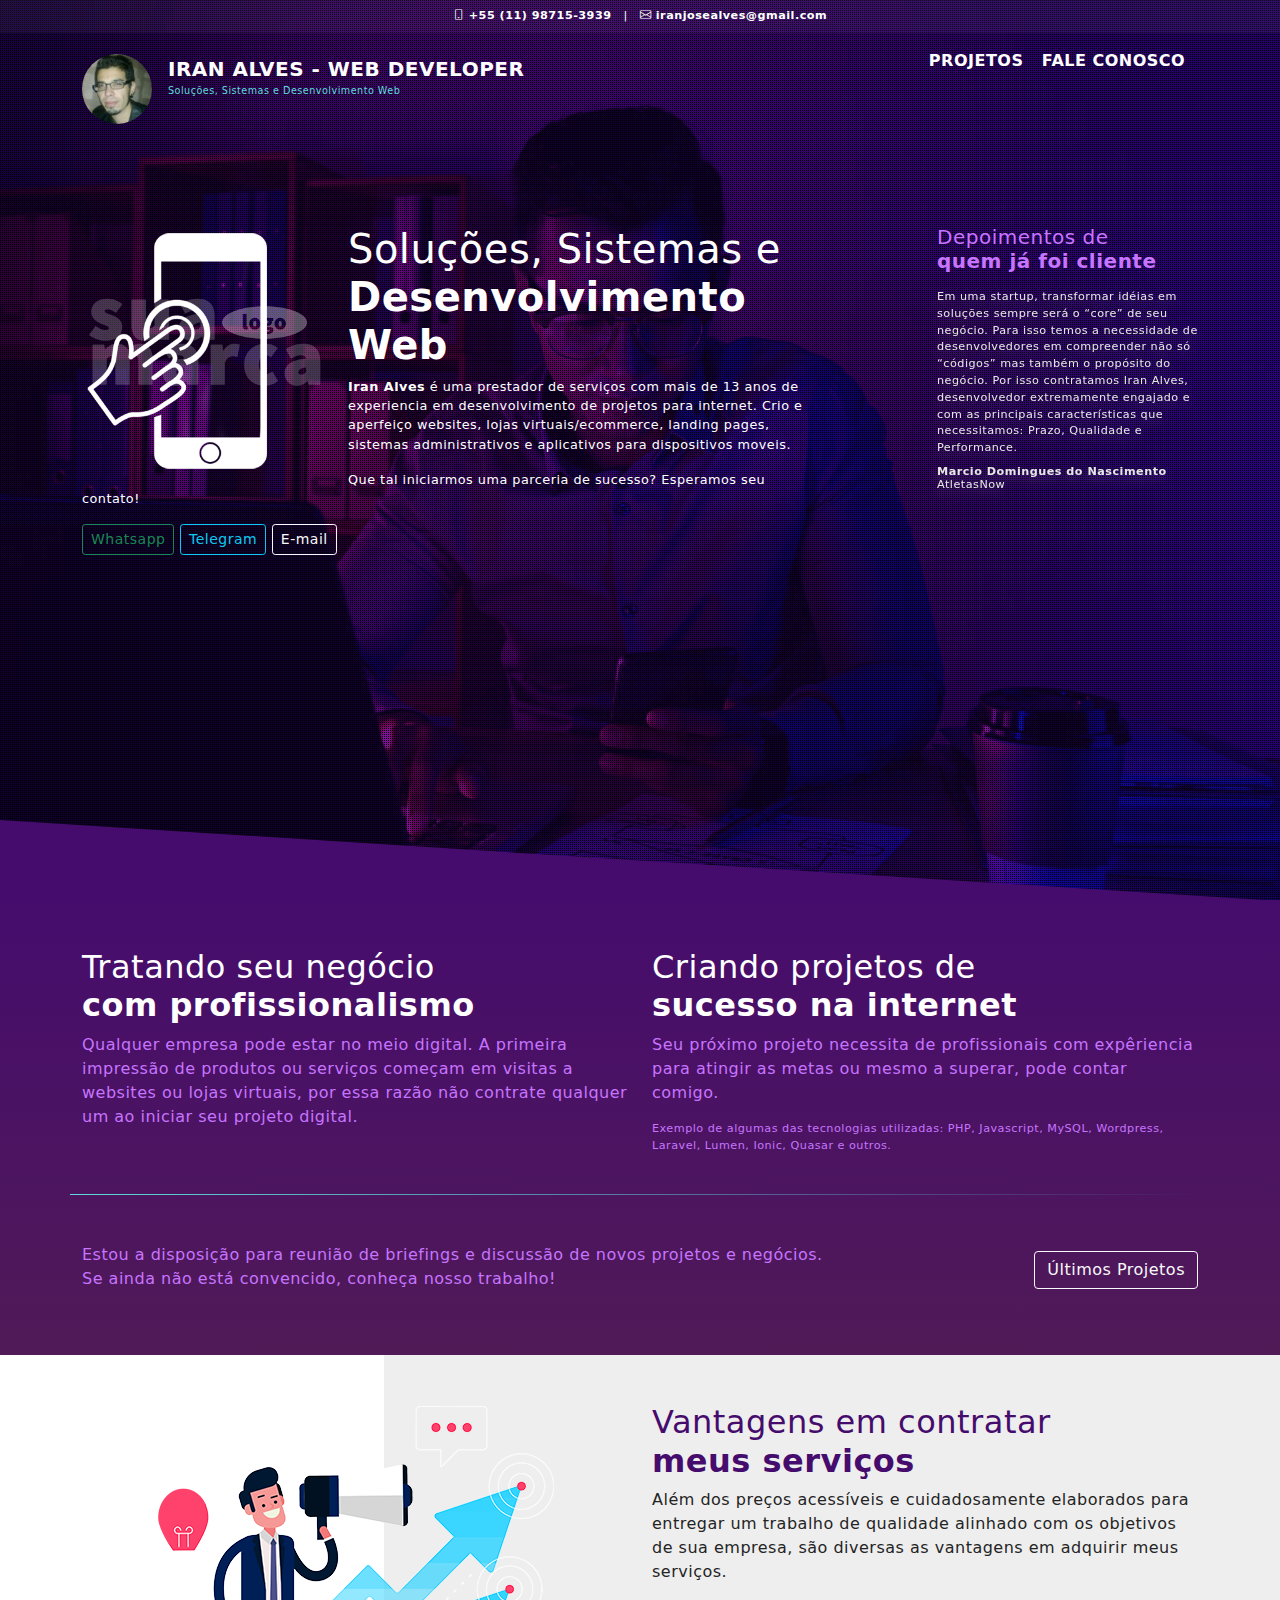
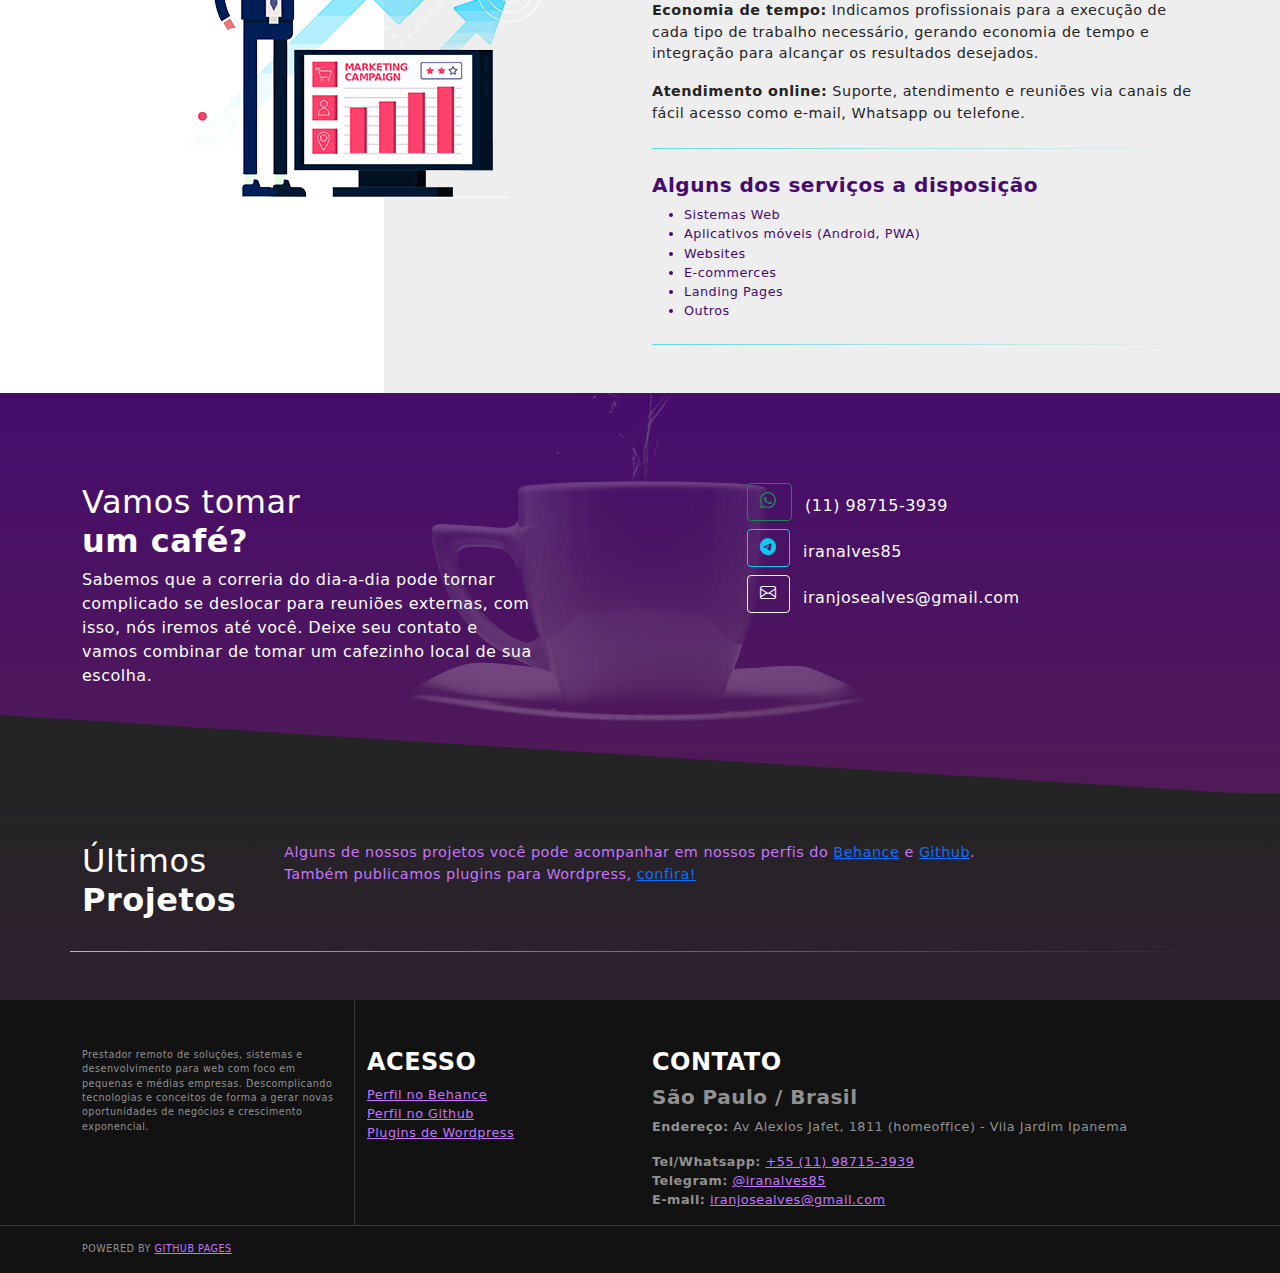
==== commit 908c31e7: "Inclusão google analytics b4" ====
--- a/index.html
+++ b/index.html
@@ -6,18 +6,20 @@
     <meta name="viewport" content="width=device-width, initial-scale = 1.0, maximum-scale=1.0, user-scalable=no">
     <link rel="profile" href="http://gmpg.org/xfn/11">
     <meta name='robots' content='max-image-preview:large' />
+    <meta name="msvalidate.01" content="A9F858D78E56E65D6C7AF10D7F331331" />
+    <meta name="google-site-verification" content="1ICkxKIzO3_Xh65PcJNZpDDr-WyYyZU7RA_IBnsumDQ" />
     <link rel="shortcut icon" href="assets/images/icon-32x32.png" />
 	<link rel='stylesheet' id='style-css'  href='assets/css/theme.css?ver=5.7.2' type='text/css' media='all' />
 
-    <!-- Global site tag (gtag.js) - Google Analytics -->
-    <script async src="https://www.googletagmanager.com/gtag/js?id=UA-58261361-1"></script>
-    <script>
-    window.dataLayer = window.dataLayer || [];
-    function gtag(){dataLayer.push(arguments);}
-    gtag('js', new Date());
-
-    gtag('config', 'UA-58261361-1');
-    </script>
+    <!-- Google tag (gtag.js) -->
+<script async src="https://www.googletagmanager.com/gtag/js?id=G-5H4CYCK8BY"></script>
+<script>
+  window.dataLayer = window.dataLayer || [];
+  function gtag(){dataLayer.push(arguments);}
+  gtag('js', new Date());
+
+  gtag('config', 'G-5H4CYCK8BY');
+</script>
 
 </head>
 
@@ -30,7 +32,7 @@
                 <div class="row justify-content-end pl-0 pr-0 pl-sm-3 pr-sm-3">
                     <div class="col-12 contact text-center">
                         <ul class="list-unstyled list-inline p-0 m-0">
-                            <li class="list-inline-item"><a class="cor-azul font-size-08-em" href="tel:+55 11 96436-3387" style="text-decoration: none;"><i class="bi bi-phone"></i><span class="d-inline"> +55 (11) 96436-3387</span></a></li>
+                            <li class="list-inline-item"><a class="cor-azul font-size-08-em" href="tel:+55 11 98715-3939" style="text-decoration: none;"><i class="bi bi-phone"></i><span class="d-inline"> +55 (11) 98715-3939</span></a></li>
                             <li class="list-inline-item">|</li>
                             <li class="list-inline-item"><a class="cor-azul font-size-08-em" href="mailto:iranjosealves@gmail.com" style="text-decoration: none;"><i class="bi bi-envelope"></i> <span class="d-none d-lg-inline"> iranjosealves@gmail.com</span></a></li>
                         </ul>
@@ -73,11 +75,11 @@
             <div class="col-lg-8 font-branca mb-5 pt-5 pt-lg-0">
                 <img class="float-start me-3 img-fluid max-250 d-lg-block d-none" src="assets/images/iconografia-smartphone-sua-marca.png" alt="Sua marca em dispositivos móveis" />
                 <h1 class="font-branca weak">Soluções, Sistemas e<br /><span class="strong">Desenvolvimento Web</span></h1>
-                <p class="font-size-8"><b>Iran Alves</b> é uma prestador de serviços com mais de 10 anos de experiencia em desenvolvimento de projetos para internet.  Crio e aperfeiço websites, lojas virtuais/ecommerce, landing pages, sistemas administrativos e aplicativos para dispositivos moveis.</p>
+                <p class="font-size-8"><b>Iran Alves</b> é uma prestador de serviços com mais de 13 anos de experiencia em desenvolvimento de projetos para internet.  Crio e aperfeiço websites, lojas virtuais/ecommerce, landing pages, sistemas administrativos e aplicativos para dispositivos moveis.</p>
                 <p class="font-size-8">Que tal iniciarmos uma parceria de sucesso? Esperamos seu contato!</p>
                 <ul class="list-inline">
                     <li>
-                        <a href="https://api.whatsapp.com/send?phone=5511964363387&text=Quero%20receber%20um%20contato%20de%20Iran" target="_blank" class="btn btn-sm btn-outline-success">
+                        <a href="https://api.whatsapp.com/send?phone=5511987153939&text=Quero%20receber%20um%20contato%20de%20Iran" target="_blank" class="btn btn-sm btn-outline-success">
                             Whatsapp</a>
                     </li>
                     <li>
@@ -183,8 +185,8 @@
             <div class="col-sm-5 text-left transparent-inputs-form">
                 <ul class="list-unstyled">
                     <li>
-                        <a href="https://api.whatsapp.com/send?phone=5511964363387&text=Quero%20receber%20um%20contato%20de%20Iran" target="_blank" class="btn btn-md btn-outline-success mb-2 me-2">
-                            <i class="bi bi-whatsapp"></i></a> (11) 96436-3387 | (11) 98715-3939
+                        <a href="https://api.whatsapp.com/send?phone=5511987153939&text=Quero%20receber%20um%20contato%20de%20Iran" target="_blank" class="btn btn-md btn-outline-success mb-2 me-2">
+                            <i class="bi bi-whatsapp"></i></a> (11) 98715-3939
                     </li>
                     <li>
                         <a href="https://t.me/iranalves85" target="_blank" class="btn btn-md btn-outline-info mb-2 me-2">
@@ -223,7 +225,7 @@
 //Variáveis
 var $imgContainer = document.getElementsByClassName("testimonial-list");
     
-    if ($imgContainer.length > 0) {
+    // if ($imgContainer.length > 0) {
         
         var $children = $imgContainer[0].children; 
         var init = 1, final = $children.length;
@@ -294,8 +296,8 @@
                     <ul class="list-unstyled">
                         <li>
                             <b class="strong">Tel/Whatsapp:</b>
-                            <a target="_blank" href="https://api.whatsapp.com/send?phone=5511964363387&text=Quero%20receber%20um%20contato%20de%20Iran">
-                                +55 (11) 96436-3387
+                            <a target="_blank" href="https://api.whatsapp.com/send?phone=5511987153939&text=Quero%20receber%20um%20contato%20de%20Iran">
+                                +55 (11) 98715-3939
                             </a>
                         </li>
                         <li>
